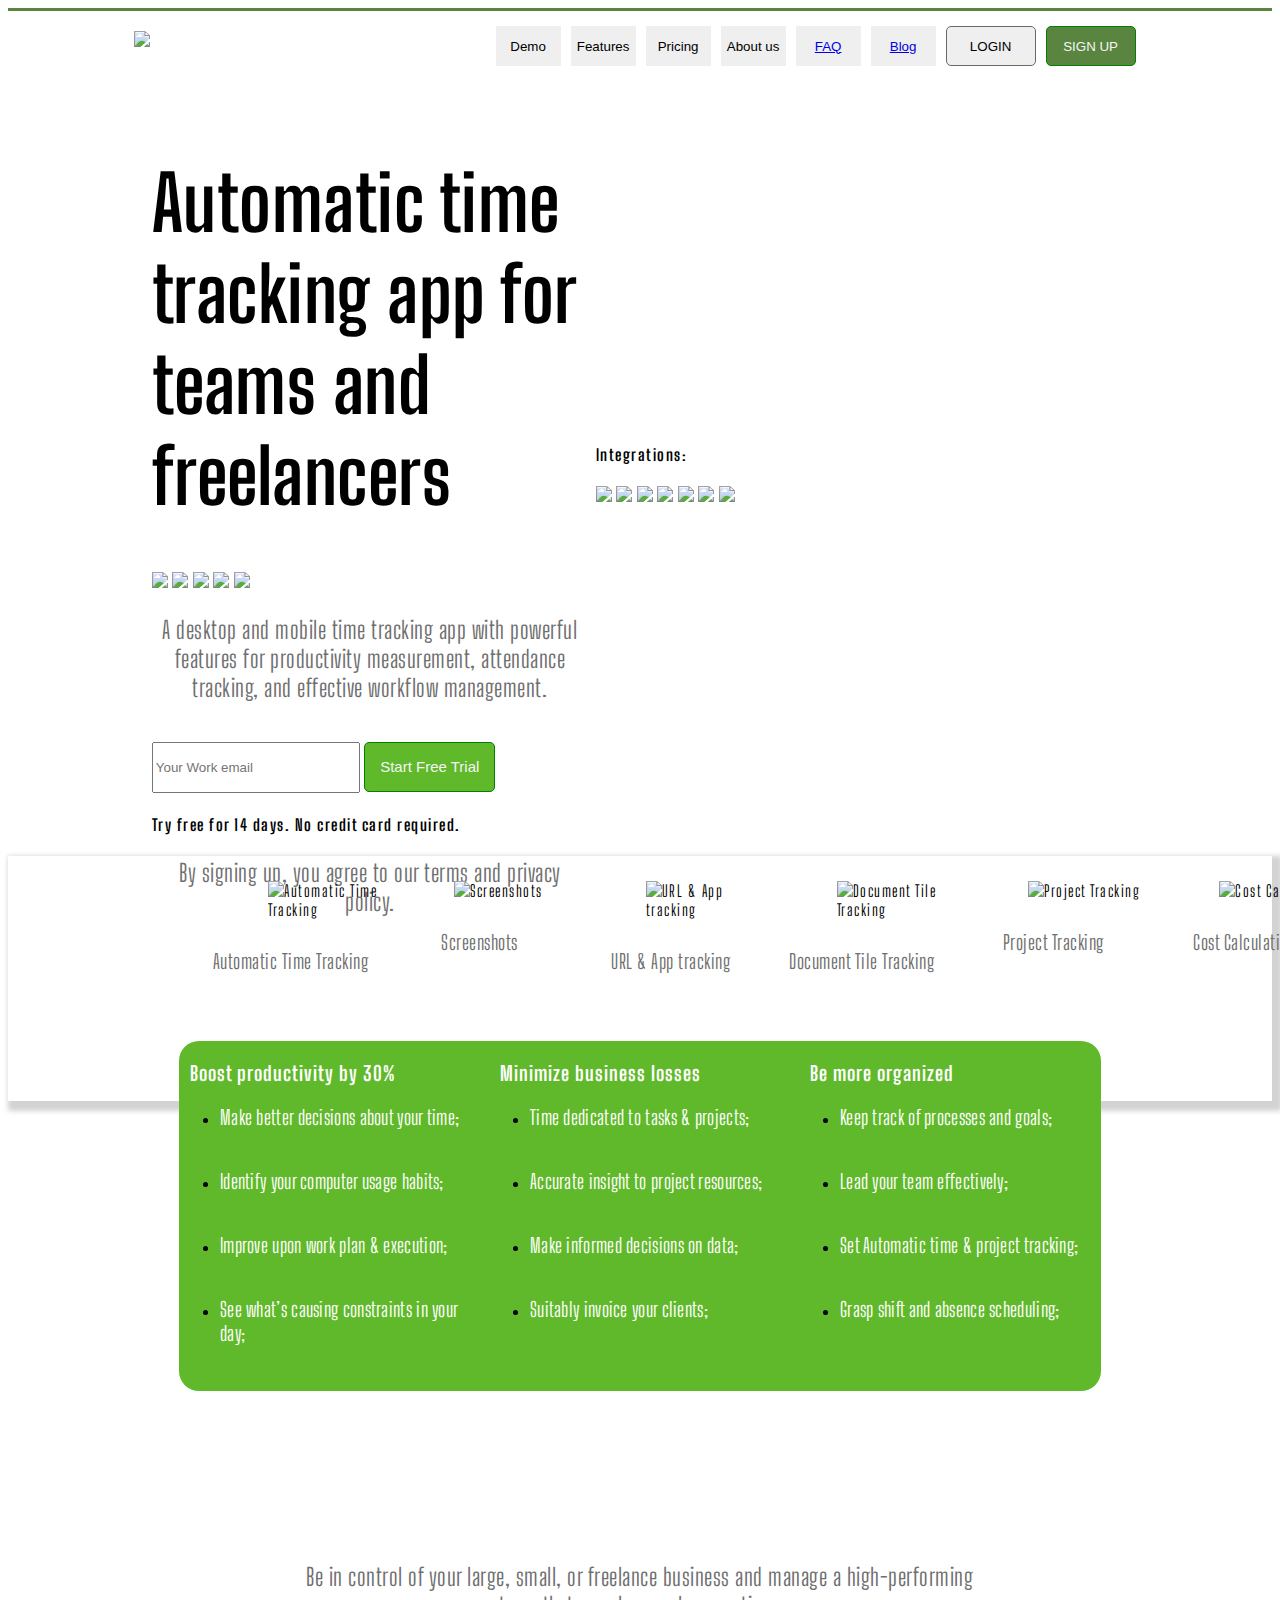
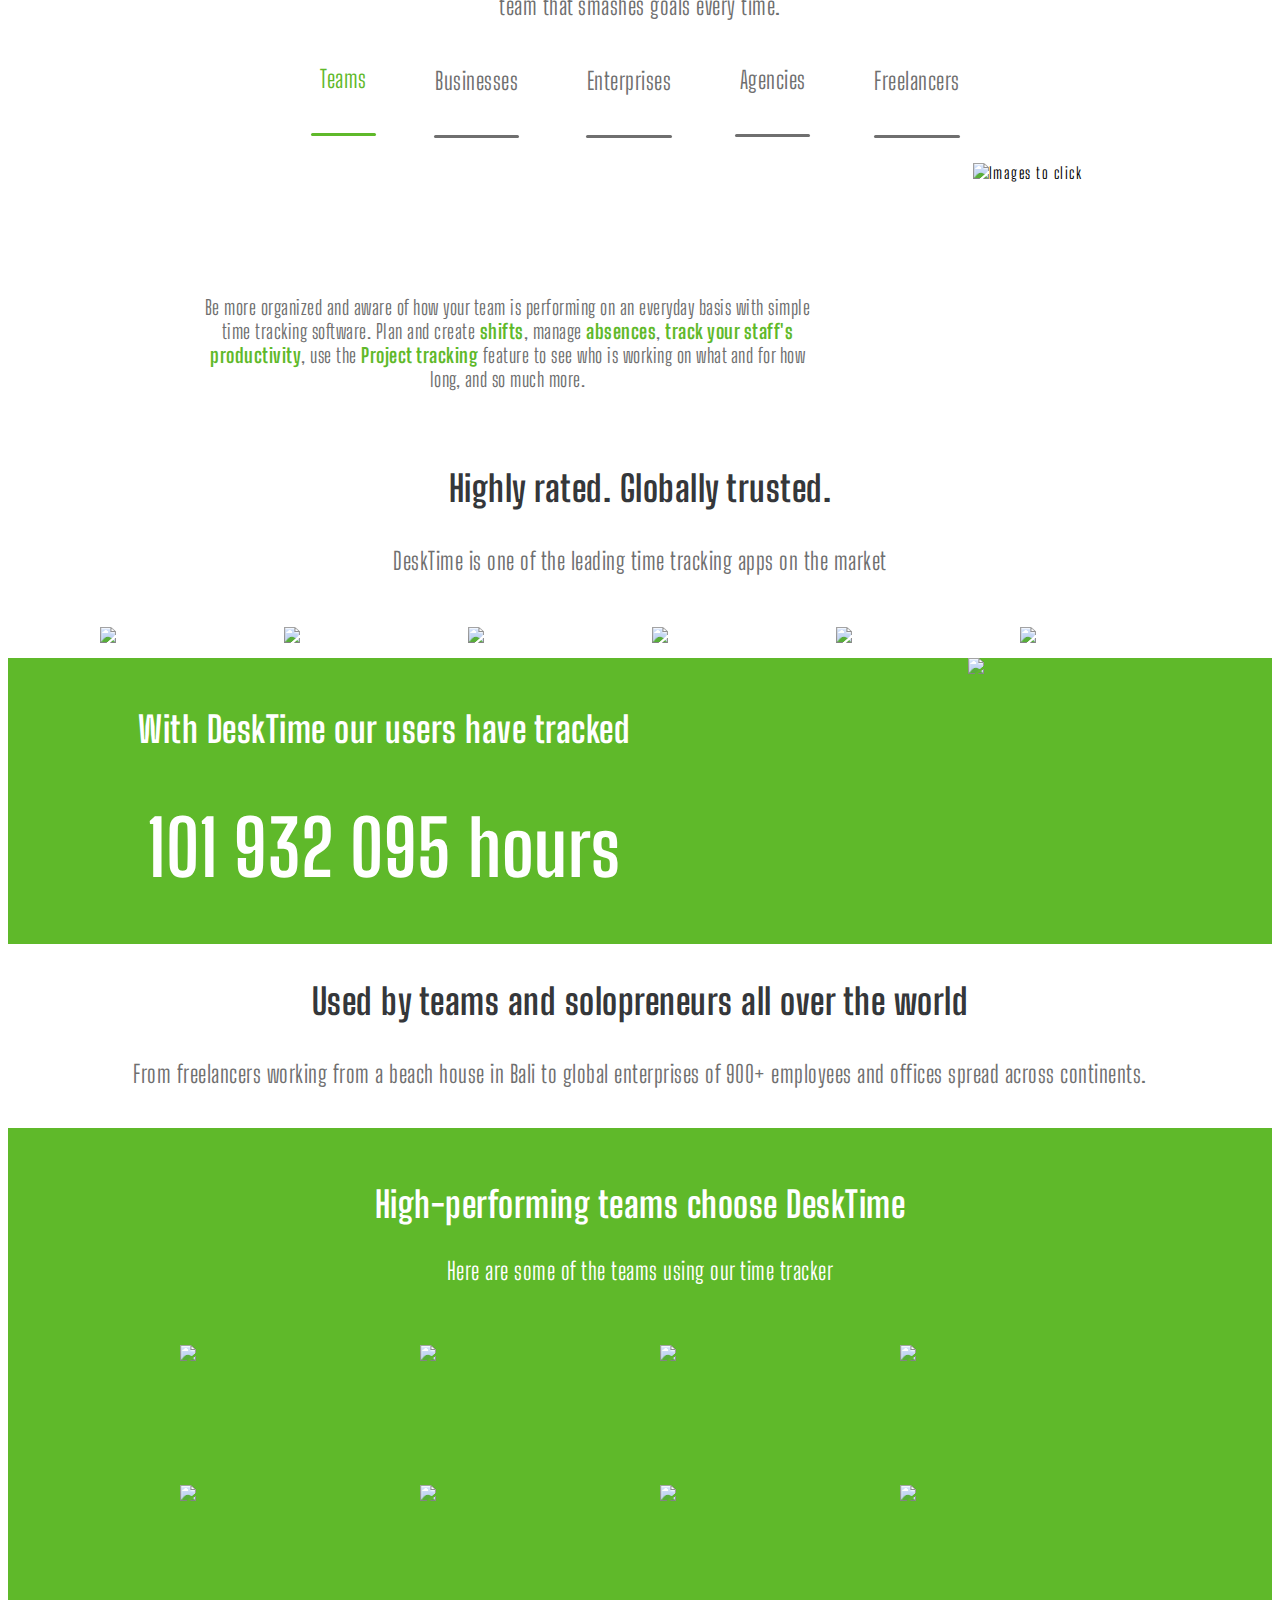
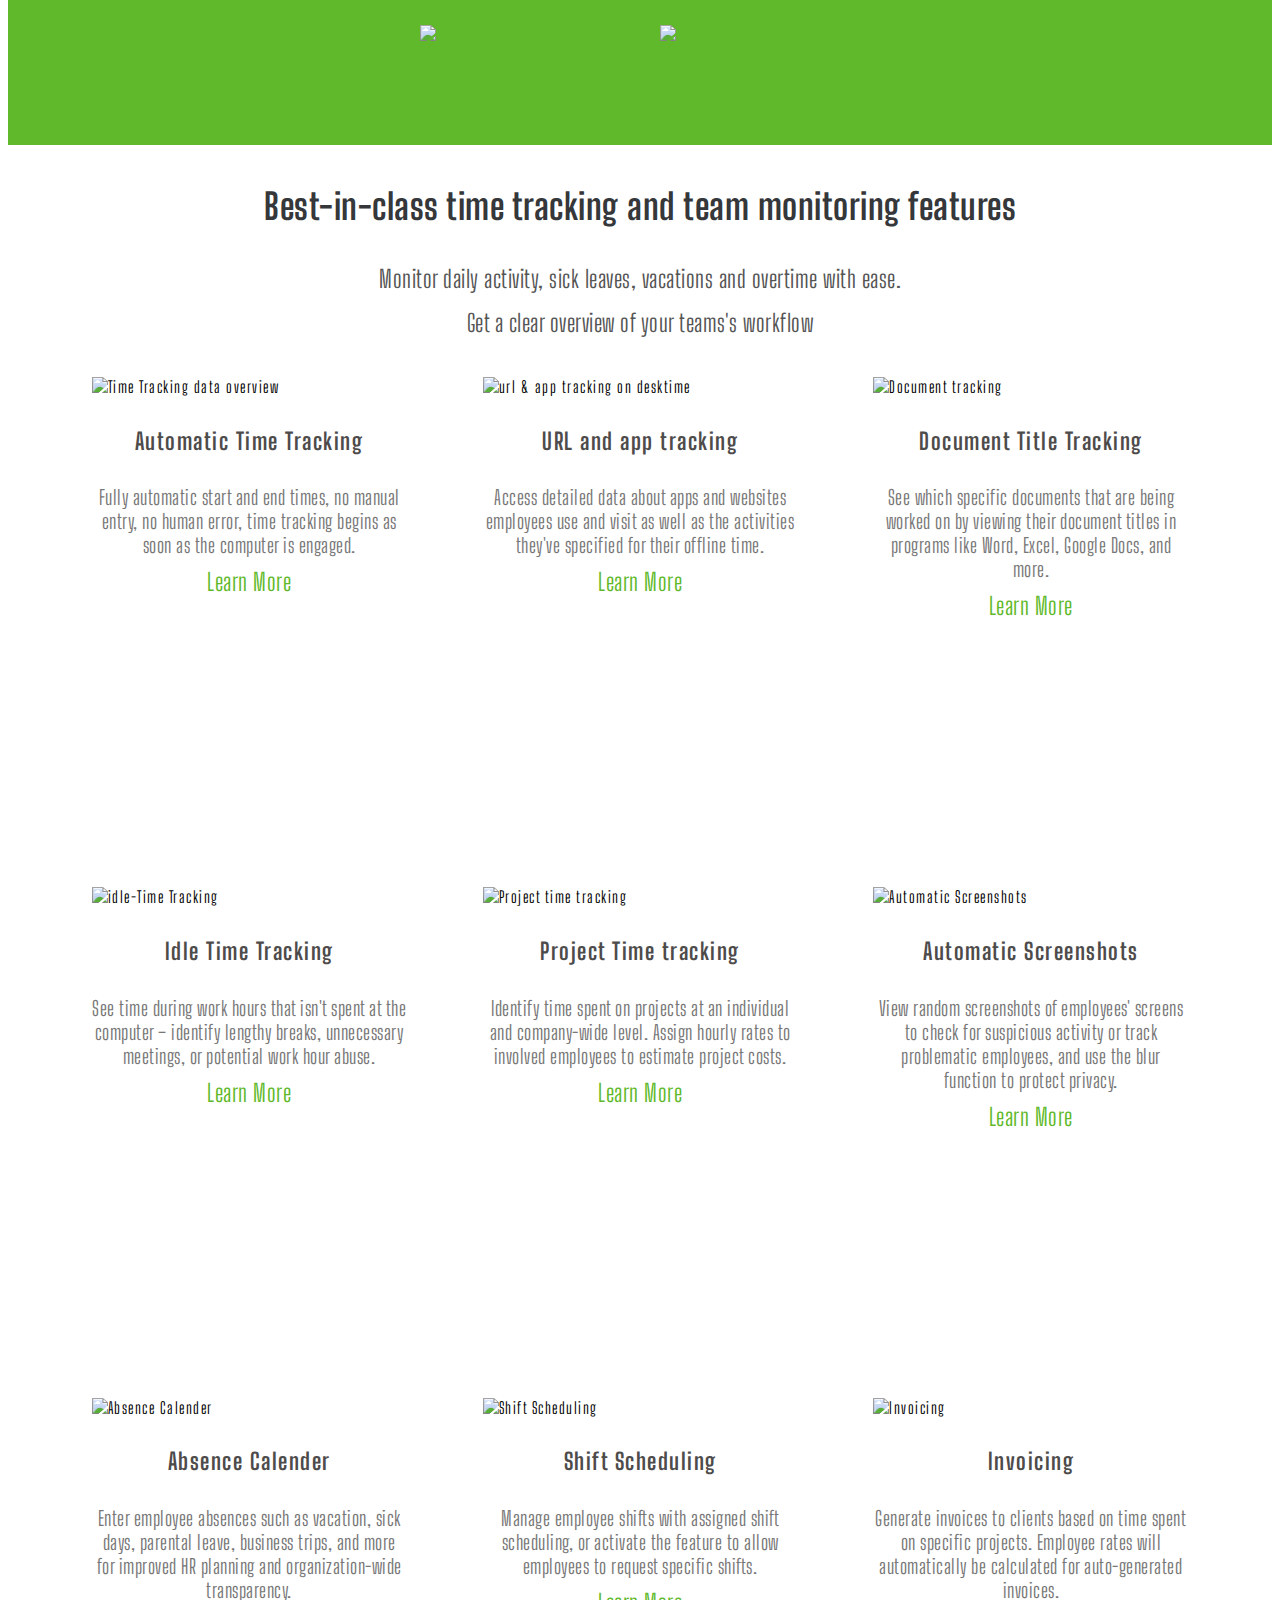
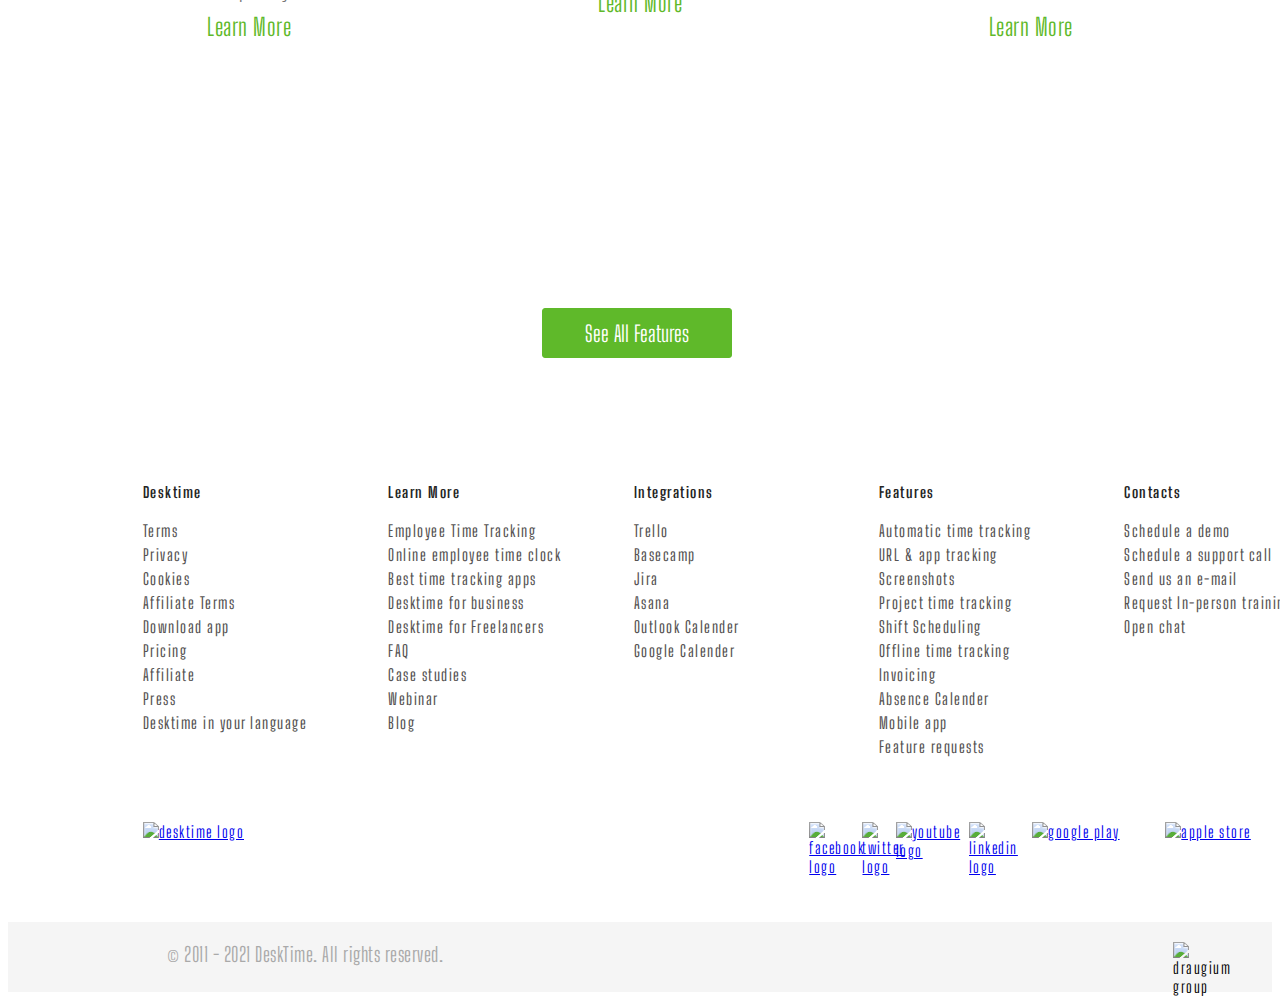
==== index.html @ cd6ae2ae "comitting all file of index" ====
<!DOCTYPE html>
<html lang="en">
<head>
    <meta charset="UTF-8">
    <meta name="viewport" content="width=device-width, initial-scale=1.0">
    <link rel="preconnect" href="https://fonts.gstatic.com">
    <link href="https://fonts.googleapis.com/css2?family=Big+Shoulders+Display&display=swap" rel="stylesheet">
    <title>A Time Tracking App For Businesses & Freelancreds | Desktime</title>
    <link rel="stylesheet" href="index.css">
    <link href="https://fonts.googleapis.com/css2?family=Big+Shoulders+Display:wght@400;800&display=swap" rel="stylesheet">
    <link href="https://fonts.googleapis.com/css2?family=Big+Shoulders+Display:wght@100;300;400;500;600;700;800;900&display=swap" rel="stylesheet">
</head>
<body>
    <div id = "MenuLine"></div>
    <div id = "layout">
        <div id = "MenuBar">
            <div>
                <a href="index.html">
                    <img src = "https://desktime.com/assets/img/logo/default.svg">
                </a>
            </div>
            <div class = "menu">
                
                <button>SIGN UP</button>
                <button>LOGIN</button>
                
                
                <button><a href="blog.html">Blog</a></button>
                
                <button><a href="FAQ.html">FAQ</a></button>
                <button>About us</button>
                <button>Pricing</button>
                <button>Features</button>
                <button>Demo</button>
                
            </div>
        </div>
        
        <div id = "Leftbox">

            <div>
                <h1>Automatic time tracking app for teams and freelancers</h1>
            </div>
            <div>
                <img src = "https://desktime.com/assets/img/icons/os/windows.svg">
                <img src = "https://desktime.com/assets/img/icons/os/apple.svg">
                <img src = "https://desktime.com/assets/img/icons/os/linux.svg">
                <img src = "https://desktime.com/assets/img/icons/os/android.svg">
                <img src = "https://desktime.com/assets/img/icons/os/ios.svg">
            </div>
            <div>
                <p>
                    A desktop and mobile time tracking app with powerful features for productivity measurement, attendance tracking, and effective workflow management.
                </p>
            </div>
            <div>
                <label for ="email"></label>
                <input class= "EamilBox" type= "email" placeholder="Your Work email" >
                <button class="FreeTrail">Start Free Trial</button>
            </div>
            <div>
                <h4>Try free for 14 days. No credit card required.</h4>
                <div>
                    <p>By signing up, you agree to our terms and privacy policy.
                        
                </div>
            </div>
        </div>
        <div id = "VideoLayout">

            <div>
                    
                <iframe width="100%" height="315" src="https://www.youtube.com/embed/co1WyOqqcc0" frameborder="0" allow="accelerometer; autoplay; clipboard-write; encrypted-media; gyroscope; picture-in-picture" allowfullscreen></iframe>
            </div>

            <div>
                <h4>Integrations:</h4>
                <img src = "https://desktime.com/assets/img/icons/integrations/gcal.svg">
                <img src  = "https://desktime.com/assets/img/icons/integrations/jira.svg">
                <img src  = "https://desktime.com/assets/img/icons/integrations/gitlab.svg">
                <img src  = "https://desktime.com/assets/img/icons/integrations/trello.svg">
                <img src  = "https://desktime.com/assets/img/icons/integrations/asana.svg">
                <img src  = "https://desktime.com/assets/img/icons/integrations/outlook.svg">
                <img src  = "https://desktime.com/assets/img/icons/integrations/basecamp.svg">
            
            </div>
        </div>
    </div>


    <div id="index_part2">
        <div id="elements">
            <div id="auto-time">
                <img src="https://desktime.com/assets/img/index_v2/icons/time-tracking.svg" alt="Automatic Time Tracking"/>
                <p>Automatic Time Tracking</p>
            </div>
            <div id="screenshots">
                <img src="https://desktime.com/assets/img/index_v2/icons/screenshot.svg" alt="Screenshots"/>
                <p>Screenshots</p>
            </div>
            <div id="url-app-track">
                <img src="https://desktime.com/assets/img/index_v2/icons/url-tracking.svg" alt="URL & App tracking"/>
                <p>URL & App tracking</p>
            </div>
            <div id="doc-track">
                <img src="https://desktime.com/assets/img/index_v2/icons/document-tracking.svg" alt="Document Tile Tracking"/>
                <p>Document Tile Tracking</p>
            </div>
            <div id="project-track">
                <img src="https://desktime.com/assets/img/index_v2/icons/project-tracking.svg" alt="Project Tracking"/>
                <p>Project Tracking</p>
            </div> 
            <div id="cost-cal">
                <img src="https://desktime.com/assets/img/index_v2/icons/cost-calculation.svg" alt="Cost Calculation"/>
                <p>Cost Calculation</p>
            </div>
        </div>
        <div id="green-cont">
            <div id="grid-green">
                <div id="boost">
                    <h3>Boost productivity by 30%</h3>
                    <ul class="check">
                        <li><p>Make better decisions about your time;</p></li>
                        <li><p>Identify your computer usage habits;</p></li>
                        <li><p>Improve upon work plan & execution;</p></li>
                        <li><p>See what’s causing constraints in your day;</p></li>
                    </ul>
                </div>
                <div id="mini">
                    <h3>Minimize business losses</h3>
                    <ul class="check">
                        <li><p>Time dedicated to tasks & projects;</p></li>
                        <li><p>Accurate insight to project resources;</p></li>
                        <li><p>Make informed decisions on data;</p></li>
                        <li><p>Suitably invoice your clients;</p></li>
                    </ul>
                </div>
                <div id="organize">
                    <h3>Be more organized</h3>
                    <ul class="check">
                        <li><p>Keep track of processes and goals;</p></li>
                        <li><p>Lead your team effectively;</p></li>
                        <li><p>Set Automatic time & project tracking;</p></li>
                        <li><p>Grasp shift and absence scheduling;</p></li>
                    </ul>
                </div>
            </div>
        </div>
    </div>
    <!-- I have to delete the id third_part -->
    <div id="third_part" class="flex_class basis_50">  
            
            
        <div class="decrease_width">

            <div class="center_align medium_size decrease_width">
                <h2>Top DeskTime features for you and your team</h2>
            </div>


            <div class="center_align normal_size">
                <p>Be in control of your large, small, or freelance business and manage a 
                    high-performing team that smashes goals every time.</p>
            </div>


            <div class="grid_class template_column1 lr_gap">  <!-- I have to delete the id third_part -->

                <div id="team" class="max_width_100 pointer1" onclick="variousFeatures(id)">

                    <p class="little_margin_top">Teams</p>
                    <div class="div_strikes"></div>

                </div>


                <div id="business" class="max_width_100 pointer1" onclick="variousFeatures(id)">

                    <p class="little_margin_top">Businesses</p>
                    <div class="div_strikes"></div>

                </div>


                <div id="enterprise" class="max_width_100 pointer1" onclick="variousFeatures(id)">

                    <p class="little_margin_top">Enterprises</p>
                    <div class="div_strikes"></div>

                </div>


                <div id="agency" class="max_width_100 pointer1" onclick="variousFeatures(id)">

                    <p class="little_margin_top">Agencies</p>
                    <div class="div_strikes"></div>

                </div>


                <div id="freelance" class="max_width_100 pointer1" onclick="variousFeatures(id)">

                    <p class="little_margin_top">Freelancers</p>
                    <div class="div_strikes"></div>

                </div>


            </div>

        </div>

        <div class="grid_class template_column2">           
            <div id="description">

                <h2 id="heading" class="max_width_80 normal_size">Teams</h2>

                <p id="describe" class="max_width_80 normal_size">
                    Be more organized and aware of how your team is performing on an everyday basis with simple time tracking software. 
                    Plan and create
                    <span >shifts</span>, manage 
                    <span >absences</span>, 
                    <span >track your staff's productivity</span>, use the 
                    <span >Project tracking</span> feature to see who is 
                    working on what and for how long, and so much more.
                </p>

            </div>

            <div id="picture">

                <img id="feature_photo" src="https://desktime.com/assets/img/index_v2/teams.svg" alt="Images to click">

            </div>

        </div>

    </div>

    <div id="container">


        <div class="upper">
            <h3>Highly rated. Globally trusted.</h3>
            <p>DeskTime is one of the leading time tracking apps on the market</p>
        </div>


        <div id="flex-container">


            <div class="badge-box">
                <img src="https://desktime.com/assets/img/awards/softwaresuggest.svg?v2"/>
            </div>


            <div class="badge-box">
                <img src="https://desktime.com/assets/img/awards/digitalcom.svg"/>
            </div>


            <div class="badge-box">
                <img src="https://desktime.com/assets/img/awards/g2.svg"/>
            </div>


            <div class="badge-box">
                <img src="https://desktime.com/assets/img/awards/capterra.svg"/>
            </div>


            <div class="badge-box">
                <img src="https://desktime.com/assets/img/awards/softwareadvice.svg"/>
            </div>


            <div class="badge-box">
                <img src="https://desktime.com/assets/img/awards/finance-online.svg"/>
            </div>


        </div>

    </div>

    <div id="hour-container">


        <div class="flex-inside-hour-container">
            <h2>With DeskTime our users have tracked</h2>
            <h1>101 932 095 hours</h1>
        </div>


        <div class="flex-inside-hour-container">
            <img src="https://desktime.com/assets/img/index_v2/desk-illustration.svg"/>
        </div>


    </div>


        
    <div id="map-box">
            <h3>Used by teams and solopreneurs all over the world</h3>
            <p>From freelancers working from a beach house in Bali to global enterprises of 900+ employees and offices spread across continents.</p>
    </div>


    <div id="partner-box">


                <div class="partner-box-upper">
                        <h2>High-performing teams choose DeskTime</h2>
                        <p1>Here are some of the teams using our time tracker</p1>


                </div>



        <div class="partner-box-lower">


            <div class="partner-flex-box">

                <img src="https://desktime.com/assets/img/companies/sixt-white.svg"/>

            </div>


            <div class="partner-flex-box">

                <img src="https://desktime.com/assets/img/companies/montway-white.svg"/>

            </div>


            <div class="partner-flex-box">

                <img src="https://desktime.com/assets/img/companies/onq-white.svg"/>

            </div>


            <div class="partner-flex-box">

                <img src="https://desktime.com/assets/img/companies/buildingstack-white.svg"/>

            </div>


            <div class="partner-flex-box">

                <img src="https://desktime.com/assets/img/companies/brain-station-white.svg"/>

            </div>


            <div class="partner-flex-box">

                <img src="https://desktime.com/assets/img/companies/heptagon-white.svg"/>

            </div>
            

            <div class="partner-flex-box">

                <img src="https://desktime.com/assets/img/companies/antino-labs-white.svg"/>

            </div>


            <div class="partner-flex-box">

                <img src="https://desktime.com/assets/img/companies/engineer-babu-white.svg"/>

            </div>



            <div class="partner-flex-box">

                <img src="https://desktime.com/assets/img/companies/html-pro-white.svg"/>

            </div>



            <div class="partner-flex-box">

                <img src="https://desktime.com/assets/img/companies/invent-india-white.svg"/>

            </div>


        </div>



    </div>


    <div id="tracking">
        <h3>Best-in-class time tracking and team monitoring features</h3>
        <p>Monitor daily activity, sick leaves, vacations and overtime with ease.</p>
        <p>Get a clear overview of your teams's workflow</p>
        <div id="tracking-list">
            <div id="time-t">
                <img src="https://desktime.com/assets/img/index_v2/features/automatic-time-tracking@2x.png?v2" alt="Time Tracking data overview"/>
                <h4>Automatic Time Tracking</h4>
                <p>Fully automatic start and end times, no manual entry, no human error, time tracking begins as soon as the computer is engaged.</p>
                <p>Learn More</p>
            </div>
            <div id="url-t">
                <img src="https://desktime.com/assets/img/index_v2/features/url-app-tracking@2x.png?v2" alt="url & app tracking on desktime"/>
                <h4>URL and app tracking</h4>
                <p>Access detailed data about apps and websites employees use and visit as well as the activities they've specified for their offline time.</p>
                <p>Learn More</p>
            </div>
            <div id="doc-t">
                <img src="https://desktime.com/assets/img/index_v2/features/document-title-tracking@3x.png?v2" alt="Document tracking"/>
                <h4>Document Title Tracking</h4>
                <p>See which specific documents that are being worked on by viewing their document titles in programs like Word, Excel, Google Docs, and more.</p>
                <p>Learn More</p>
            </div>
            <div id="idle-t">
                <img src="https://desktime.com/assets/img/index_v2/features/idle-time-tracking@2x.png?v2" alt="idle-Time Tracking"/>
                <h4>Idle Time Tracking</h4>
                <p>See time during work hours that isn't spent at the computer – identify lengthy breaks, unnecessary meetings, or potential work hour abuse.</p>
                <p>Learn More</p>
            </div>
            <div id="project-t">
                <img src="https://desktime.com/assets/img/index_v2/features/project-time-tracking@2x.png?v2" alt="Project time tracking"/>
                <h4>Project Time tracking</h4>
                <p>Identify time spent on projects at an individual and company-wide level. Assign hourly rates to involved employees to estimate project costs.</p>
                <p>Learn More</p>
            </div>
            <div id="auto-t">
                <img src="https://desktime.com/assets/img/index_v2/features/automatic-screenshots@3x.png?v2" alt="Automatic Screenshots"/>
                <h4>Automatic Screenshots</h4>
                <p>View random screenshots of employees' screens to check for suspicious activity or track problematic employees, and use the blur function to protect privacy.</p>
                <p>Learn More</p>
            </div>
            <div id="cal-t">
                <img src="https://desktime.com/assets/img/index_v2/features/absence-calendar@3x.png?v2" alt="Absence Calender"/>
                <h4>Absence Calender</h4>
                <p>Enter employee absences such as vacation, sick days, parental leave, business trips, and more for improved HR planning and organization-wide transparency.</p>
                <p>Learn More</p>
            </div>
            <div id="shift-t">
                <img src="https://desktime.com/assets/img/index_v2/features/shift-scheduling@3x.png?v2" alt="Shift Scheduling"/>
                <h4>Shift Scheduling</h4>
                <p>Manage employee shifts with assigned shift scheduling, or activate the feature to allow employees to request specific shifts.</p>
                <p>Learn More</p>
            </div>
            <div id="invoice-t">
                <img src="https://desktime.com/assets/img/index_v2/features/invoicing@3x.png?v2" alt="Invoicing"/>
                <h4>Invoicing</h4>
                <p>Generate invoices to clients based on time spent on specific projects. Employee rates will automatically be calculated for auto-generated invoices.</p>
                <p>Learn More</p>
            </div>
            <div id="feature-t">
                <button>See All Features</button>
            </div>
        </div>
    </div>

    <div id="footer">
        <div id="footer-list">
            <div id="desktime" >
                <nav>
                    <ul>
                        <li>Desktime</li>
                        <li>Terms</li>
                        <li>Privacy</li>
                        <li>Cookies</li>
                        <li>Affiliate Terms</li>
                        <li>Download app</li>
                        <li>Pricing</li>
                        <li>Affiliate</li>
                        <li>Press</li>
                        <li>Desktime in your language</li>
                    </ul>
                    <select>
                        <option value="" selected="selected">Desktime</option>
                        <option value="#Terms">Terms</option>
                        <option value="#Privacy">Privacy</option>
                        <option value="#Cookies">Cookies</option>
                        <option value="#Affiliate Terms">Affiliate Terms</option> 
                        <option value="#Download app">Download app</option>
                        <option value="#Pricing">Pricing</option>
                        <option value="#Affiliate">Affiliate</option>
                        <option value="#Press">Press</option>
                        <option value="#Desktime in your language">Desktime in your language</option>
                    </select>
                </nav>
            </div>
            <div id="Learn-more">
                <nav>
                    <ul>
                        <li>Learn More</li>
                        <li>Employee Time Tracking</li>
                        <li>Online employee time clock</li>
                        <li>Best time tracking apps</li>
                        <li>Desktime for business</li>
                        <li>Desktime for Freelancers</li>
                        <li>FAQ</li>
                        <li>Case studies</li>
                        <li>Webinar</li>
                        <li>Blog</li>
                    </ul>
                    <select>
                        <option value="" selected="selected">Learn More</option>
                        <option value="#Employee Time Tracking">Employee Time Tracking</option>
                        <option value="#Online employee time clock">Online employee time clock</option>
                        <option value="#Best time tracking apps">Best time tracking apps</option>
                        <option value="#Desktime for business">Desktime for business</option> 
                        <option value="#Desktime for Freelancers">Desktime for Freelancers</option>
                        <option value="#FAQ">FAQ</option>
                        <option value="#Case studies">Case studies</option>
                        <option value="#Webinar">Webinar</option>
                        <option value="#Blog">Blog</option>
                    </select>
                </nav>
            </div>
            <div id="Integrations">
                <nav>
                    <ul>
                        <li>Integrations</li>
                        <li>Trello</li>
                        <li>Basecamp</li>
                        <li>Jira</li>
                        <li>Asana</li>
                        <li>Outlook Calender</li>
                        <li>Google Calender</li>
                    </ul>
                    <select>
                        <option value="" selected="selected">Integrations</option>
                        <option value="#Trello">Trello</option>
                        <option value="#Basecamp">Basecamp</option>
                        <option value="#Jira">Jira</option>
                        <option value="#Asana">Asana</option> 
                        <option value="#Outlook Calender">Outlook Calender</option>
                        <option value="#Google Calende">Google Calende</option>
                    </select>
                </nav>
            </div>
            <div id="features">
                <nav>
                    <ul>
                        <li>Features</li>
                        <li>Automatic time tracking</li>
                        <li>URL & app tracking</li>
                        <li>Screenshots</li>
                        <li>Project time tracking</li>
                        <li>Shift Scheduling</li>
                        <li>Offline time tracking</li>
                        <li>Invoicing</li>
                        <li>Absence Calender</li>
                        <li>Mobile app</li>
                        <li>Feature requests</li>
                    </ul>
                    <select>
                        <option value="" selected="selected">Features</option>
                        <option value="#Automatic time tracking">Automatic time tracking</option>
                        <option value="URL & app tracking">URL & app tracking</option>
                        <option value="Screenshots">Screenshots</option>
                        <option value="#Project time tracking">Project time tracking</option> 
                        <option value="#Shift Scheduling">Shift Scheduling</option>
                        <option value="#Offline time tracking">Offline time tracking</option>
                        <option value="#Invoicing">Invoicing</option>
                        <option value="#Absence Calender">Absence Calender</option>
                        <option value="#Mobile app">Mobile app</option>
                    </select>
                </nav>
            </div>
            <div id="Contacts">
                <nav>
                    <ul>
                        <li>Contacts</li>
                        <li>Schedule a demo</li>
                        <li>Schedule a support call</li>
                        <li>Send us an e-mail</li>
                        <li>Request In-person training</li>
                        <li>Open chat</li>
                    </ul>
                    <select>
                        <option value="" selected="selected">Contacts</option>
                        <option value="#Schedule a demo">Schedule a demo</option>
                        <option value="#Schedule a support call">Schedule a support call</option>
                        <option value="Send us an e-mail">Send us an e-mail</option>
                        <option value="#Request In-person training">Request In-person training</option> 
                        <option value="#Open chat">Open chat</option>
                    </select>
                </nav>
            </div>
        </div>
        <div id="copy">
            <div id="d-logo">
                <a href="index.html">
                <img src="https://desktime.com/assets/img/logo/default.svg" alt="desktime logo"/></a>
            </div>
            <div id="copy-blank"></div>
            <div id="fb-l">
                <a href="https://www.facebook.com/DeskTime/">
                <img  src="https://www.pngitem.com/pimgs/m/519-5190929_facebook-icon-svg-grey-hd-png-download.png" alt="facebook logo"></a>
            </div>
            <div id="twitter-l">
                <a href="https://twitter.com/desktimecom">
                <img src=https://encrypted-tbn0.gstatic.com/images?q=tbn:ANd9GcRcrFrlMCUjVhWmMEIItJR39_qpKt72GnxQow&usqp=CAU" alt="twitter logo"></a>
            </div>
            <div id="youtube-l">
                <a href="https://www.youtube.com/channel/UCHMGr8kbfSU2Ler6iBM4b1g">
                <img src="https://www.seekpng.com/png/detail/22-223106_boulder-bits-youtube-logo-grey-png.png" alt="youtube logo"></a>
            </div>
            <div id="linkedin-l">
                <a href="https://www.linkedin.com/company/desktime-com/">
                <img src="https://simg.nicepng.com/png/small/374-3745383_linkedin-linkedin-logo-grey-png.png" alt="linkedin logo"></a>
            </div>
            <div id="google-play">
                <a href="https://play.google.com/store/apps/details?id=desktime.main">
                <img src="https://freeiconshop.com/wp-content/uploads/edd/google-play-badge-128x128.png" alt="google play"></a>
            </div>
            <div id="app-store">
                <a href="https://apps.apple.com/us/app/desktime-for-iphone/id452994124">
                <img src="https://developer.apple.com/app-store/marketing/guidelines/images/badge-example-preferred_2x.png" alt="apple store"></a>
            </div>
        </div>
        <div id="copy-2">
            <div id="copyright">
                <p>© 2011 - 2021 DeskTime. All rights reserved.</p>
            </div>
            <div id="copyr-blank"></div>
            <div id="dra-group">
                <a href="https://draugiemgroup.com/"></a>
                <img src="https://desktime.com/assets/img/draugiem-group.svg" alt="draugium group"/>
            </div>
        </div>
    </div>

    <script src="index.js"></script>



</body>
    
</html>
---- index.css ----
#index_part2 {
  width: 100%;
  height: 190px;
  margin: auto;
  margin-top: 250px;
}
#elements {
  display: grid;
  grid-template-columns: 185px 190px 190px 190px 190px 190px 190px 185px;
  grid-template-rows: 220px;
  gap: 0.1%;
  padding-top: 25px;
  box-shadow: 5px 5px 5px 5px lightgray;
}
#elements > div > p {
  text-align: center;
  font-size: 20px;
  font-family: "Big Shoulders Display", sans-serif;
  color: rgb(111, 111, 111);
}
#elements > div > img {
  margin-left: 70px;
  margin-bottom: 10px;
}
#elements > div {
  margin-left: 190px;
  margin-right: -190px;
}
#grid-green {
  display: grid;
  grid-template-columns: 300px 300px 300px;
  grid-template-rows: 280px;
  gap: 10px;
  margin-top: -60px;
  justify-content: center;
}
#green-cont {
  width: 73%;
  border-radius: 20px;
  background-color: #5fb92a;
  margin: auto;
  height: 350px;
}
#grid-green > div > ul > li > p,
#grid-green > div > h3 {
  color: white;
  font-family: "Big Shoulders Display", sans-serif;
  font-size: 20px;
}
#grid-green > div > ul > li > p {
  font-size: 20px;
  letter-spacing: 0.3px;
  text-align: left;
}
#grid-green > div > h3 {
  letter-spacing: 1px;
  margin-left: 10px;
}
.check {
  list-style-image: url(https://desktime.com/assets/img/icons/bullet-point-check_white.svg);
}
#tracking {
  width: 100%;
}
#tracking-list {
  display: grid;
  justify-content: center;
  grid-template-columns: 315px 315px 315px;
  grid-template-rows: 430px 430px 430px;
  gap: 6%;
}
#tracking-list > div > img {
  width: 90%;
  height: 50%;
}
#tracking > h3,
p,
p,
#tracking-list > div > h4,
p {
  text-align: center;
}
#tracking > p,
p {
  color: rgb(84, 84, 84);
}
#tracking > p:nth-child(3) {
  margin-top: -25px;
}
#tracking-list > div > h4 {
  font-size: 23px;
  font-weight: none;
  color: rgb(78, 75, 75);
}
#tracking-list > div > p:nth-child(3) {
  font-size: 20px;
  color: rgb(120, 119, 119);
}
#tracking-list > div > p:nth-child(4) {
  margin-top: -30px;
  color: #5fb92a;
}
#feature-t > button {
  background-color: #5fb92a;
  height: 50px;
  width: 190px;
  margin-left: 450px;
  border: 1px solid #5fb92a;
  border-radius: 3px;
  color: white;
  font-family: "Big Shoulders Display", sans-serif;
  font-size: 22px;
}

#footer {
  width: 100%;
  margin: auto;
  margin-top: 350px;
}
#footer-list {
  width: 85%;
  display: grid;
  grid-template-columns: 240px 240px 240px 240px 240px;
  grid-template-rows: 500px;
  margin: auto;
  gap: 0.5%;
}
#footer-list > div > nav > ul > li {
  list-style: none;
  margin-bottom: 5px;
  font-weight: 500;
  color: rgb(86, 83, 83);
}
#footer-list > div > nav > ul > li:hover {
  color: #5fb92a;
  cursor: pointer;
}
#footer-list > div > nav > ul > li:nth-child(1) {
  margin-bottom: 20px;
  font-size: 15px;
  font-weight: bold;
  color: rgb(37, 37, 37);
}
#copy {
  width: 85%;
  display: grid;
  grid-template-columns: 200px 500px 50px 50px 50px 50px 130px 130px;
  grid-template-rows: 100px;
  gap: 0.3%;
  margin: auto;
  margin-top: -145px;
}
#d-logo {
  margin-left: 40px;
  cursor: pointer;
}
#fb-l > a > img,
#twitter-l > a > img,
#linkedin-l > a > img {
  width: 30px;
}
#youtube-l > a > img {
  width: 70px;
  margin-left: -20px;
}
#google-play > a > img,
#app-store > a > img {
  width: 120px;
  margin-left: 10px;
}
#google-play > a > img {
  margin-top: -40px;
}
#copy-2 {
  width: 100%;
  background-color: whitesmoke;
  display: grid;
  grid-template-columns: 435px 730px 20px;
  grid-template-rows: 70px;
  margin: auto;
}
#copyright > p {
  font-size: 20px;
  text-align: right;
  color: darkgray;
}
#dra-group > img {
  margin-top: 20px;
  cursor: pointer;
}

/* Large devices exact width :900px) */
@media only screen and (max-width: 900px) {
  #elements {
    grid-template:
      "auto-time screenshots url-app-track "
      "doc-track project-track cost-cal";
    margin-bottom: 10px;
    padding-bottom: 60px;
  }
  #elements > div {
    margin-left: 40px;
  }
  #elements > div > p {
    margin-left: -110px;
  }
  #grid-green {
    grid-template:
      "boost"
      "mini"
      "organize";
  }
  #green-cont {
    height: 1020px;
  }
  #tracking-list {
    grid-template:
      "time-t url-t"
      "doc-t idle-t"
      "project-t auto-t"
      "cal-t shift-t"
      "invoice-t invoice-t"
      "feature-t feature-t";
    grid-template-columns: 315px 315px;
  }

  #feature-t {
    margin-left: -450px;
    margin-top: 550px;
  }
  #footer-list {
    grid-template:
      "desktime Learn-more Integrations"
      "features Contacts";
    grid-template-columns: 240px 240px 240px;
    grid-template-rows: 330px 330px;
  }
  #footer {
    margin-top: 650px;
  }
  #copy {
    margin-top: 50px;
    grid-template:
      "d-logo"
      "fb-l twitter-l youtube-l linkedin-l google-play app-store";
    grid-template-columns: 50px 50px 50px 50px 130px 130px;
    grid-template-rows: 70px 100px;
    margin-left: 200px;
  }
  #copy-2 {
    grid-template: "copyright cpoyr-blank dra-group";
    grid-template-columns: 300px 350px 100px;
    grid-template-rows: 70px;
  }
  #d-logo {
    grid-column-start: 3;
    grid-column-end: 6;
  }
}
#MenuBar > div > a > img {
  margin-top: 20px;
}
#footer-list > div > nav > select {
  display: none;
  /* height: auto; */
}
/* #footer-list > div {
  height: 10px;
} */
/* Small devices with exact 600px */
@media only screen and (max-width: 600px) {
  #elements > div {
    margin-left: 40px;
  }
  #elements > div > p {
    margin-left: -100px;
  }
  #elements {
    grid-template:
      "auto-time screenshots"
      "url-app-track doc-track"
      " project-track cost-cal";
    margin-bottom: 10px;
    padding-bottom: 60px;
  }
  #grid-green {
    grid-template:
      "boost"
      "mini"
      "organize";
  }
  #green-cont {
    height: 1020px;
  }
  #tracking-list {
    grid-template:
      "time-t"
      "url-t"
      "doc-t"
      "idle-t"
      "project-t"
      "auto-t"
      "cal-t"
      "shift-t"
      "invoice-t"
      "feature-t";
    grid-template-rows:
      280px
      280px
      280px
      280px
      280px
      280px
      280px
      280px
      280px;
  }
  #feature-t {
    margin-left: -320px;
    margin-top: 30px;
  }
  #tracking-list > div > img {
    width: 90%;
    height: 80%;
  }
  #footer-list {
    grid-template:
      "desktime"
      "Learn-more"
      "Integrations"
      "features"
      "Contacts";
    grid-template-columns: 240px;
    grid-template-rows: 30px 30px 30px 30px 30px;
  }

  #footer-list > div > nav > ul {
    display: none;
  }
  #footer-list > div > nav > select {
    display: inline-block;
    width: 400px;
    border: none;
    cursor: pointer;
  }
  #footer-list > div > nav > select:hover {
    color: #5fb92a;
  }
  #copy {
    margin-top: 50px;
    grid-template:
      "d-logo copy-blank"
      "fb-l twitter-l youtube-l linkedin-l"
      "google-play app-store";
    grid-template-columns: 65px 65px 65px 65px;
    grid-template-rows: 70px 70px 100px;
    margin-left: 80px;
  }
  #fb-l,
  #twitter-l,
  #yutube-l,
  #linkedin-l {
    margin-left: 10px;
  }
  #google-play {
    grid-column-start: 1;
    grid-column-end: 3;
  }
  #app-store {
    grid-column-start: 3;
    grid-column-end: 5;
  }
  #copy-2 {
    grid-template:
      "copyright copyr-blank"
      "dra-group";
    grid-template-columns: 280px 0px;
    grid-template-rows: 70px 70px;
    margin-left: 80px;
  }
  #dra-group {
    grid-row-start: 2;
    text-align: center;
  }
  #d-logo {
    grid-column-start: 1;
    grid-column-end: 4;
  }
  #desktime > ul > li,
  #Learn-more > ul > li,
  #Integrations > ul > li,
  #features > ul > li,
  #Contacts > ul > li {
    overflow: hidden;
  }
  #footer {
    margin-top: 1450px;
  }
}

#third_part {
  width: 70%;
  /* height: 80%; */
  /* border: solid red; */
  margin: auto;
  margin-top: 350px;
}

/* #third_part > div:nth-child(2){
    height: 250px;
} */

span,
.green {
  color: #5fb92a;
}

span,
.text_bold {
  font-weight: bold;
}

.pointer1 {
  cursor: pointer;
}

span:hover,
.pointer2:hover {
  color: green;
  cursor: pointer;
  text-decoration: underline;
}

.flex_class {
  display: flex;
  flex-direction: column;
}

.basis_50 {
  flex-basis: 50%;
}
/* .basis_20{
    flex-basis: 20%;
} */

p {
  font-family: "Big Shoulders Display", sans-serif;
  color: darkgray;
  color: rgb(111, 111, 111);
  max-width: 100%;
  letter-spacing: 0.5px;
}

h2 {
  font-family: "Big Shoulders Display", sans-serif;
  color: black;
  max-width: 100%;
  letter-spacing: 0.5px;
}

.max_width_80 {
  max-width: 80%;
}

.max_width_100 {
  max-width: 100%;
}

.little_margin_top {
  margin-top: 5%;
}
.lr_gap > div {
  margin: 0% 10%;
  padding: 0%;
  /* border: solid pink; */
}

.div_strikes {
  width: 70%;
  height: 3px;
  background: rgb(111, 111, 111);
  margin: auto;
  margin-bottom: 20%;
  border-radius: 10px;
  /* grid-area: strike; */
}

.grid_class {
  display: grid;
}

.template_column1 {
  grid-template: "team business enterprise agency freelance";
  text-align: center;
}

#team {
  grid-area: team;
}
#business {
  grid-area: business;
}
#enterprise {
  grid-area: enterprise;
}
#agency {
  grid-area: agency;
}
#freelance {
  grid-area: freelance;
}

.template_column2 {
  /* grid-template-columns: auto auto auto auto auto; */
  /* width: 60%; */
  grid-template: "des pic";
  /* padding: 5%; */
  /* background: pink; */
  /* text-align: center; */
  /* gap: 20%; */
}

#description {
  grid-area: des;
  margin-top: 5%;
}

#picture {
  grid-area: pic;
}

#feature_photo {
  width: 100%;
  height: auto;
}

.direction_row {
  flex-direction: row;
}

/* #third_part > div{
    /* border: solid black; */
/* height: 50%; */

/* #demo{
    border: solid teal;
}
#demo > div{
    border: solid red;
    margin: 0% 5%;
    /* flex-basis: 20%; */

.normal_size {
  font-size: 20px;
}

.medium_size {
  font-size: 22px;
}

.small_size {
  font-size: 15px;
}

.center_align {
  text-align: center;
}

.decrease_width {
  width: 80%;
  margin: auto;
}

@media only screen and (max-width: 900px) {
  .template_column2 {
    grid-template:
      "pic"
      "des";
  }

  .medium_size {
    font-size: 15px;
  }
  #third_part {
    margin-top: 1300px;
  }
}

@media only screen and (max-width: 600px) {
  .template_column1 {
    grid-template:
      "team"
      "business"
      "enterprise"
      "agency"
      "freelance";
  }
  .div_strikes {
    width: 100%;
    height: 1px;
  }
  #third_part {
    margin-top: 1300px;
  }
}
#container {
  width: 100%;
  display: flex;
  flex-direction: column;
}

.upper {
  text-align: center;
  height: auto;
}

#flex-container {
  height: auto;

  display: flex;

  margin: auto;
  /* border: 1px solid black; */
  justify-content: center;
}

.badge-box {
  width: 160px;
  height: auto;
  /* border: 1px solid maroon; */
  margin: 12px;
}

h3 {
  font-family: "Big Shoulders Display", sans-serif;
  font-size: 36px;
  color: rgb(53, 55, 58);
  letter-spacing: 0.5px;
}

p {
  font-family: "Big Shoulders Display", sans-serif;
  font-size: 24px;
  padding-bottom: 20px;
  margin-bottom: 20px;
  letter-spacing: 0.5px;
}

#hour-container {
  background-color: #5fb92a;
  height: auto;
  color: white;
  display: flex;
}

.flex-inside-hour-container {
  width: 700px;

  height: auto;
  text-align: center;
}

.flex-inside-hour-container:nth-child(1) {
  margin-left: 80px;
}

.flex-inside-hour-container > image {
  margin-left: 100px;
}

h2 {
  font-size: 36px;
  font-family: "Big Shoulders Display", sans-serif;
  margin-top: 50px;
  letter-spacing: 0.5px;
  color: white;
}

h1 {
  font-size: 76px;
  font-family: "Big Shoulders Display", sans-serif;
  letter-spacing: 0.5px;
}

#map-box {
  height: auto;
  text-align: center;
}

#partner-box {
  background-color: #5fb92a;
  height: auto;
}

.partner-box-upper {
  height: auto;
  /* border: 0.1px solid maroon; */
  color: white;
  text-align: center;
  padding-top: 5px;
}

p1 {
  font-family: "Big Shoulders Display", sans-serif;
  font-size: 24px;
  letter-spacing: 0.5px;
  /* padding-bottom: 10px; */
}
#partner-box > div:nth-child(1) > h2 {
  color: white;
}

.partner-box-lower {
  height: auto;
  /* border: 1px solid black; */
  display: flex;
  order: 5;
  flex-wrap: wrap;
  justify-content: center;
  margin: 40px;
}

.partner-flex-box {
  width: 200px;
  height: 100px;

  margin: 20px;
}

.partner-flex-box > img {
  max-width: 100%;
}

/* @media (max-width:900px){
    #flext-container{
        width: 765px;
        flex-wrap: wrap;
    }
} */

@media (max-width: 900px) {
  #flex-container,
  #hour-container,
  #partner-box-container {
    /* max-width: 100%; */
    flex-wrap: wrap;
  }
}

@media (max-width: 600) {
  #flex-container,
  #partner-box-container {
    /* max-width:50%; */
    flex-wrap: wrap;
  }
}

#layout {
  display: grid;
  margin-left: 10%;
  margin-right: 10%;
  gap: 25px;

  grid-template-columns: 150px 190px;
  grid-template-rows: 150px 150px;
  grid-template:
    "MenuBar  MenuBar"
    "Leftbox  VideoLayout";
}
body {
  font-family: "Big Shoulders Display", sans-serif;
  letter-spacing: 1.5px;
}

#MenuLine {
  width: 100%;
  height: 3px;
  background-color: #5a8540;
}

#MenuBar {
  width: 100%;
  min-width: 400px;
  max-width: 100%;
  height: 70px;
  grid-area: MenuBar;

  /* background-color: brown; */
}
#Leftbox {
  width: 100%;
  height: 500px;
  min-width: 350px;
  max-width: 600px;
  /* background-color: red; */
  margin-left: 4%;
  float: left;
  grid-area: Leftbox;
}
#VideoLayout {
  min-width: 550px;
  max-width: 100%;
  height: 500px;

  /* background-color: salmon; */
  float: left;
  grid-area: VideoLayout;
}
#MenuBar > div:nth-child(1) {
  width: 25%;
  height: 70px;

  float: left;
}
#MenuBar > div > img:nth-child(1) {
  height: 32px;
  margin: 23px 7px 20px 40px;

  float: left;
}
.MenuBarh1 {
  padding-bottom: 10px;
  float: left;
}
.menu > button {
  float: right;
  height: 40px;
  margin: 15px 10px 15px 0px;
  width: 65px;
  border: 0px solid whitesmoke;
}
.menu > button:nth-child(2) {
  border: 1px solid rgb(105, 105, 105);
  width: 90px;
  border-radius: 5px;
}
.menu > button:nth-child(1) {
  border: 1px solid green;
  background-color: #5a8540;
  color: whitesmoke;
  width: 90px;
  border-radius: 5px;
}
.float_Left {
  float: left;
}
.EamilBox {
  width: 200px;
  height: 45px;
}
.FreeTrail {
  border: 1px solid green;
  background-color: #5fb92a;
  color: whitesmoke;
  width: 30%;
  height: 50px;
  border-radius: 5px;
  font-size: 15px;
}

@media (max-width: 600px) {
  .MenuBarh1 {
    padding-bottom: 10px;
    float: left;
    color: rgba(255, 0, 0, 0);
  }
  #layout {
    /* background-color: cyan; */
    grid-template:
      "MenuBar"
      "Leftbox"
      "VideoLayout";
  }
}

@media (max-width: 990px) {
  .MenuBarh1 {
    padding-bottom: 10px;
    float: left;
    color: rgba(255, 0, 0, 0);
  }

  .menu > button {
    float: right;
    height: 40px;
    margin: 10px 1px 10px 0px;

    min-width: 1%;
    max-width: 9%;
    border: 0px solid whitesmoke;
    font-size: 60%;
  }

  .EamilBox {
    width: 0px;
    height: 0px;
    background-color: rgba(0, 0, 0, 0);
    border: 0px solid rgba(0, 0, 0, 0);
  }
  .FreeTrail {
    border: 1px solid green;
    background-color: #5fb92a;
    color: whitesmoke;
    width: 80%;
    height: 50px;
    border-radius: 5px;
    font-size: 15px;
  }
  #Leftbox {
    margin-left: 1%;
    text-align: center;
  }
  #VideoLayout {
    margin-right: 0%;
  }

  #layout {
    grid-template:
      "MenuBar"
      "Leftbox"
      "VideoLayout";
  }
}

@media only screen and (min-width: 1200px) {
  #layout {
    grid-template:
      "MenuBar MenuBar"
      "Leftbox VideoLayout";
  }
}
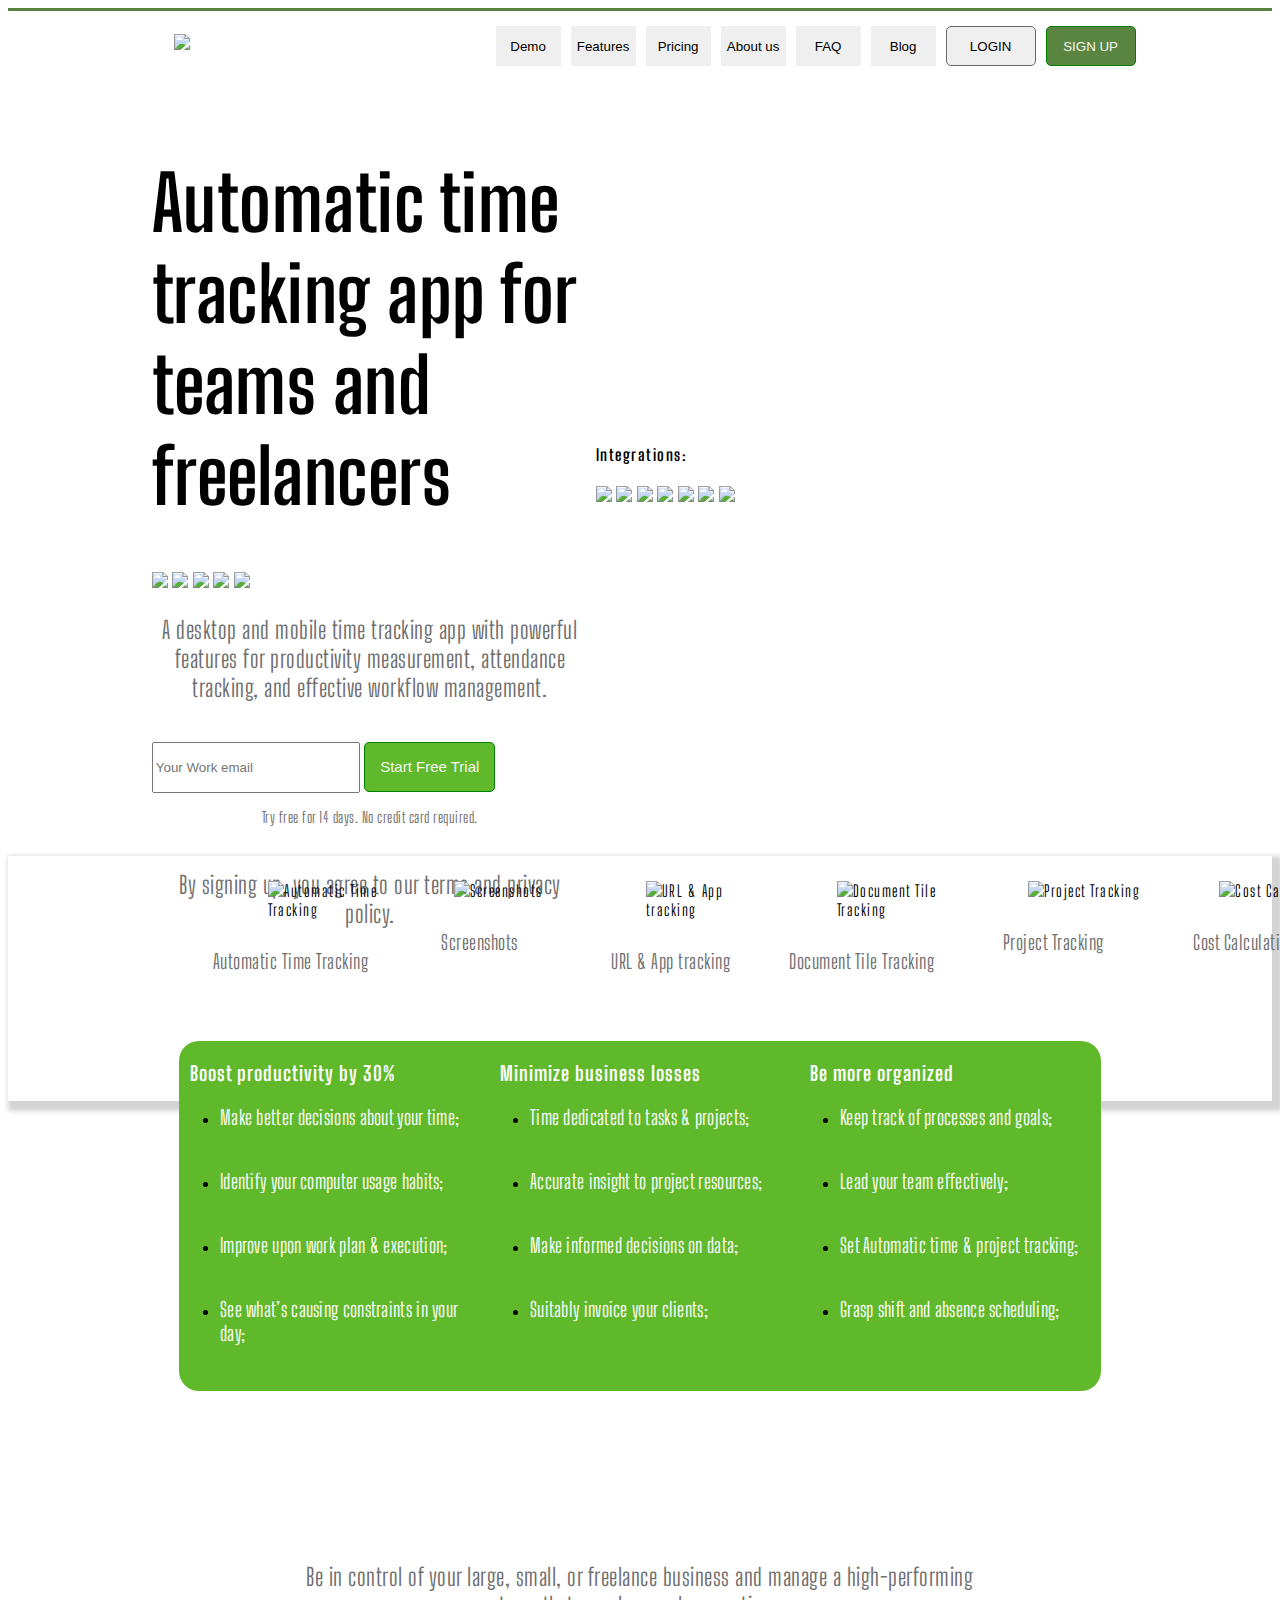
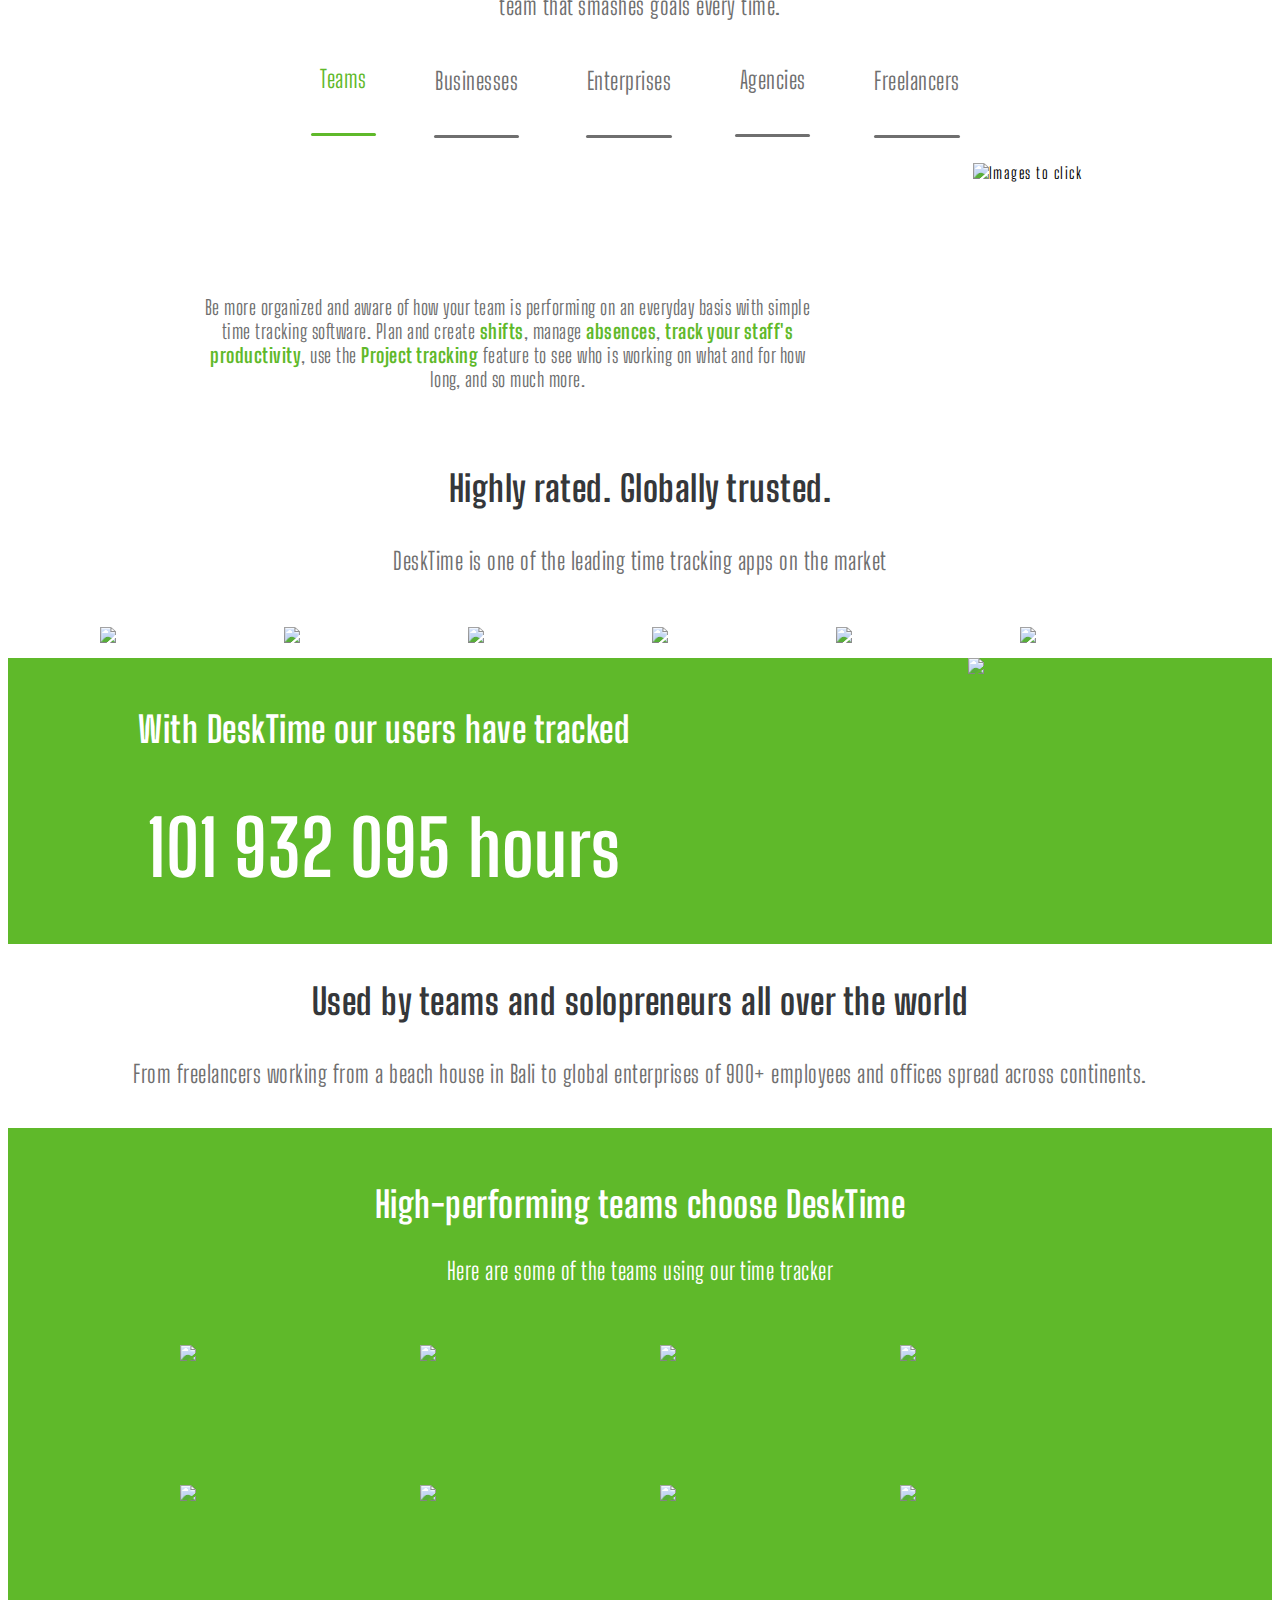
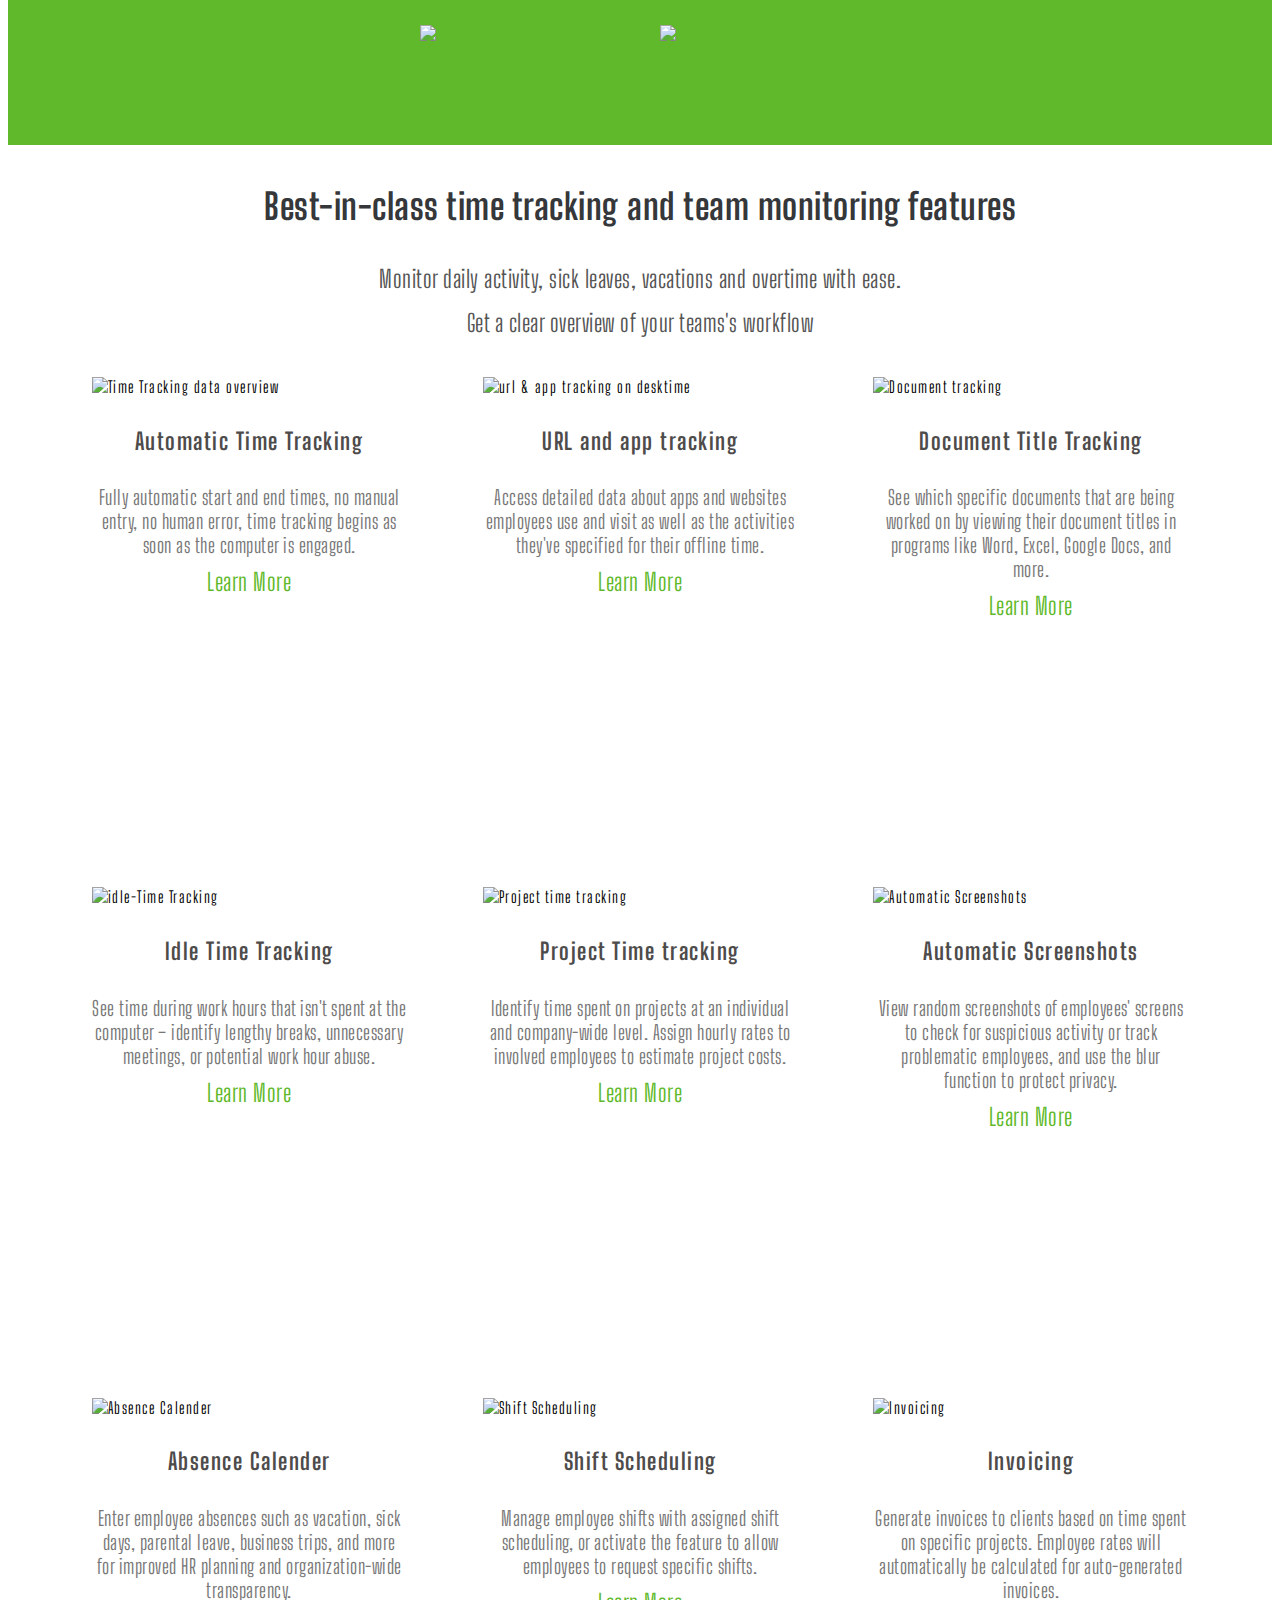
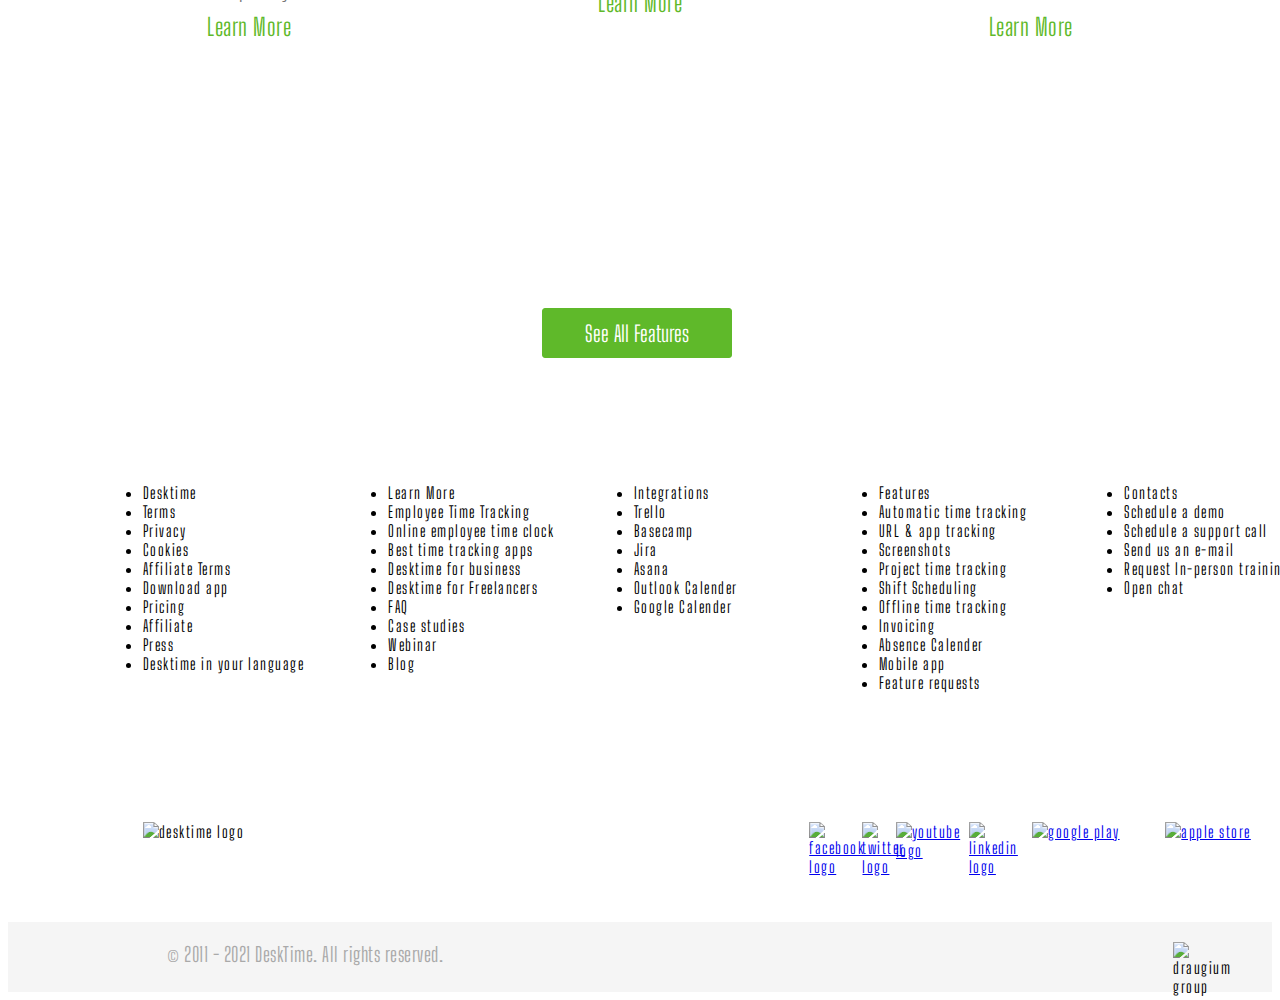
==== commit bbb6d6aa: "changing index.html little alignment" ====
--- a/index.html
+++ b/index.html
@@ -11,13 +11,12 @@
     <link href="https://fonts.googleapis.com/css2?family=Big+Shoulders+Display:wght@100;300;400;500;600;700;800;900&display=swap" rel="stylesheet">
 </head>
 <body>
-    <div id = "MenuLine"></div>
+    <div id = "MenuLine" class="immediate_below"></div>
     <div id = "layout">
         <div id = "MenuBar">
             <div>
-                <a href="index.html">
-                    <img src = "https://desktime.com/assets/img/logo/default.svg">
-                </a>
+                <img src = "https://desktime.com/assets/img/logo/default.svg">
+                
             </div>
             <div class = "menu">
                 
@@ -25,9 +24,9 @@
                 <button>LOGIN</button>
                 
                 
-                <button><a href="blog.html">Blog</a></button>
+                <button  onclick="location.href = 'blog.html';">Blog</button>
                 
-                <button><a href="FAQ.html">FAQ</a></button>
+                <button  onclick="location.href = 'FAQ.html';">FAQ</button>
                 <button>About us</button>
                 <button>Pricing</button>
                 <button>Features</button>
@@ -56,14 +55,13 @@
             <div>
                 <label for ="email"></label>
                 <input class= "EamilBox" type= "email" placeholder="Your Work email" >
-                <button class="FreeTrail">Start Free Trial</button>
-            </div>
-            <div>
-                <h4>Try free for 14 days. No credit card required.</h4>
-                <div>
-                    <p>By signing up, you agree to our terms and privacy policy.
+                <button class="FreeTrail little_left_margin">Start Free Trial</button>
+            </div>
+            <div>
+                <p class="small_size align_unset no_margin_top">Try free for 14 days. No credit card required.</p>
+                <!-- <div class="little_margin_top"> -->
+                <p class="align_unset no_margin_top">By signing up, you agree to our terms and privacy policy.</p>
                         
-                </div>
             </div>
         </div>
         <div id = "VideoLayout">
@@ -468,138 +466,75 @@
 
     <div id="footer">
         <div id="footer-list">
-            <div id="desktime" >
-                <nav>
-                    <ul>
-                        <li>Desktime</li>
-                        <li>Terms</li>
-                        <li>Privacy</li>
-                        <li>Cookies</li>
-                        <li>Affiliate Terms</li>
-                        <li>Download app</li>
-                        <li>Pricing</li>
-                        <li>Affiliate</li>
-                        <li>Press</li>
-                        <li>Desktime in your language</li>
-                    </ul>
-                    <select>
-                        <option value="" selected="selected">Desktime</option>
-                        <option value="#Terms">Terms</option>
-                        <option value="#Privacy">Privacy</option>
-                        <option value="#Cookies">Cookies</option>
-                        <option value="#Affiliate Terms">Affiliate Terms</option> 
-                        <option value="#Download app">Download app</option>
-                        <option value="#Pricing">Pricing</option>
-                        <option value="#Affiliate">Affiliate</option>
-                        <option value="#Press">Press</option>
-                        <option value="#Desktime in your language">Desktime in your language</option>
-                    </select>
-                </nav>
+            <div id="desktime">
+                <ul>
+                    <li>Desktime</li>
+                    <li>Terms</li>
+                    <li>Privacy</li>
+                    <li>Cookies</li>
+                    <li>Affiliate Terms</li>
+                    <li>Download app</li>
+                    <li>Pricing</li>
+                    <li>Affiliate</li>
+                    <li>Press</li>
+                    <li>Desktime in your language</li>
+                </ul>
             </div>
             <div id="Learn-more">
-                <nav>
-                    <ul>
-                        <li>Learn More</li>
-                        <li>Employee Time Tracking</li>
-                        <li>Online employee time clock</li>
-                        <li>Best time tracking apps</li>
-                        <li>Desktime for business</li>
-                        <li>Desktime for Freelancers</li>
-                        <li>FAQ</li>
-                        <li>Case studies</li>
-                        <li>Webinar</li>
-                        <li>Blog</li>
-                    </ul>
-                    <select>
-                        <option value="" selected="selected">Learn More</option>
-                        <option value="#Employee Time Tracking">Employee Time Tracking</option>
-                        <option value="#Online employee time clock">Online employee time clock</option>
-                        <option value="#Best time tracking apps">Best time tracking apps</option>
-                        <option value="#Desktime for business">Desktime for business</option> 
-                        <option value="#Desktime for Freelancers">Desktime for Freelancers</option>
-                        <option value="#FAQ">FAQ</option>
-                        <option value="#Case studies">Case studies</option>
-                        <option value="#Webinar">Webinar</option>
-                        <option value="#Blog">Blog</option>
-                    </select>
-                </nav>
+                <ul>
+                    <li>Learn More</li>
+                    <li>Employee Time Tracking</li>
+                    <li>Online employee time clock</li>
+                    <li>Best time tracking apps</li>
+                    <li>Desktime for business</li>
+                    <li>Desktime for Freelancers</li>
+                    <li>FAQ</li>
+                    <li>Case studies</li>
+                    <li>Webinar</li>
+                    <li>Blog</li>
+                </ul>
             </div>
             <div id="Integrations">
-                <nav>
-                    <ul>
-                        <li>Integrations</li>
-                        <li>Trello</li>
-                        <li>Basecamp</li>
-                        <li>Jira</li>
-                        <li>Asana</li>
-                        <li>Outlook Calender</li>
-                        <li>Google Calender</li>
-                    </ul>
-                    <select>
-                        <option value="" selected="selected">Integrations</option>
-                        <option value="#Trello">Trello</option>
-                        <option value="#Basecamp">Basecamp</option>
-                        <option value="#Jira">Jira</option>
-                        <option value="#Asana">Asana</option> 
-                        <option value="#Outlook Calender">Outlook Calender</option>
-                        <option value="#Google Calende">Google Calende</option>
-                    </select>
-                </nav>
+                <ul>
+                    <li>Integrations</li>
+                    <li>Trello</li>
+                    <li>Basecamp</li>
+                    <li>Jira</li>
+                    <li>Asana</li>
+                    <li>Outlook Calender</li>
+                    <li>Google Calender</li>
+                </ul>
             </div>
             <div id="features">
-                <nav>
-                    <ul>
-                        <li>Features</li>
-                        <li>Automatic time tracking</li>
-                        <li>URL & app tracking</li>
-                        <li>Screenshots</li>
-                        <li>Project time tracking</li>
-                        <li>Shift Scheduling</li>
-                        <li>Offline time tracking</li>
-                        <li>Invoicing</li>
-                        <li>Absence Calender</li>
-                        <li>Mobile app</li>
-                        <li>Feature requests</li>
-                    </ul>
-                    <select>
-                        <option value="" selected="selected">Features</option>
-                        <option value="#Automatic time tracking">Automatic time tracking</option>
-                        <option value="URL & app tracking">URL & app tracking</option>
-                        <option value="Screenshots">Screenshots</option>
-                        <option value="#Project time tracking">Project time tracking</option> 
-                        <option value="#Shift Scheduling">Shift Scheduling</option>
-                        <option value="#Offline time tracking">Offline time tracking</option>
-                        <option value="#Invoicing">Invoicing</option>
-                        <option value="#Absence Calender">Absence Calender</option>
-                        <option value="#Mobile app">Mobile app</option>
-                    </select>
-                </nav>
+                <ul>
+                    <li>Features</li>
+                    <li>Automatic time tracking</li>
+                    <li>URL & app tracking</li>
+                    <li>Screenshots</li>
+                    <li>Project time tracking</li>
+                    <li>Shift Scheduling</li>
+                    <li>Offline time tracking</li>
+                    <li>Invoicing</li>
+                    <li>Absence Calender</li>
+                    <li>Mobile app</li>
+                    <li>Feature requests</li>
+                </ul>
             </div>
             <div id="Contacts">
-                <nav>
-                    <ul>
-                        <li>Contacts</li>
-                        <li>Schedule a demo</li>
-                        <li>Schedule a support call</li>
-                        <li>Send us an e-mail</li>
-                        <li>Request In-person training</li>
-                        <li>Open chat</li>
-                    </ul>
-                    <select>
-                        <option value="" selected="selected">Contacts</option>
-                        <option value="#Schedule a demo">Schedule a demo</option>
-                        <option value="#Schedule a support call">Schedule a support call</option>
-                        <option value="Send us an e-mail">Send us an e-mail</option>
-                        <option value="#Request In-person training">Request In-person training</option> 
-                        <option value="#Open chat">Open chat</option>
-                    </select>
-                </nav>
+                <ul>
+                    <li>Contacts</li>
+                    <li>Schedule a demo</li>
+                    <li>Schedule a support call</li>
+                    <li>Send us an e-mail</li>
+                    <li>Request In-person training</li>
+                    <li>Open chat</li>
+                </ul>
             </div>
         </div>
         <div id="copy">
             <div id="d-logo">
-                <a href="index.html">
-                <img src="https://desktime.com/assets/img/logo/default.svg" alt="desktime logo"/></a>
+                <a href="C:\Users\shalini07061997\desktime_clone\index.html"></a>
+                <img src="https://desktime.com/assets/img/logo/default.svg" alt="desktime logo"/>
             </div>
             <div id="copy-blank"></div>
             <div id="fb-l">
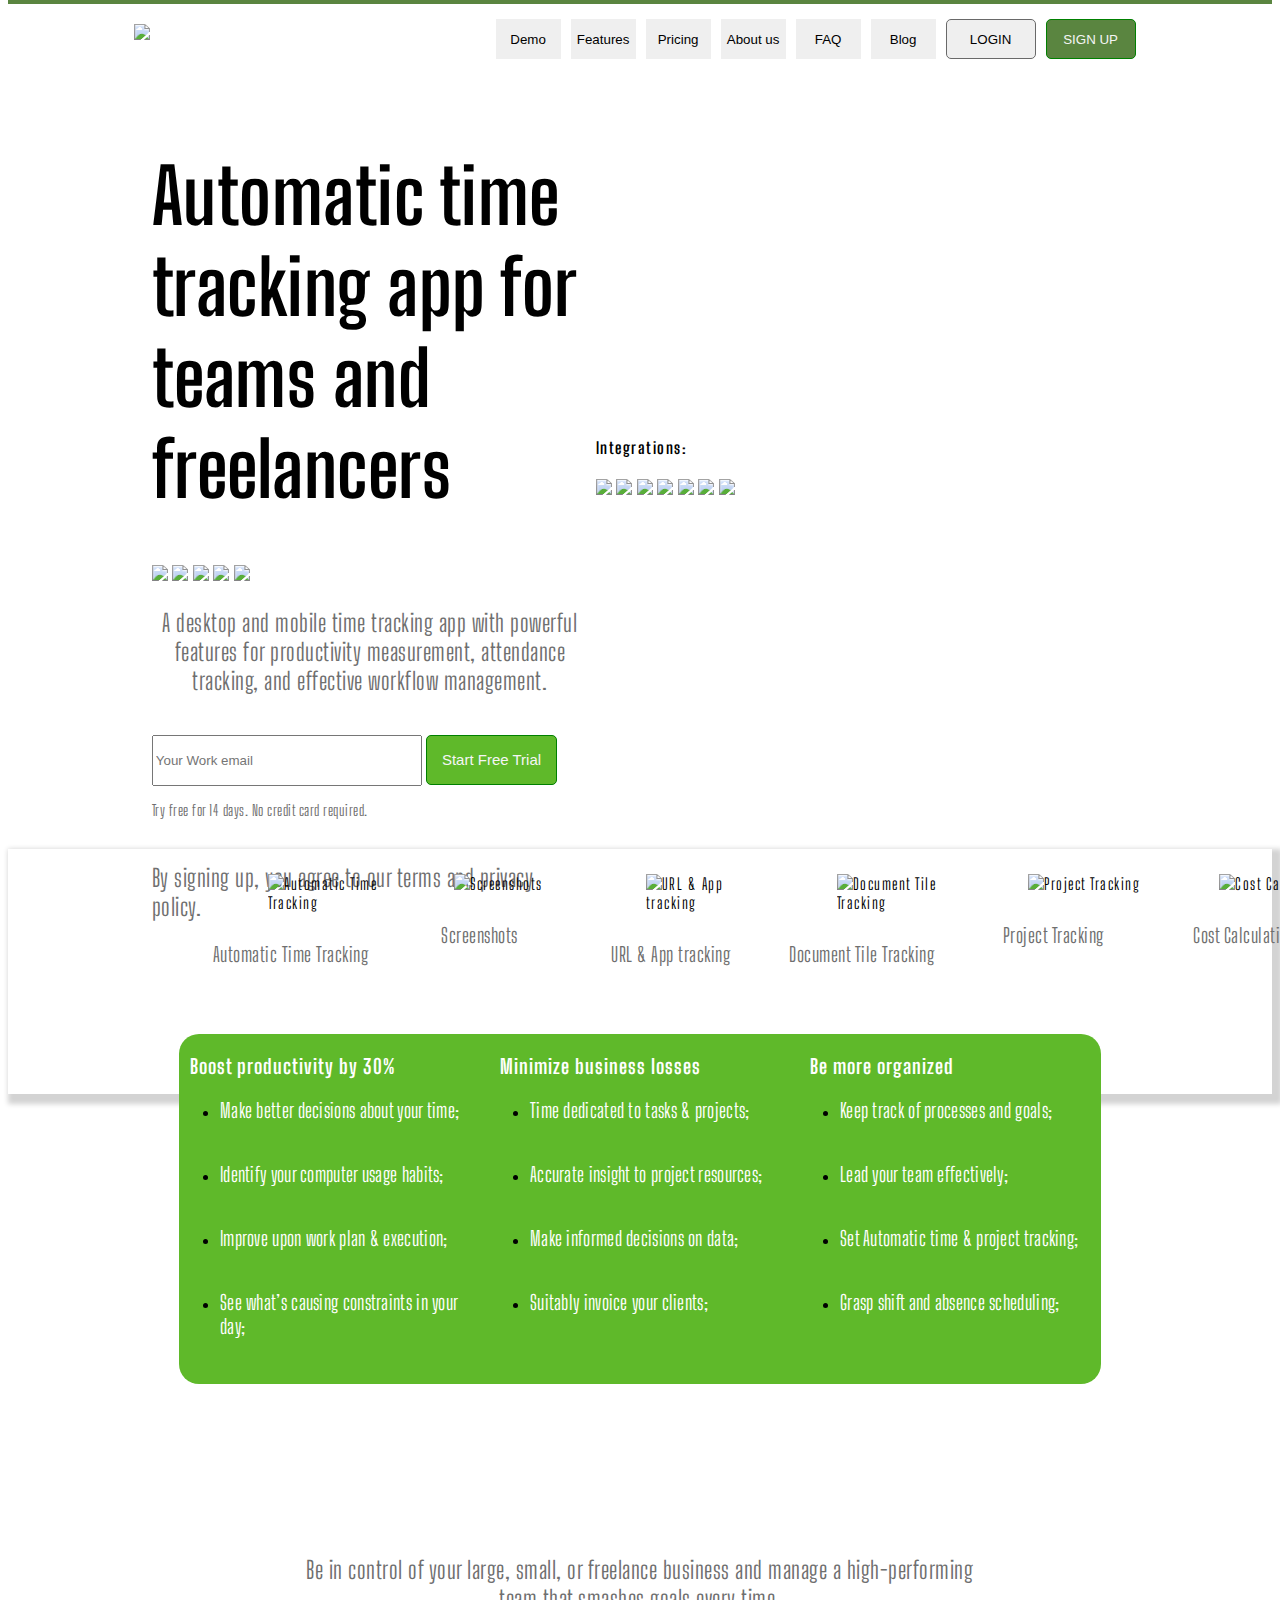
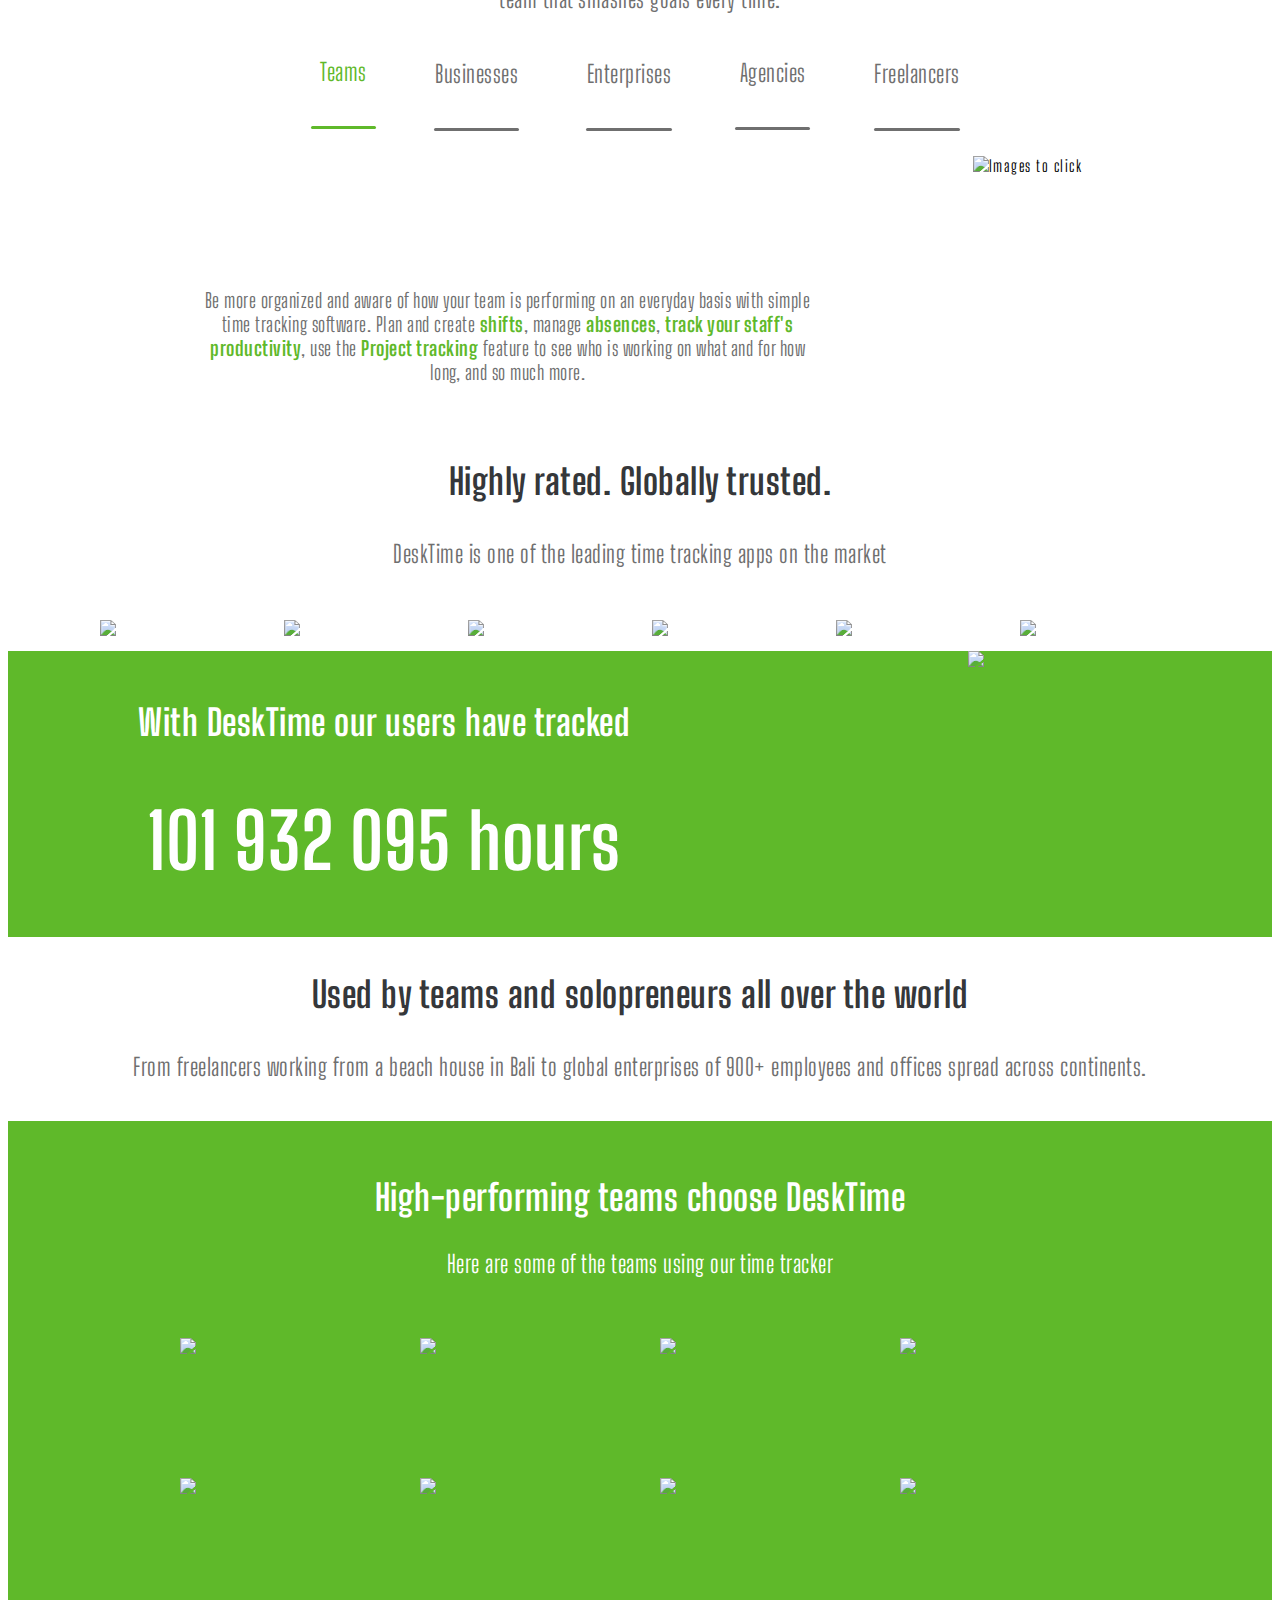
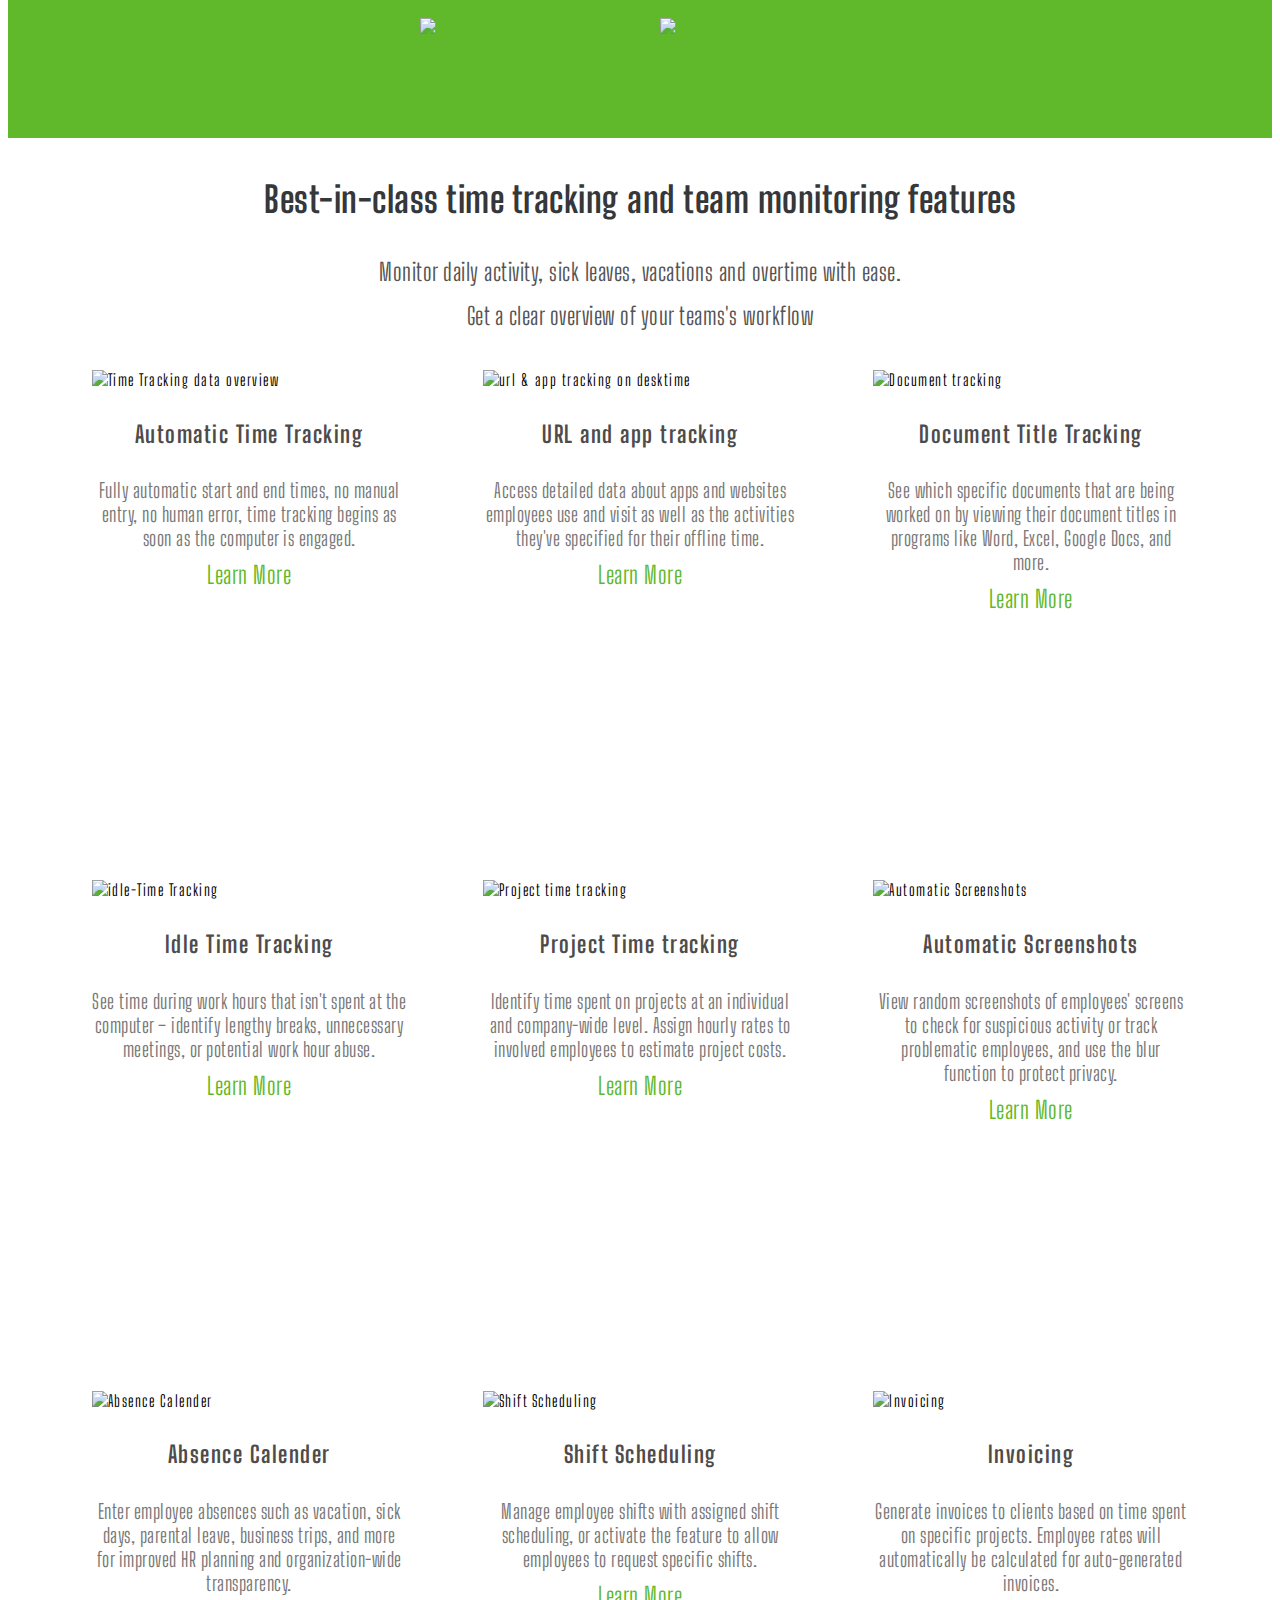
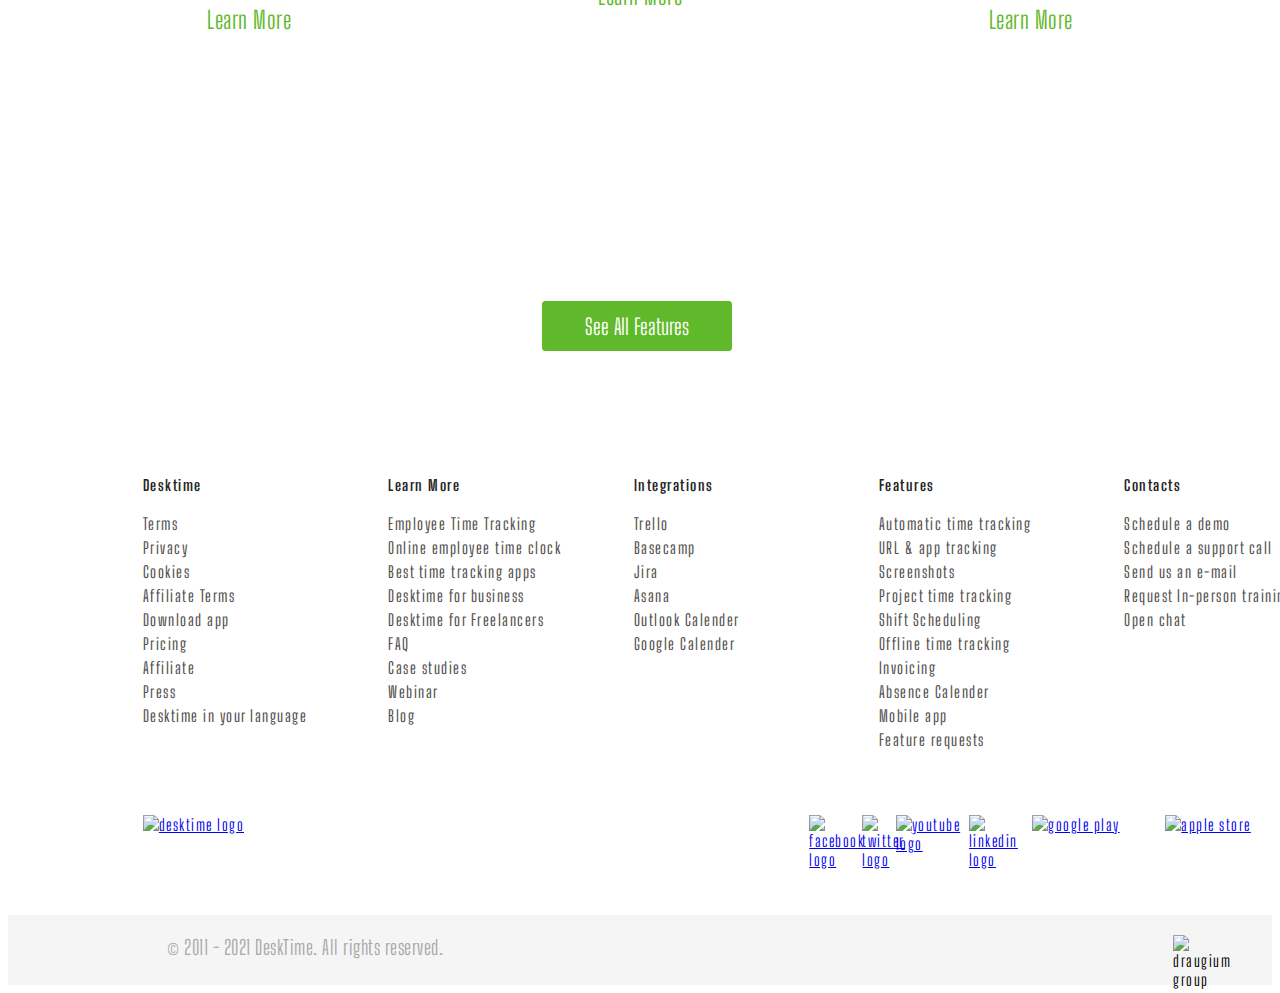
==== commit 116d9560: "Merge branch 'main_demo_all' into i_develop" ====
--- a/index.html
+++ b/index.html
@@ -15,8 +15,9 @@
     <div id = "layout">
         <div id = "MenuBar">
             <div>
-                <img src = "https://desktime.com/assets/img/logo/default.svg">
-                
+                <a href="index.html">
+                    <img src = "https://desktime.com/assets/img/logo/default.svg">
+                </a>
             </div>
             <div class = "menu">
                 
@@ -62,6 +63,7 @@
                 <!-- <div class="little_margin_top"> -->
                 <p class="align_unset no_margin_top">By signing up, you agree to our terms and privacy policy.</p>
                         
+                <!-- </div> -->
             </div>
         </div>
         <div id = "VideoLayout">
@@ -466,75 +468,138 @@
 
     <div id="footer">
         <div id="footer-list">
-            <div id="desktime">
-                <ul>
-                    <li>Desktime</li>
-                    <li>Terms</li>
-                    <li>Privacy</li>
-                    <li>Cookies</li>
-                    <li>Affiliate Terms</li>
-                    <li>Download app</li>
-                    <li>Pricing</li>
-                    <li>Affiliate</li>
-                    <li>Press</li>
-                    <li>Desktime in your language</li>
-                </ul>
+            <div id="desktime" >
+                <nav>
+                    <ul>
+                        <li>Desktime</li>
+                        <li>Terms</li>
+                        <li>Privacy</li>
+                        <li>Cookies</li>
+                        <li>Affiliate Terms</li>
+                        <li>Download app</li>
+                        <li>Pricing</li>
+                        <li>Affiliate</li>
+                        <li>Press</li>
+                        <li>Desktime in your language</li>
+                    </ul>
+                    <select>
+                        <option value="" selected="selected">Desktime</option>
+                        <option value="#Terms">Terms</option>
+                        <option value="#Privacy">Privacy</option>
+                        <option value="#Cookies">Cookies</option>
+                        <option value="#Affiliate Terms">Affiliate Terms</option> 
+                        <option value="#Download app">Download app</option>
+                        <option value="#Pricing">Pricing</option>
+                        <option value="#Affiliate">Affiliate</option>
+                        <option value="#Press">Press</option>
+                        <option value="#Desktime in your language">Desktime in your language</option>
+                    </select>
+                </nav>
             </div>
             <div id="Learn-more">
-                <ul>
-                    <li>Learn More</li>
-                    <li>Employee Time Tracking</li>
-                    <li>Online employee time clock</li>
-                    <li>Best time tracking apps</li>
-                    <li>Desktime for business</li>
-                    <li>Desktime for Freelancers</li>
-                    <li>FAQ</li>
-                    <li>Case studies</li>
-                    <li>Webinar</li>
-                    <li>Blog</li>
-                </ul>
+                <nav>
+                    <ul>
+                        <li>Learn More</li>
+                        <li>Employee Time Tracking</li>
+                        <li>Online employee time clock</li>
+                        <li>Best time tracking apps</li>
+                        <li>Desktime for business</li>
+                        <li>Desktime for Freelancers</li>
+                        <li>FAQ</li>
+                        <li>Case studies</li>
+                        <li>Webinar</li>
+                        <li>Blog</li>
+                    </ul>
+                    <select>
+                        <option value="" selected="selected">Learn More</option>
+                        <option value="#Employee Time Tracking">Employee Time Tracking</option>
+                        <option value="#Online employee time clock">Online employee time clock</option>
+                        <option value="#Best time tracking apps">Best time tracking apps</option>
+                        <option value="#Desktime for business">Desktime for business</option> 
+                        <option value="#Desktime for Freelancers">Desktime for Freelancers</option>
+                        <option value="#FAQ">FAQ</option>
+                        <option value="#Case studies">Case studies</option>
+                        <option value="#Webinar">Webinar</option>
+                        <option value="#Blog">Blog</option>
+                    </select>
+                </nav>
             </div>
             <div id="Integrations">
-                <ul>
-                    <li>Integrations</li>
-                    <li>Trello</li>
-                    <li>Basecamp</li>
-                    <li>Jira</li>
-                    <li>Asana</li>
-                    <li>Outlook Calender</li>
-                    <li>Google Calender</li>
-                </ul>
+                <nav>
+                    <ul>
+                        <li>Integrations</li>
+                        <li>Trello</li>
+                        <li>Basecamp</li>
+                        <li>Jira</li>
+                        <li>Asana</li>
+                        <li>Outlook Calender</li>
+                        <li>Google Calender</li>
+                    </ul>
+                    <select>
+                        <option value="" selected="selected">Integrations</option>
+                        <option value="#Trello">Trello</option>
+                        <option value="#Basecamp">Basecamp</option>
+                        <option value="#Jira">Jira</option>
+                        <option value="#Asana">Asana</option> 
+                        <option value="#Outlook Calender">Outlook Calender</option>
+                        <option value="#Google Calende">Google Calende</option>
+                    </select>
+                </nav>
             </div>
             <div id="features">
-                <ul>
-                    <li>Features</li>
-                    <li>Automatic time tracking</li>
-                    <li>URL & app tracking</li>
-                    <li>Screenshots</li>
-                    <li>Project time tracking</li>
-                    <li>Shift Scheduling</li>
-                    <li>Offline time tracking</li>
-                    <li>Invoicing</li>
-                    <li>Absence Calender</li>
-                    <li>Mobile app</li>
-                    <li>Feature requests</li>
-                </ul>
+                <nav>
+                    <ul>
+                        <li>Features</li>
+                        <li>Automatic time tracking</li>
+                        <li>URL & app tracking</li>
+                        <li>Screenshots</li>
+                        <li>Project time tracking</li>
+                        <li>Shift Scheduling</li>
+                        <li>Offline time tracking</li>
+                        <li>Invoicing</li>
+                        <li>Absence Calender</li>
+                        <li>Mobile app</li>
+                        <li>Feature requests</li>
+                    </ul>
+                    <select>
+                        <option value="" selected="selected">Features</option>
+                        <option value="#Automatic time tracking">Automatic time tracking</option>
+                        <option value="URL & app tracking">URL & app tracking</option>
+                        <option value="Screenshots">Screenshots</option>
+                        <option value="#Project time tracking">Project time tracking</option> 
+                        <option value="#Shift Scheduling">Shift Scheduling</option>
+                        <option value="#Offline time tracking">Offline time tracking</option>
+                        <option value="#Invoicing">Invoicing</option>
+                        <option value="#Absence Calender">Absence Calender</option>
+                        <option value="#Mobile app">Mobile app</option>
+                    </select>
+                </nav>
             </div>
             <div id="Contacts">
-                <ul>
-                    <li>Contacts</li>
-                    <li>Schedule a demo</li>
-                    <li>Schedule a support call</li>
-                    <li>Send us an e-mail</li>
-                    <li>Request In-person training</li>
-                    <li>Open chat</li>
-                </ul>
+                <nav>
+                    <ul>
+                        <li>Contacts</li>
+                        <li>Schedule a demo</li>
+                        <li>Schedule a support call</li>
+                        <li>Send us an e-mail</li>
+                        <li>Request In-person training</li>
+                        <li>Open chat</li>
+                    </ul>
+                    <select>
+                        <option value="" selected="selected">Contacts</option>
+                        <option value="#Schedule a demo">Schedule a demo</option>
+                        <option value="#Schedule a support call">Schedule a support call</option>
+                        <option value="Send us an e-mail">Send us an e-mail</option>
+                        <option value="#Request In-person training">Request In-person training</option> 
+                        <option value="#Open chat">Open chat</option>
+                    </select>
+                </nav>
             </div>
         </div>
         <div id="copy">
             <div id="d-logo">
-                <a href="C:\Users\shalini07061997\desktime_clone\index.html"></a>
-                <img src="https://desktime.com/assets/img/logo/default.svg" alt="desktime logo"/>
+                <a href="index.html">
+                <img src="https://desktime.com/assets/img/logo/default.svg" alt="desktime logo"/></a>
             </div>
             <div id="copy-blank"></div>
             <div id="fb-l">
--- a/index.css
+++ b/index.css
@@ -1,3 +1,7 @@
+.immediate_below{
+  margin-top: -0.5em !important;
+}
+
 #index_part2 {
   width: 100%;
   height: 190px;
@@ -445,7 +449,6 @@
 
 p {
   font-family: "Big Shoulders Display", sans-serif;
-  color: darkgray;
   color: rgb(111, 111, 111);
   max-width: 100%;
   letter-spacing: 0.5px;
@@ -464,6 +467,9 @@
 
 .max_width_100 {
   max-width: 100%;
+}
+.max_width_30{
+  max-width: 30%
 }
 
 .little_margin_top {
@@ -566,6 +572,10 @@
   text-align: center;
 }
 
+.align_unset{
+  text-align: unset;
+}
+
 .decrease_width {
   width: 80%;
   margin: auto;
@@ -774,7 +784,7 @@
 
 #MenuLine {
   width: 100%;
-  height: 3px;
+  height: 4px;
   background-color: #5a8540;
 }
 
@@ -845,7 +855,7 @@
   float: left;
 }
 .EamilBox {
-  width: 200px;
+  width: 60%;
   height: 45px;
 }
 .FreeTrail {
@@ -890,7 +900,6 @@
     border: 0px solid whitesmoke;
     font-size: 60%;
   }
-
   .EamilBox {
     width: 0px;
     height: 0px;
@@ -913,7 +922,16 @@
   #VideoLayout {
     margin-right: 0%;
   }
-
+    .FreeTrail {
+      /* border: 1px solid green;
+      background-color: #5fb92a;
+      color: whitesmoke; */
+      width: 80%;
+      /* height: 50px;
+      border-radius: 5px; */
+      font-size: 30px;
+    }
+ 
   #layout {
     grid-template:
       "MenuBar"
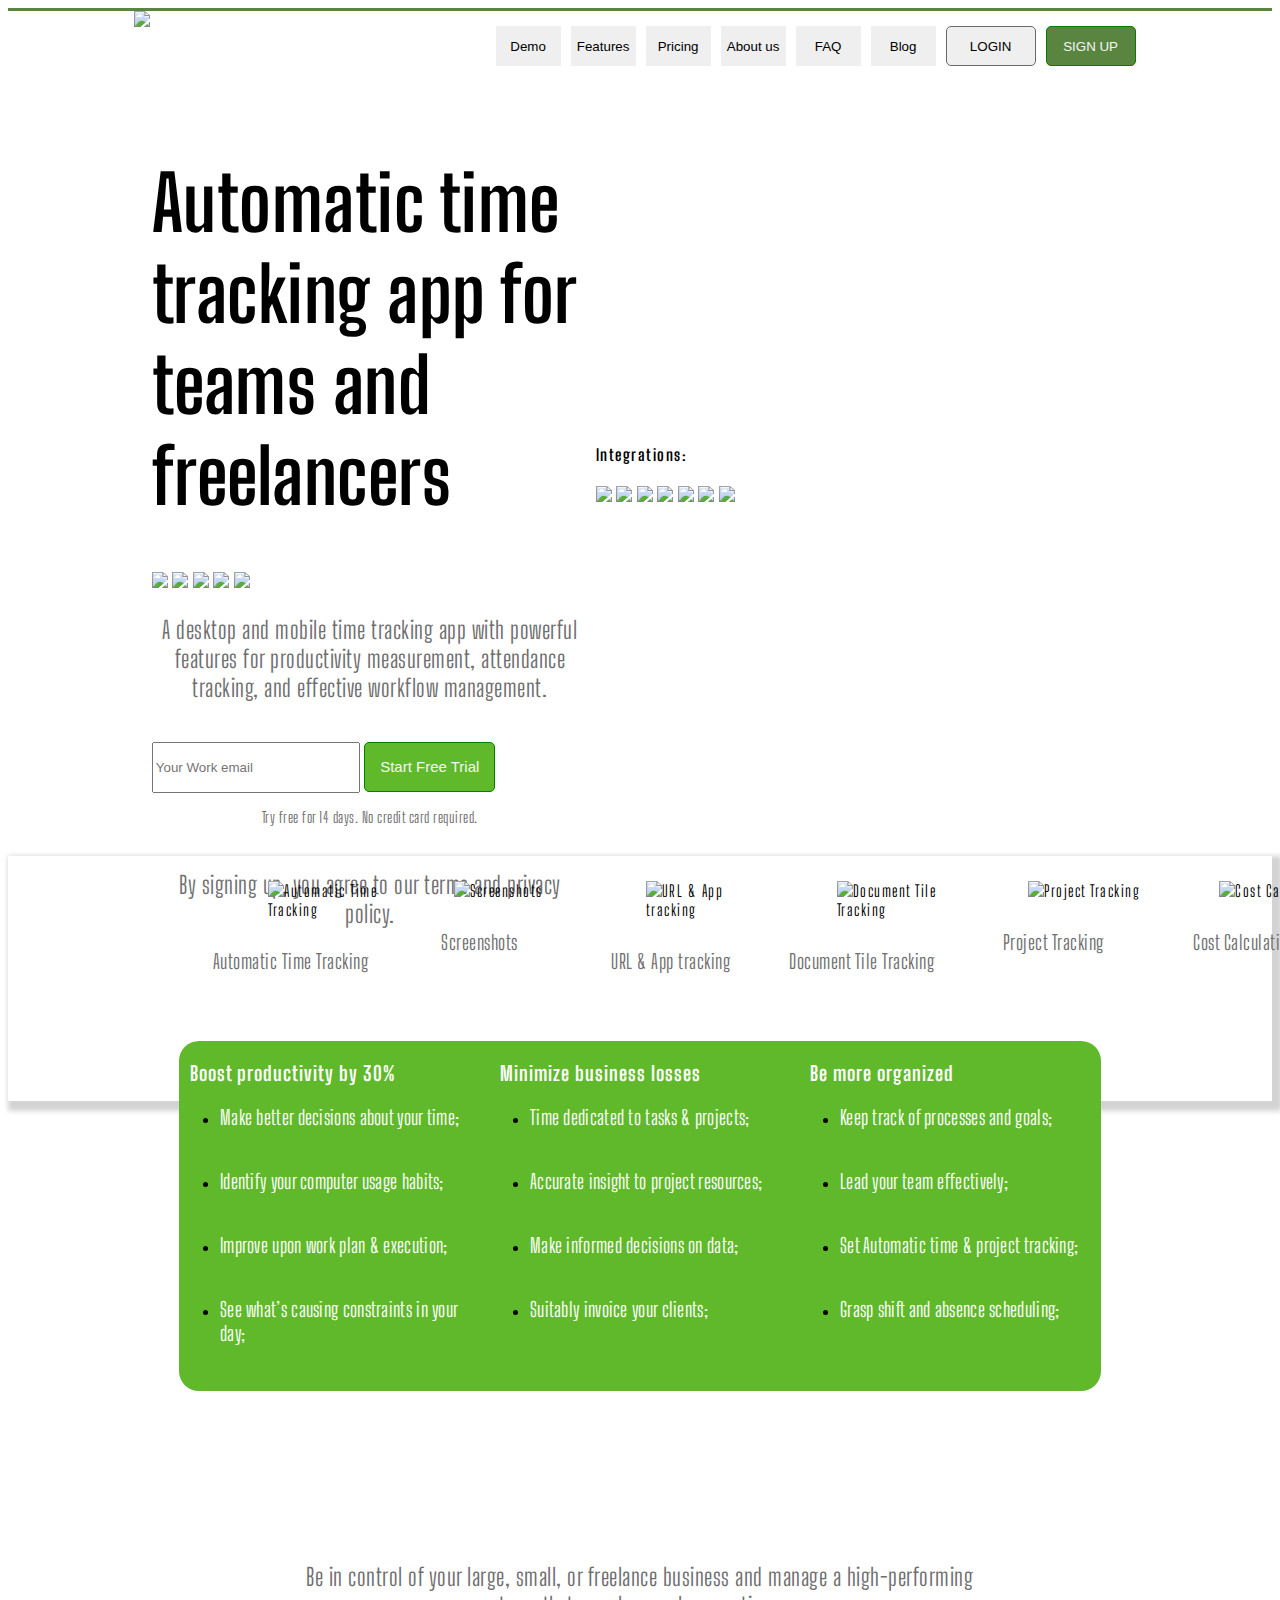
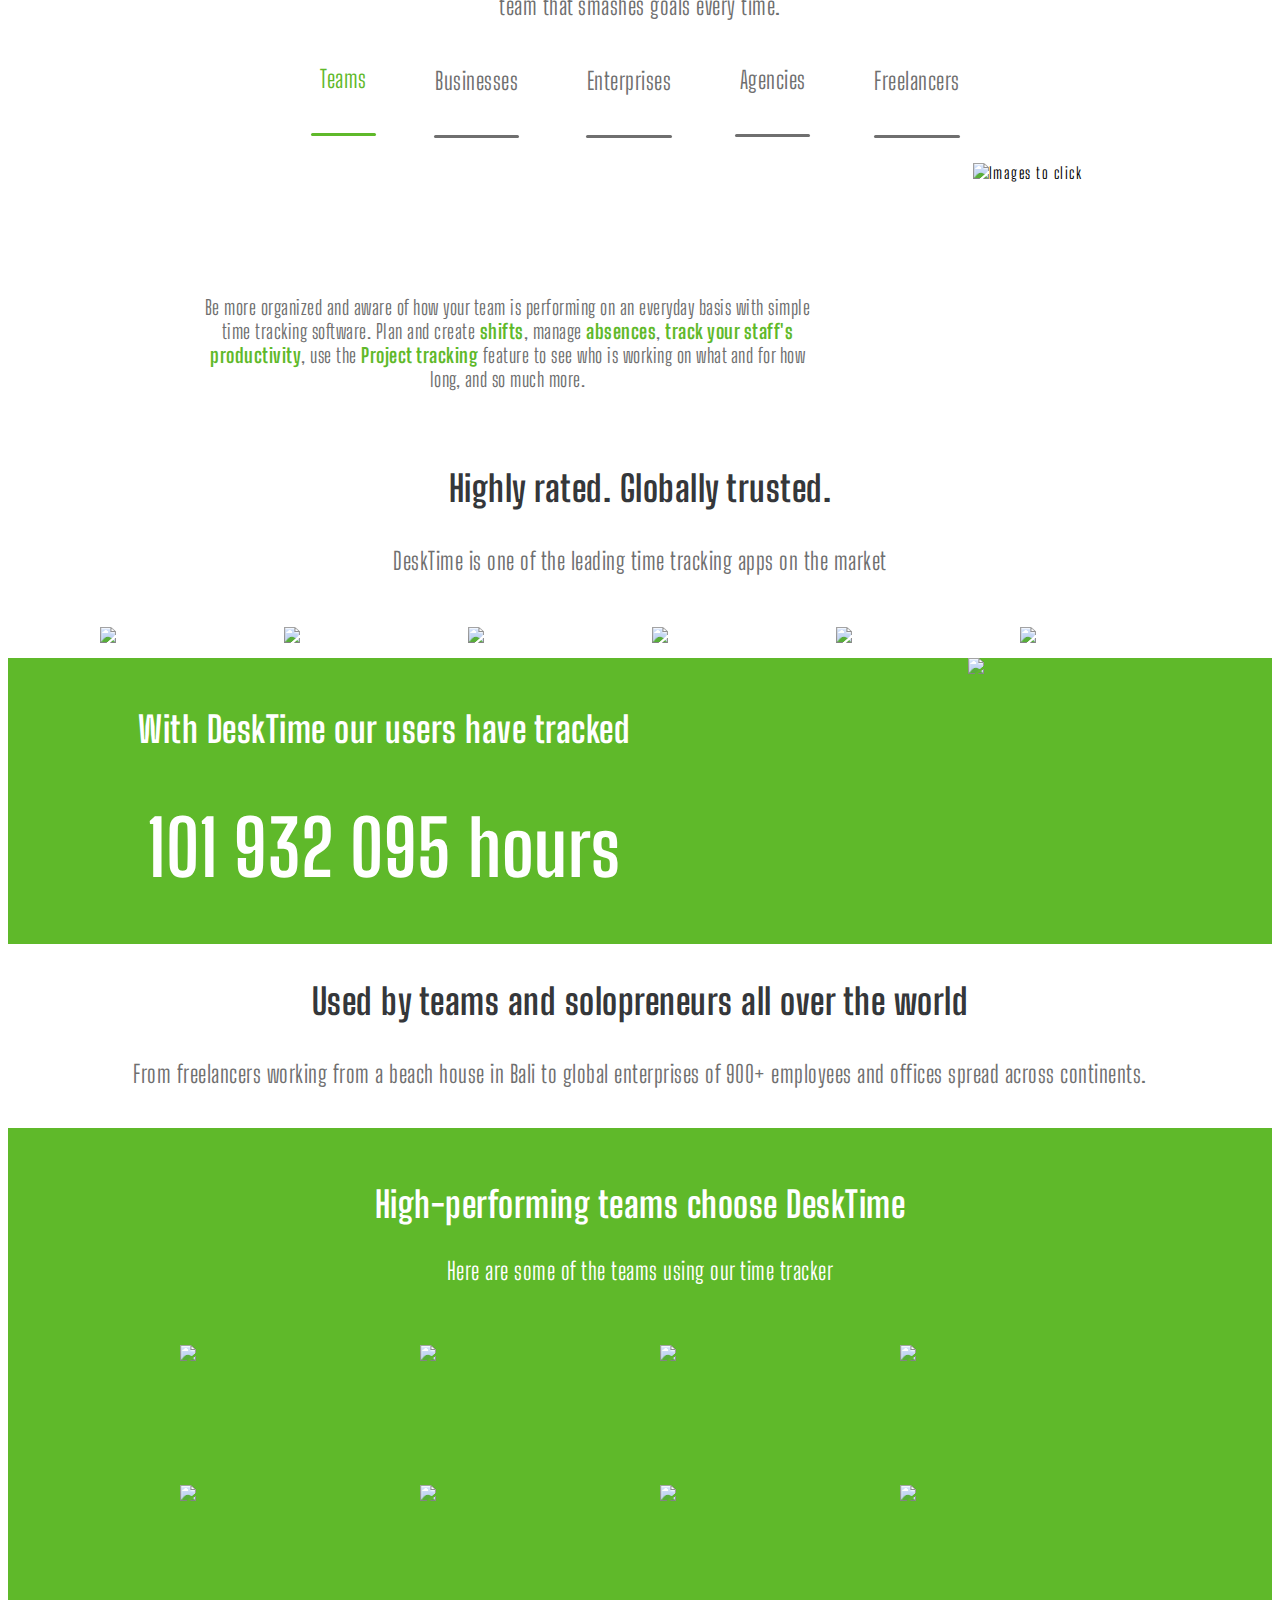
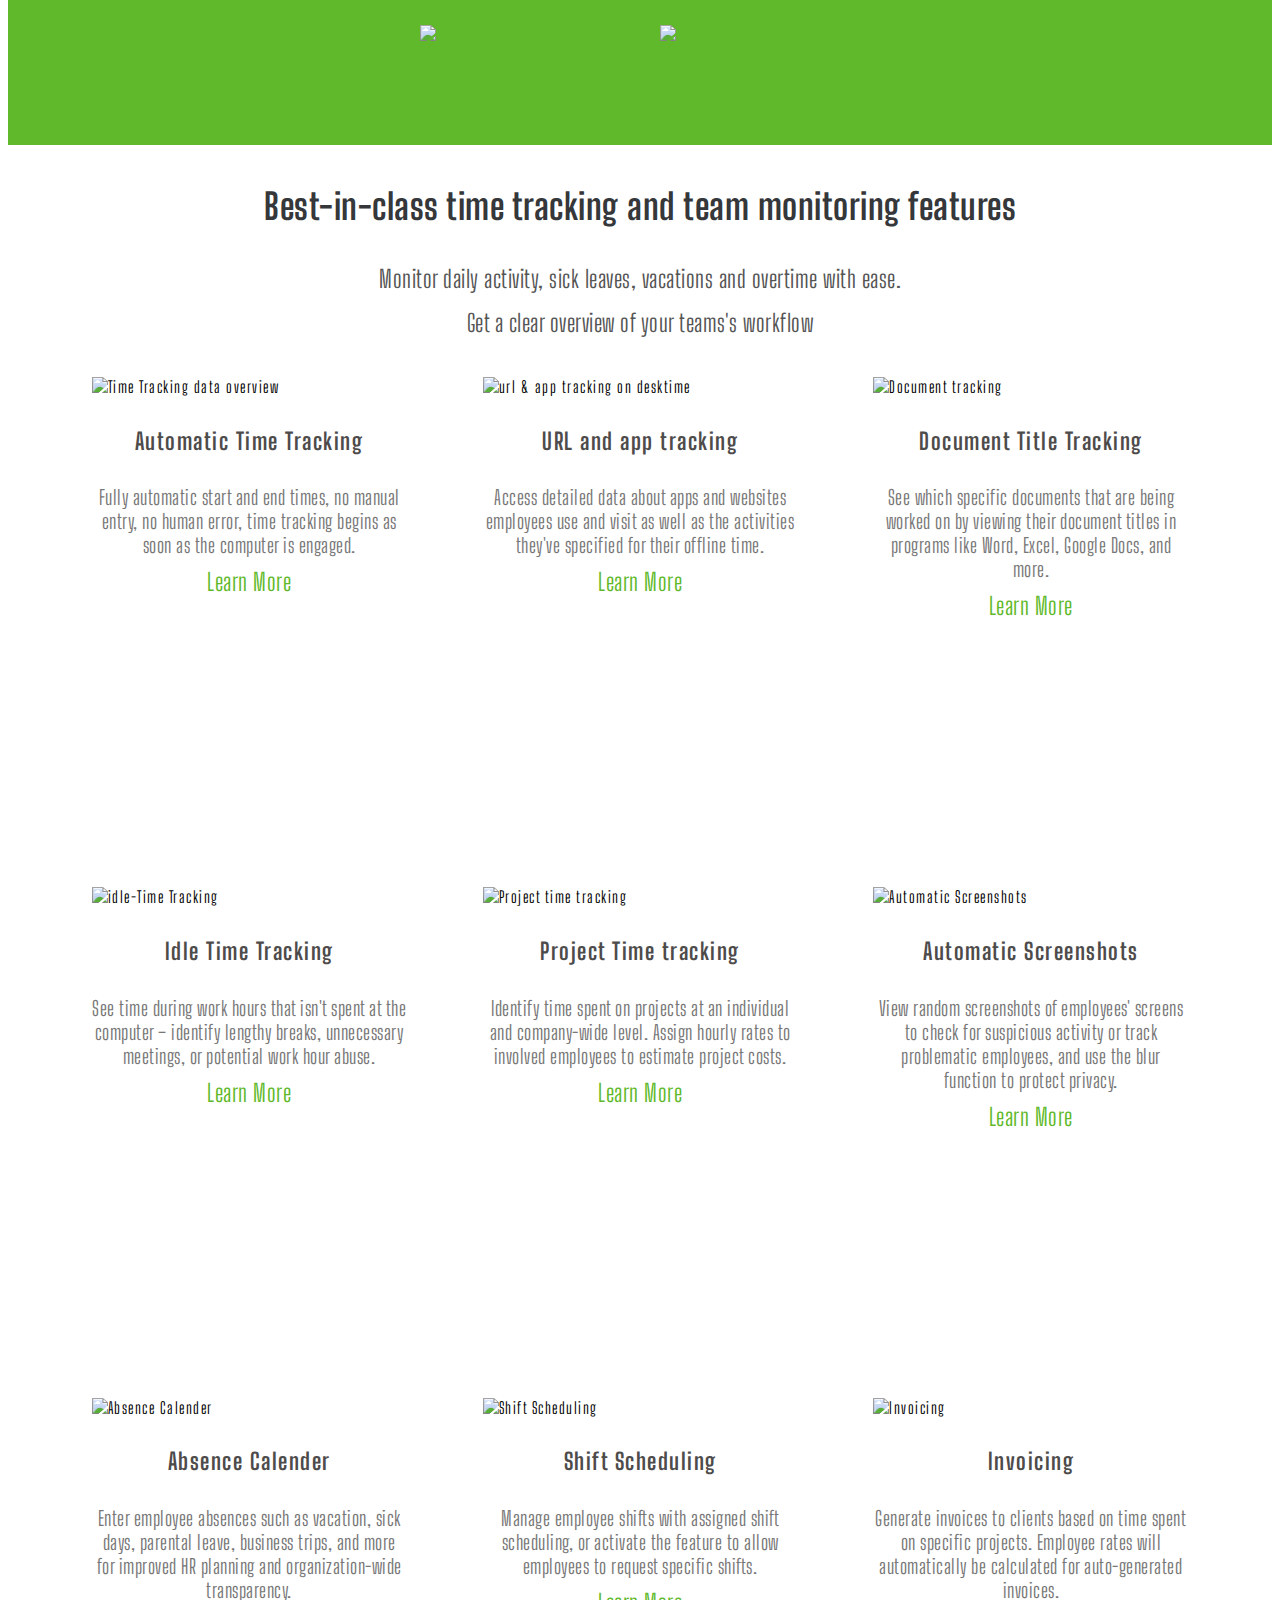
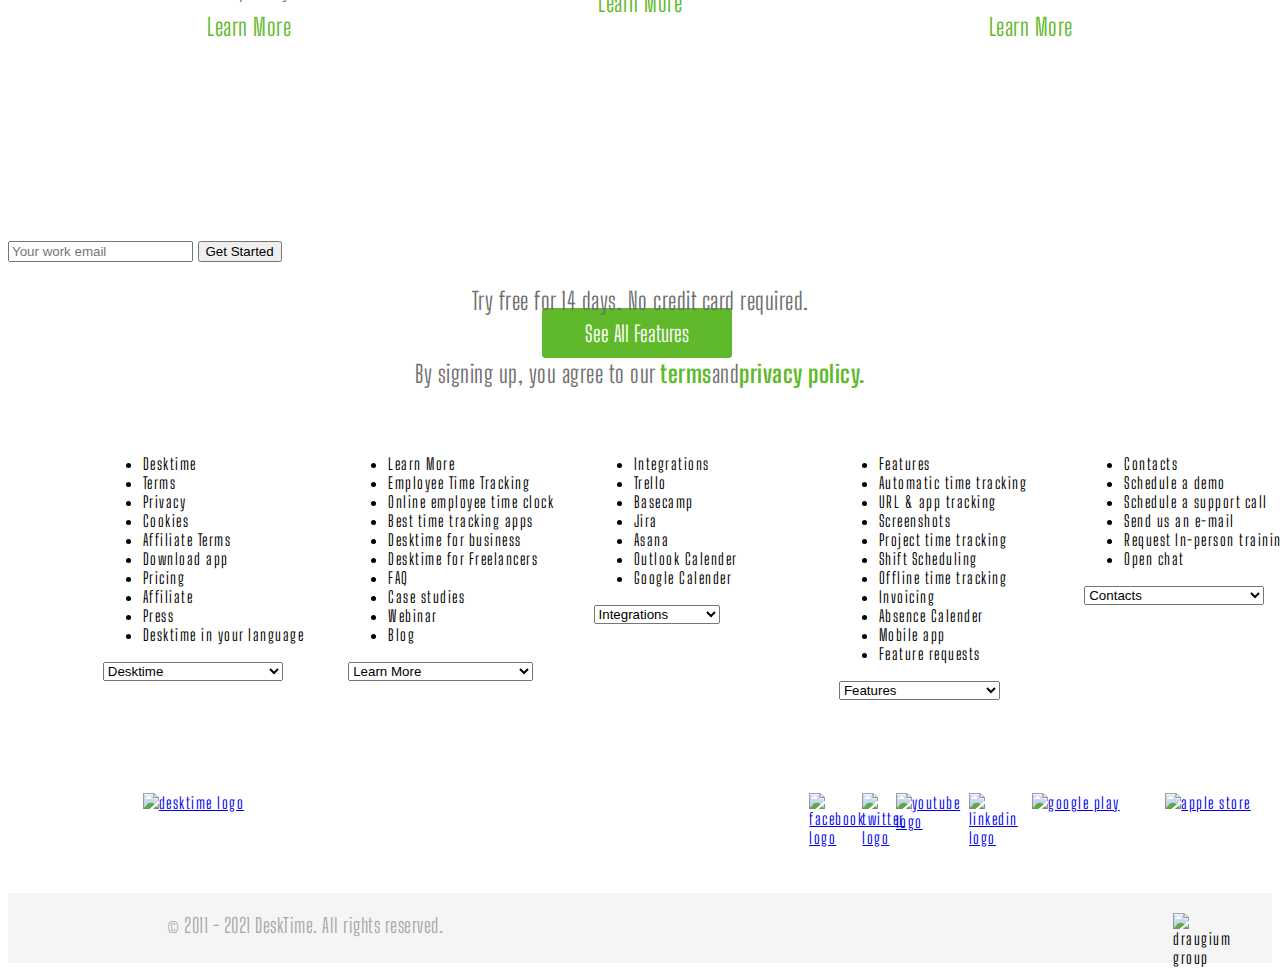
==== commit afe46c7f: "Done little alignment change" ====
--- a/index.html
+++ b/index.html
@@ -63,7 +63,6 @@
                 <!-- <div class="little_margin_top"> -->
                 <p class="align_unset no_margin_top">By signing up, you agree to our terms and privacy policy.</p>
                         
-                <!-- </div> -->
             </div>
         </div>
         <div id = "VideoLayout">
@@ -164,7 +163,7 @@
             </div>
 
 
-            <div class="grid_class template_column1 lr_gap">  <!-- I have to delete the id third_part -->
+            <div class="grid_class template_column1 lr_gap"> 
 
                 <div id="team" class="max_width_100 pointer1" onclick="variousFeatures(id)">
 
@@ -464,6 +463,19 @@
                 <button>See All Features</button>
             </div>
         </div>
+    </div>
+ 
+    <div id="trial-form">
+         <div id="trial">
+             <h2 id="ready">Ready for your free trial?</h2>
+             <form>
+                 <input type="text" placeholder="Your work email" id="email" name="Email"/>
+                 <a href="signup.html">
+                 <button id="start">Get Started</button></a>
+             </form>
+             <p id="cc">Try free for 14 days. No credit card required.</p>
+             <p id="terms">By signing up, you agree to our <span>terms</span>and<span>privacy policy.</span></p>
+         </div>
     </div>
 
     <div id="footer">
--- a/index.css
+++ b/index.css
@@ -1,7 +1,3 @@
-.immediate_below{
-  margin-top: -0.5em !important;
-}
-
 #index_part2 {
   width: 100%;
   height: 190px;
@@ -119,7 +115,7 @@
 #footer {
   width: 100%;
   margin: auto;
-  margin-top: 350px;
+  margin-top: 30px;
 }
 #footer-list {
   width: 85%;
@@ -129,17 +125,17 @@
   margin: auto;
   gap: 0.5%;
 }
-#footer-list > div > nav > ul > li {
+#footer-list > div > ul > li {
   list-style: none;
   margin-bottom: 5px;
   font-weight: 500;
   color: rgb(86, 83, 83);
 }
-#footer-list > div > nav > ul > li:hover {
+#footer-list > div > ul > li:hover {
   color: #5fb92a;
   cursor: pointer;
 }
-#footer-list > div > nav > ul > li:nth-child(1) {
+#footer-list > div > ul > li:nth-child(1) {
   margin-bottom: 20px;
   font-size: 15px;
   font-weight: bold;
@@ -252,25 +248,15 @@
     margin-left: 200px;
   }
   #copy-2 {
-    grid-template: "copyright cpoyr-blank dra-group";
-    grid-template-columns: 300px 350px 100px;
-    grid-template-rows: 70px;
+    grid-template: "copyright dra-group";
+    grid-template-columns: 300px 100px;
+    grid-template-rows: 100px;
   }
   #d-logo {
     grid-column-start: 3;
     grid-column-end: 6;
   }
 }
-#MenuBar > div > a > img {
-  margin-top: 20px;
-}
-#footer-list > div > nav > select {
-  display: none;
-  /* height: auto; */
-}
-/* #footer-list > div {
-  height: 10px;
-} */
 /* Small devices with exact 600px */
 @media only screen and (max-width: 600px) {
   #elements > div {
@@ -320,85 +306,8 @@
       280px;
   }
   #feature-t {
-    margin-left: -320px;
-    margin-top: 30px;
-  }
-  #tracking-list > div > img {
-    width: 90%;
-    height: 80%;
-  }
-  #footer-list {
-    grid-template:
-      "desktime"
-      "Learn-more"
-      "Integrations"
-      "features"
-      "Contacts";
-    grid-template-columns: 240px;
-    grid-template-rows: 30px 30px 30px 30px 30px;
-  }
-
-  #footer-list > div > nav > ul {
-    display: none;
-  }
-  #footer-list > div > nav > select {
-    display: inline-block;
-    width: 400px;
-    border: none;
-    cursor: pointer;
-  }
-  #footer-list > div > nav > select:hover {
-    color: #5fb92a;
-  }
-  #copy {
-    margin-top: 50px;
-    grid-template:
-      "d-logo copy-blank"
-      "fb-l twitter-l youtube-l linkedin-l"
-      "google-play app-store";
-    grid-template-columns: 65px 65px 65px 65px;
-    grid-template-rows: 70px 70px 100px;
-    margin-left: 80px;
-  }
-  #fb-l,
-  #twitter-l,
-  #yutube-l,
-  #linkedin-l {
-    margin-left: 10px;
-  }
-  #google-play {
-    grid-column-start: 1;
-    grid-column-end: 3;
-  }
-  #app-store {
-    grid-column-start: 3;
-    grid-column-end: 5;
-  }
-  #copy-2 {
-    grid-template:
-      "copyright copyr-blank"
-      "dra-group";
-    grid-template-columns: 280px 0px;
-    grid-template-rows: 70px 70px;
-    margin-left: 80px;
-  }
-  #dra-group {
-    grid-row-start: 2;
-    text-align: center;
-  }
-  #d-logo {
-    grid-column-start: 1;
-    grid-column-end: 4;
-  }
-  #desktime > ul > li,
-  #Learn-more > ul > li,
-  #Integrations > ul > li,
-  #features > ul > li,
-  #Contacts > ul > li {
-    overflow: hidden;
-  }
-  #footer {
-    margin-top: 1450px;
+    margin-left: -170px;
+    margin-top: -100px;
   }
 }
 
@@ -448,8 +357,13 @@
 } */
 
 p {
-  font-family: "Big Shoulders Display", sans-serif;
+<<<<<<< HEAD
+  font-family: "Big Shoulders Display", sans-serif;
+  color: darkgray;
+=======
+  font-family: "Big Shoulders Display", cursive;
   color: rgb(111, 111, 111);
+>>>>>>> fa2c6a3dd6598c1433366acf425c57509ccfb9c7
   max-width: 100%;
   letter-spacing: 0.5px;
 }
@@ -467,9 +381,6 @@
 
 .max_width_100 {
   max-width: 100%;
-}
-.max_width_30{
-  max-width: 30%
 }
 
 .little_margin_top {
@@ -496,6 +407,7 @@
 }
 
 .template_column1 {
+
   grid-template: "team business enterprise agency freelance";
   text-align: center;
 }
@@ -572,10 +484,6 @@
   text-align: center;
 }
 
-.align_unset{
-  text-align: unset;
-}
-
 .decrease_width {
   width: 80%;
   margin: auto;
@@ -784,7 +692,7 @@
 
 #MenuLine {
   width: 100%;
-  height: 4px;
+  height: 3px;
   background-color: #5a8540;
 }
 
@@ -855,7 +763,7 @@
   float: left;
 }
 .EamilBox {
-  width: 60%;
+  width: 200px;
   height: 45px;
 }
 .FreeTrail {
@@ -883,62 +791,56 @@
   }
 }
 
+
 @media (max-width: 990px) {
-  .MenuBarh1 {
-    padding-bottom: 10px;
-    float: left;
-    color: rgba(255, 0, 0, 0);
-  }
-
-  .menu > button {
-    float: right;
-    height: 40px;
-    margin: 10px 1px 10px 0px;
-
-    min-width: 1%;
-    max-width: 9%;
-    border: 0px solid whitesmoke;
-    font-size: 60%;
-  }
-  .EamilBox {
-    width: 0px;
-    height: 0px;
-    background-color: rgba(0, 0, 0, 0);
-    border: 0px solid rgba(0, 0, 0, 0);
-  }
-  .FreeTrail {
-    border: 1px solid green;
-    background-color: #5fb92a;
-    color: whitesmoke;
-    width: 80%;
-    height: 50px;
-    border-radius: 5px;
-    font-size: 15px;
-  }
-  #Leftbox {
-    margin-left: 1%;
-    text-align: center;
-  }
-  #VideoLayout {
-    margin-right: 0%;
-  }
+    .MenuBarh1 {
+      padding-bottom: 10px;
+      float: left;
+      color: rgba(255, 0, 0, 0);
+    }
+
+    .menu > button {
+      float: right;
+      height: 40px;
+      margin: 10px 1px 10px 0px;
+
+      min-width: 1%;
+      max-width: 9%;
+      border: 0px solid whitesmoke;
+      font-size: 60%;
+    }
+
+    .EamilBox {
+      width: 0px;
+      height: 0px;
+      background-color: rgba(0, 0, 0, 0);
+      border: 0px solid rgba(0, 0, 0, 0);
+    }
     .FreeTrail {
-      /* border: 1px solid green;
+      border: 1px solid green;
       background-color: #5fb92a;
-      color: whitesmoke; */
+      color: whitesmoke;
       width: 80%;
-      /* height: 50px;
-      border-radius: 5px; */
-      font-size: 30px;
+      height: 50px;
+      border-radius: 5px;
+      font-size: 15px;
     }
- 
-  #layout {
-    grid-template:
-      "MenuBar"
-      "Leftbox"
-      "VideoLayout";
-  }
-}
+    #Leftbox {
+      margin-left: 1%;
+      text-align: center;
+    }
+    #VideoLayout {
+      margin-right: 0%;
+    }
+
+    #layout {
+      grid-template:
+        "MenuBar"
+        "Leftbox"
+        "VideoLayout";
+    }
+}
+
 
 @media only screen and (min-width: 1200px) {
   #layout {
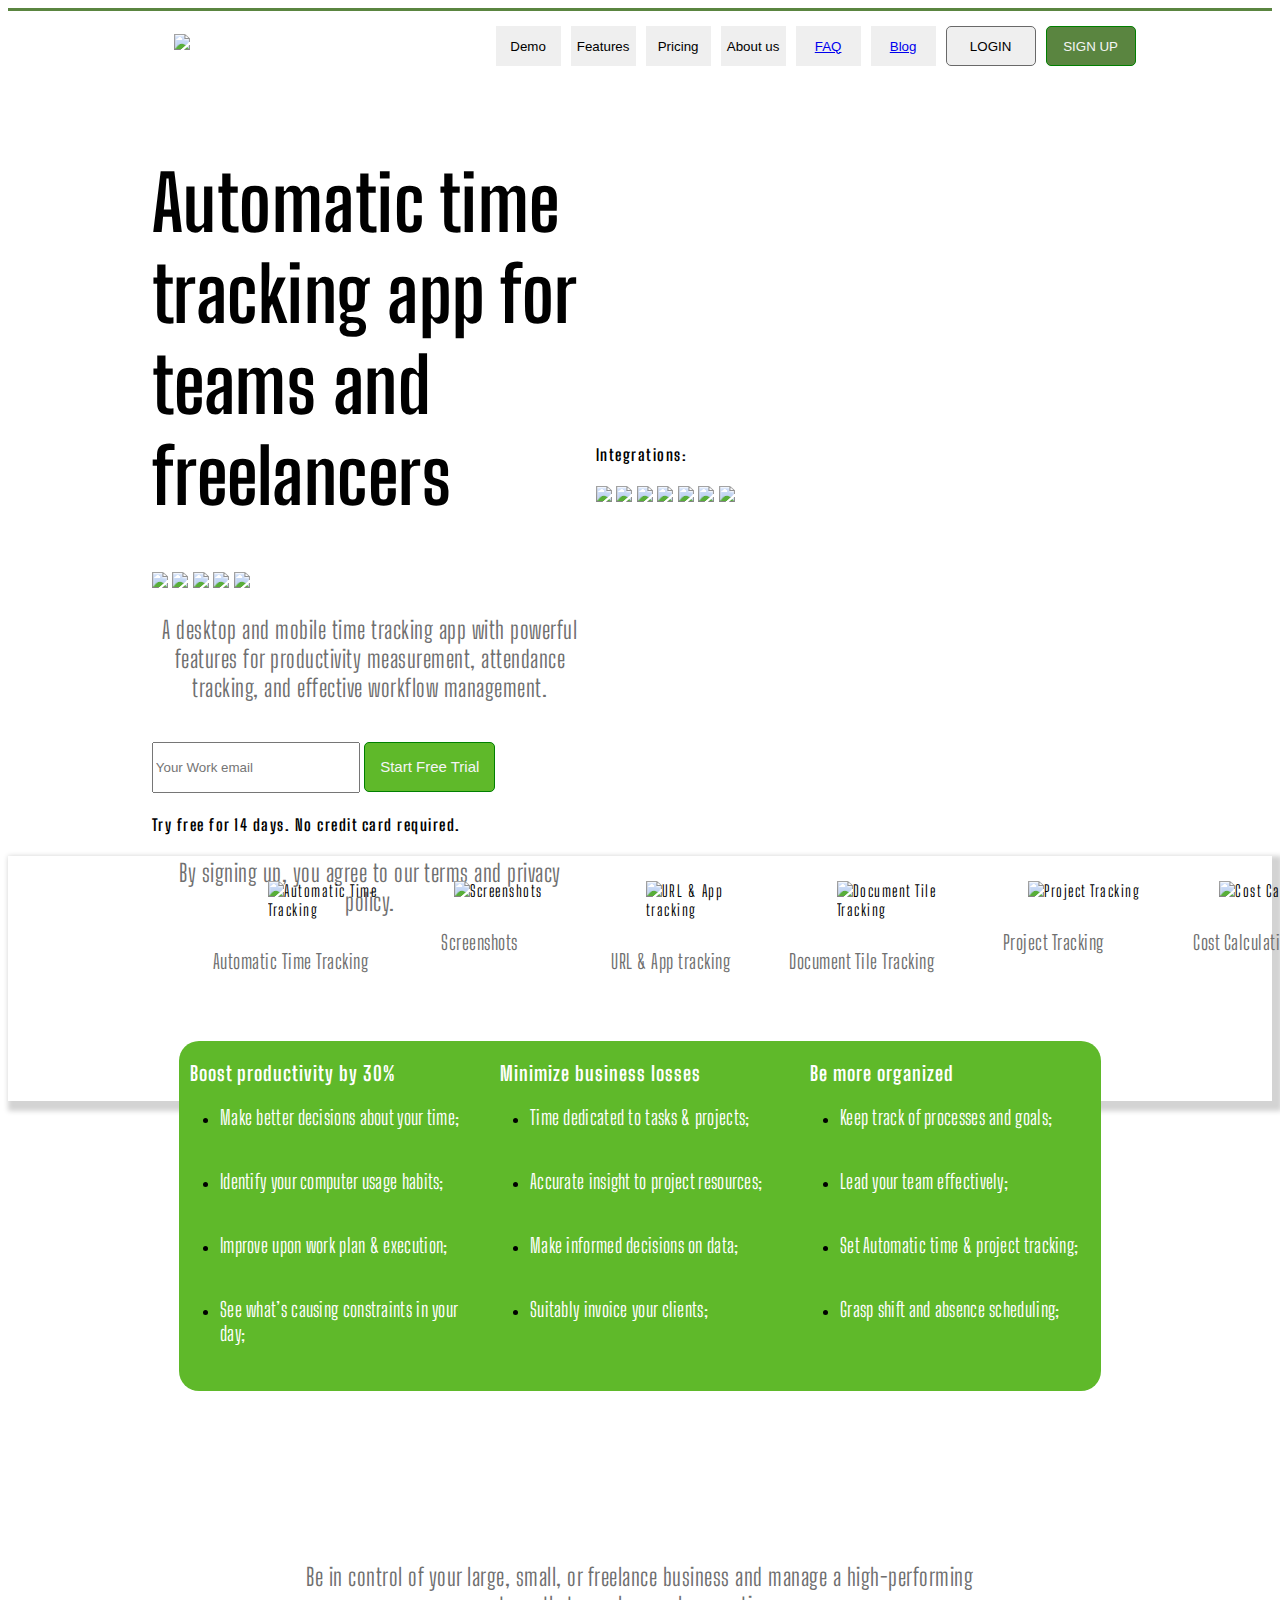
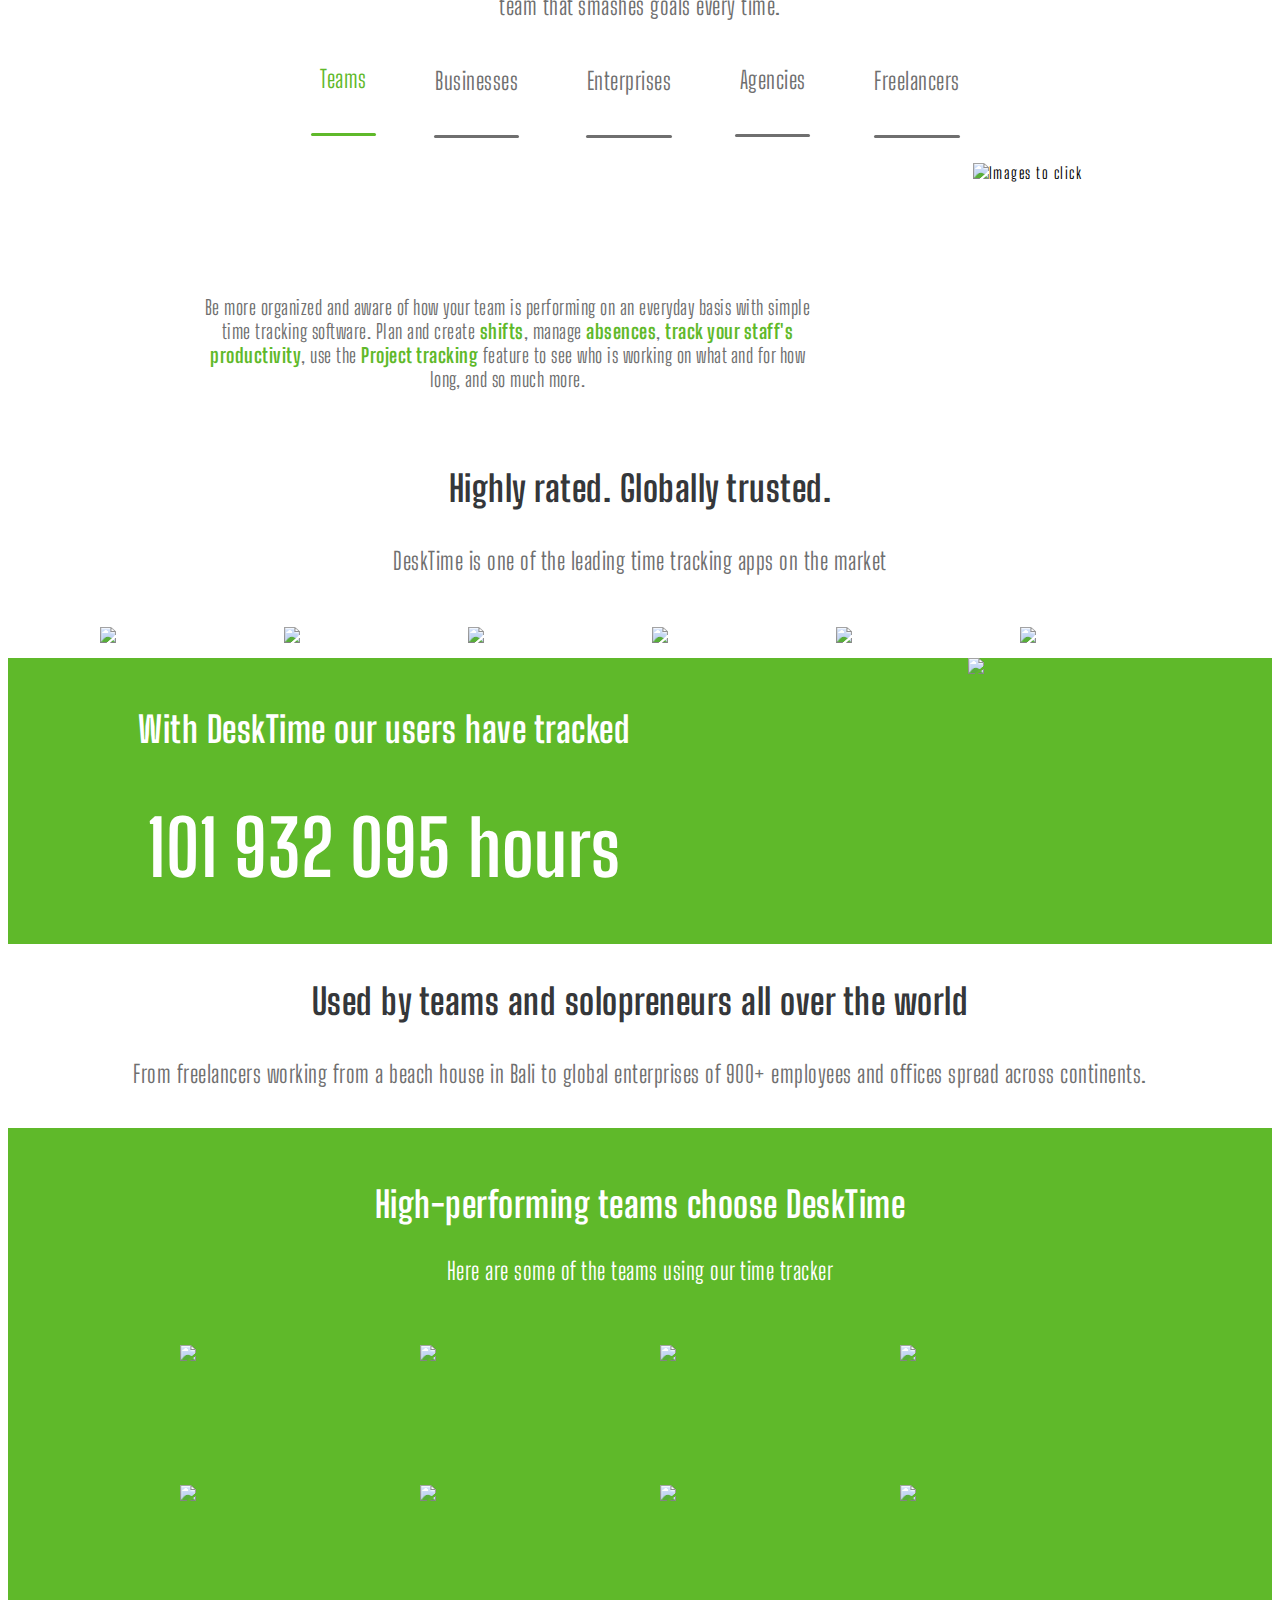
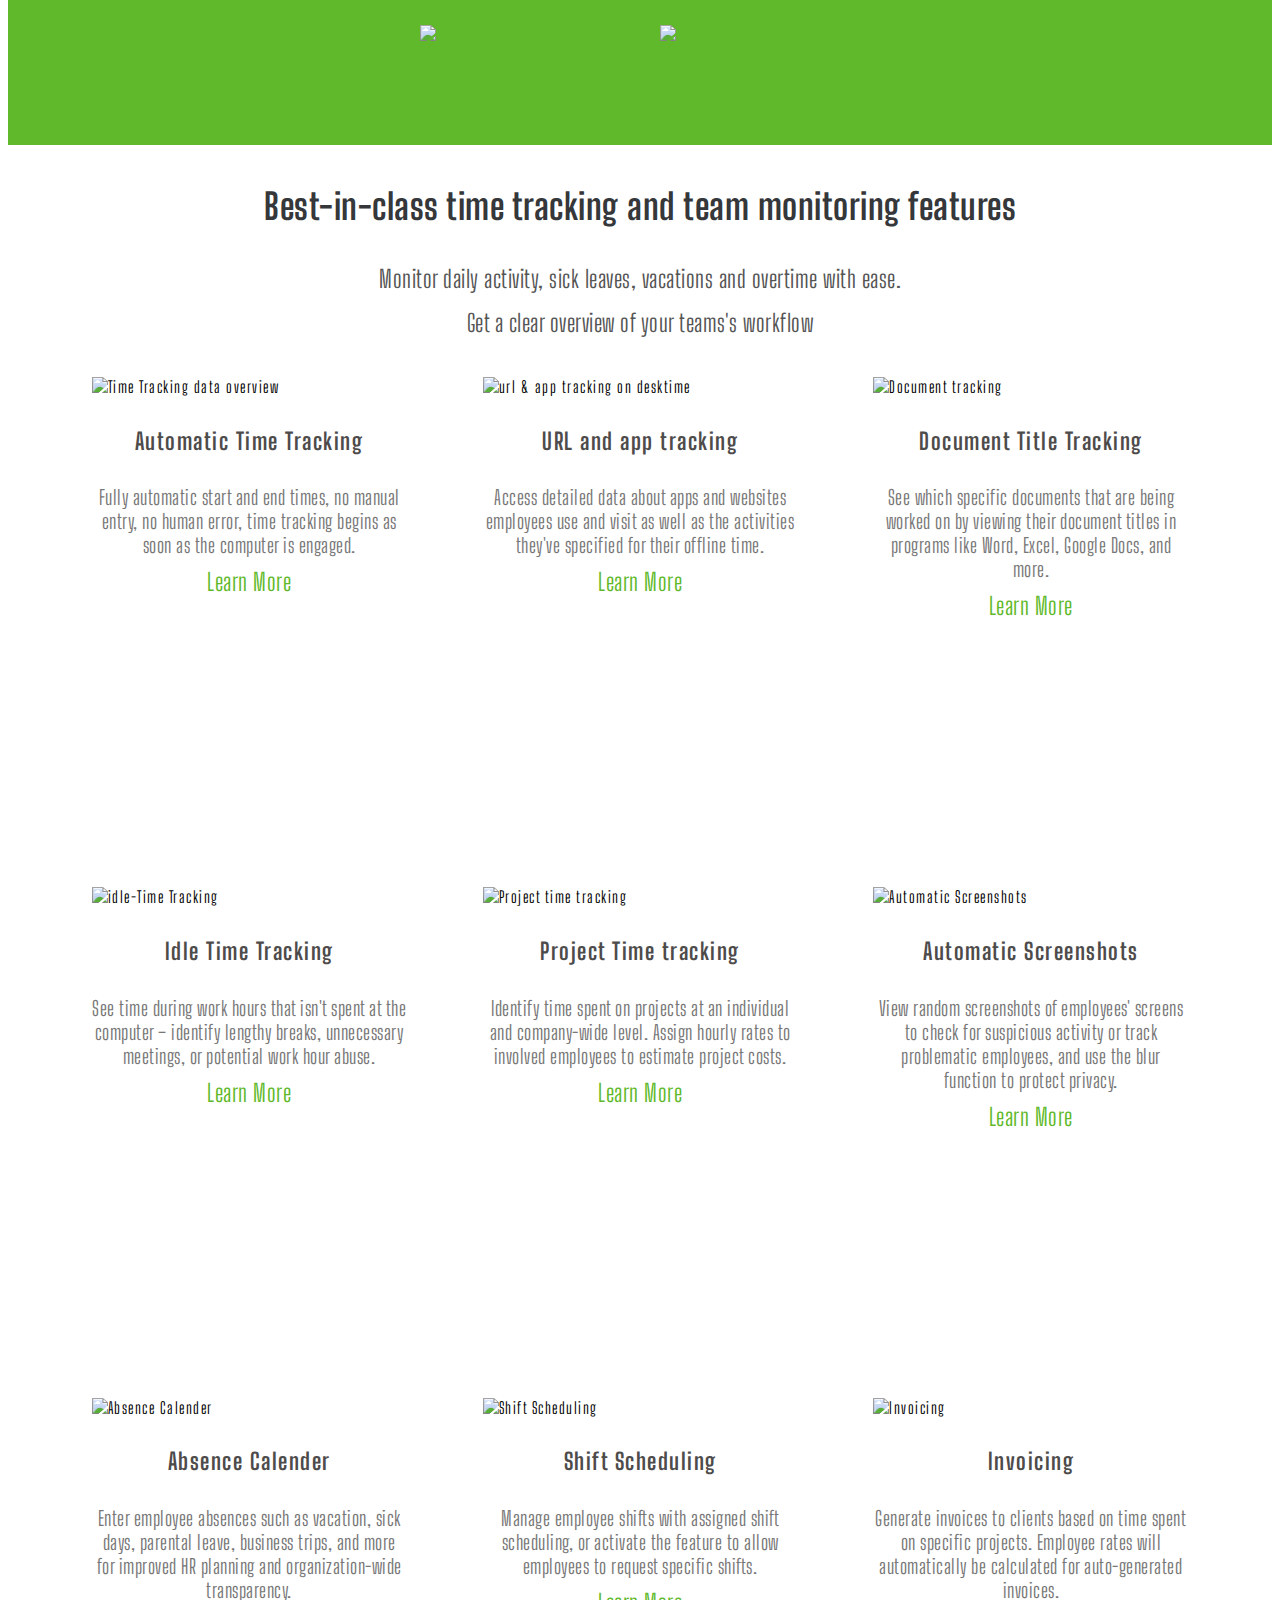
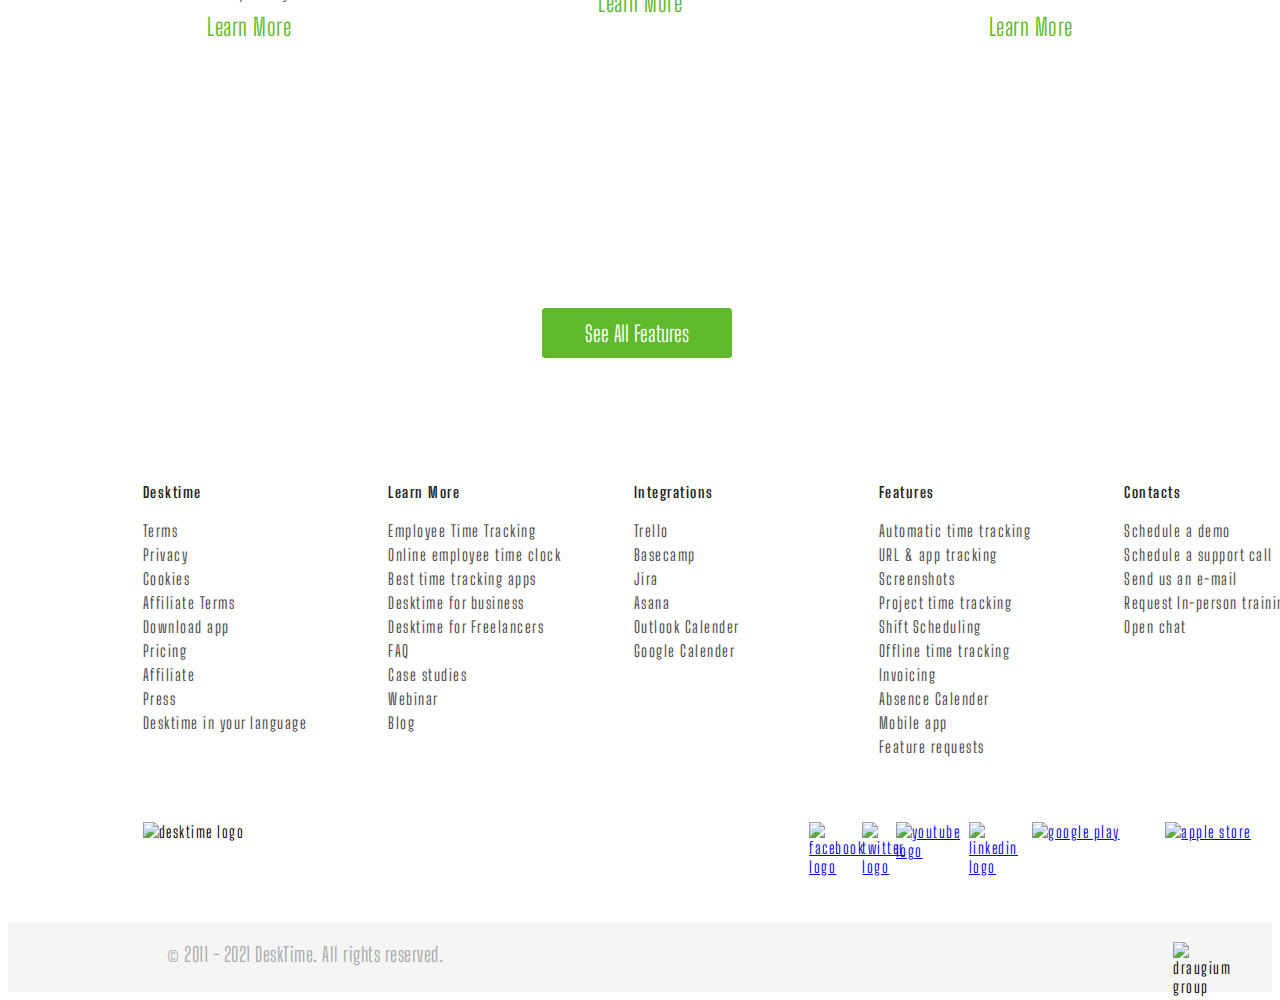
==== commit 54c31e17: "Merge branch 'main' of https://github.com/SumanChakraborty1998/desktime_clone into rushi_projects" ====
--- a/index.html
+++ b/index.html
@@ -11,13 +11,12 @@
     <link href="https://fonts.googleapis.com/css2?family=Big+Shoulders+Display:wght@100;300;400;500;600;700;800;900&display=swap" rel="stylesheet">
 </head>
 <body>
-    <div id = "MenuLine" class="immediate_below"></div>
+    <div id = "MenuLine"></div>
     <div id = "layout">
         <div id = "MenuBar">
             <div>
-                <a href="index.html">
-                    <img src = "https://desktime.com/assets/img/logo/default.svg">
-                </a>
+                <img src = "https://desktime.com/assets/img/logo/default.svg">
+                
             </div>
             <div class = "menu">
                 
@@ -25,9 +24,9 @@
                 <button>LOGIN</button>
                 
                 
-                <button  onclick="location.href = 'blog.html';">Blog</button>
+                <button><a href="blog.html">Blog</a></button>
                 
-                <button  onclick="location.href = 'FAQ.html';">FAQ</button>
+                <button><a href="FAQ.html">FAQ</a></button>
                 <button>About us</button>
                 <button>Pricing</button>
                 <button>Features</button>
@@ -56,13 +55,14 @@
             <div>
                 <label for ="email"></label>
                 <input class= "EamilBox" type= "email" placeholder="Your Work email" >
-                <button class="FreeTrail little_left_margin">Start Free Trial</button>
-            </div>
-            <div>
-                <p class="small_size align_unset no_margin_top">Try free for 14 days. No credit card required.</p>
-                <!-- <div class="little_margin_top"> -->
-                <p class="align_unset no_margin_top">By signing up, you agree to our terms and privacy policy.</p>
+                <button class="FreeTrail">Start Free Trial</button>
+            </div>
+            <div>
+                <h4>Try free for 14 days. No credit card required.</h4>
+                <div>
+                    <p>By signing up, you agree to our terms and privacy policy.
                         
+                </div>
             </div>
         </div>
         <div id = "VideoLayout">
@@ -163,7 +163,7 @@
             </div>
 
 
-            <div class="grid_class template_column1 lr_gap"> 
+            <div class="grid_class template_column1 lr_gap">  <!-- I have to delete the id third_part -->
 
                 <div id="team" class="max_width_100 pointer1" onclick="variousFeatures(id)">
 
@@ -464,154 +464,78 @@
             </div>
         </div>
     </div>
- 
-    <div id="trial-form">
-         <div id="trial">
-             <h2 id="ready">Ready for your free trial?</h2>
-             <form>
-                 <input type="text" placeholder="Your work email" id="email" name="Email"/>
-                 <a href="signup.html">
-                 <button id="start">Get Started</button></a>
-             </form>
-             <p id="cc">Try free for 14 days. No credit card required.</p>
-             <p id="terms">By signing up, you agree to our <span>terms</span>and<span>privacy policy.</span></p>
-         </div>
-    </div>
 
     <div id="footer">
         <div id="footer-list">
-            <div id="desktime" >
-                <nav>
-                    <ul>
-                        <li>Desktime</li>
-                        <li>Terms</li>
-                        <li>Privacy</li>
-                        <li>Cookies</li>
-                        <li>Affiliate Terms</li>
-                        <li>Download app</li>
-                        <li>Pricing</li>
-                        <li>Affiliate</li>
-                        <li>Press</li>
-                        <li>Desktime in your language</li>
-                    </ul>
-                    <select>
-                        <option value="" selected="selected">Desktime</option>
-                        <option value="#Terms">Terms</option>
-                        <option value="#Privacy">Privacy</option>
-                        <option value="#Cookies">Cookies</option>
-                        <option value="#Affiliate Terms">Affiliate Terms</option> 
-                        <option value="#Download app">Download app</option>
-                        <option value="#Pricing">Pricing</option>
-                        <option value="#Affiliate">Affiliate</option>
-                        <option value="#Press">Press</option>
-                        <option value="#Desktime in your language">Desktime in your language</option>
-                    </select>
-                </nav>
+            <div id="desktime">
+                <ul>
+                    <li>Desktime</li>
+                    <li>Terms</li>
+                    <li>Privacy</li>
+                    <li>Cookies</li>
+                    <li>Affiliate Terms</li>
+                    <li>Download app</li>
+                    <li>Pricing</li>
+                    <li>Affiliate</li>
+                    <li>Press</li>
+                    <li>Desktime in your language</li>
+                </ul>
             </div>
             <div id="Learn-more">
-                <nav>
-                    <ul>
-                        <li>Learn More</li>
-                        <li>Employee Time Tracking</li>
-                        <li>Online employee time clock</li>
-                        <li>Best time tracking apps</li>
-                        <li>Desktime for business</li>
-                        <li>Desktime for Freelancers</li>
-                        <li>FAQ</li>
-                        <li>Case studies</li>
-                        <li>Webinar</li>
-                        <li>Blog</li>
-                    </ul>
-                    <select>
-                        <option value="" selected="selected">Learn More</option>
-                        <option value="#Employee Time Tracking">Employee Time Tracking</option>
-                        <option value="#Online employee time clock">Online employee time clock</option>
-                        <option value="#Best time tracking apps">Best time tracking apps</option>
-                        <option value="#Desktime for business">Desktime for business</option> 
-                        <option value="#Desktime for Freelancers">Desktime for Freelancers</option>
-                        <option value="#FAQ">FAQ</option>
-                        <option value="#Case studies">Case studies</option>
-                        <option value="#Webinar">Webinar</option>
-                        <option value="#Blog">Blog</option>
-                    </select>
-                </nav>
+                <ul>
+                    <li>Learn More</li>
+                    <li>Employee Time Tracking</li>
+                    <li>Online employee time clock</li>
+                    <li>Best time tracking apps</li>
+                    <li>Desktime for business</li>
+                    <li>Desktime for Freelancers</li>
+                    <li>FAQ</li>
+                    <li>Case studies</li>
+                    <li>Webinar</li>
+                    <li>Blog</li>
+                </ul>
             </div>
             <div id="Integrations">
-                <nav>
-                    <ul>
-                        <li>Integrations</li>
-                        <li>Trello</li>
-                        <li>Basecamp</li>
-                        <li>Jira</li>
-                        <li>Asana</li>
-                        <li>Outlook Calender</li>
-                        <li>Google Calender</li>
-                    </ul>
-                    <select>
-                        <option value="" selected="selected">Integrations</option>
-                        <option value="#Trello">Trello</option>
-                        <option value="#Basecamp">Basecamp</option>
-                        <option value="#Jira">Jira</option>
-                        <option value="#Asana">Asana</option> 
-                        <option value="#Outlook Calender">Outlook Calender</option>
-                        <option value="#Google Calende">Google Calende</option>
-                    </select>
-                </nav>
+                <ul>
+                    <li>Integrations</li>
+                    <li>Trello</li>
+                    <li>Basecamp</li>
+                    <li>Jira</li>
+                    <li>Asana</li>
+                    <li>Outlook Calender</li>
+                    <li>Google Calender</li>
+                </ul>
             </div>
             <div id="features">
-                <nav>
-                    <ul>
-                        <li>Features</li>
-                        <li>Automatic time tracking</li>
-                        <li>URL & app tracking</li>
-                        <li>Screenshots</li>
-                        <li>Project time tracking</li>
-                        <li>Shift Scheduling</li>
-                        <li>Offline time tracking</li>
-                        <li>Invoicing</li>
-                        <li>Absence Calender</li>
-                        <li>Mobile app</li>
-                        <li>Feature requests</li>
-                    </ul>
-                    <select>
-                        <option value="" selected="selected">Features</option>
-                        <option value="#Automatic time tracking">Automatic time tracking</option>
-                        <option value="URL & app tracking">URL & app tracking</option>
-                        <option value="Screenshots">Screenshots</option>
-                        <option value="#Project time tracking">Project time tracking</option> 
-                        <option value="#Shift Scheduling">Shift Scheduling</option>
-                        <option value="#Offline time tracking">Offline time tracking</option>
-                        <option value="#Invoicing">Invoicing</option>
-                        <option value="#Absence Calender">Absence Calender</option>
-                        <option value="#Mobile app">Mobile app</option>
-                    </select>
-                </nav>
+                <ul>
+                    <li>Features</li>
+                    <li>Automatic time tracking</li>
+                    <li>URL & app tracking</li>
+                    <li>Screenshots</li>
+                    <li>Project time tracking</li>
+                    <li>Shift Scheduling</li>
+                    <li>Offline time tracking</li>
+                    <li>Invoicing</li>
+                    <li>Absence Calender</li>
+                    <li>Mobile app</li>
+                    <li>Feature requests</li>
+                </ul>
             </div>
             <div id="Contacts">
-                <nav>
-                    <ul>
-                        <li>Contacts</li>
-                        <li>Schedule a demo</li>
-                        <li>Schedule a support call</li>
-                        <li>Send us an e-mail</li>
-                        <li>Request In-person training</li>
-                        <li>Open chat</li>
-                    </ul>
-                    <select>
-                        <option value="" selected="selected">Contacts</option>
-                        <option value="#Schedule a demo">Schedule a demo</option>
-                        <option value="#Schedule a support call">Schedule a support call</option>
-                        <option value="Send us an e-mail">Send us an e-mail</option>
-                        <option value="#Request In-person training">Request In-person training</option> 
-                        <option value="#Open chat">Open chat</option>
-                    </select>
-                </nav>
+                <ul>
+                    <li>Contacts</li>
+                    <li>Schedule a demo</li>
+                    <li>Schedule a support call</li>
+                    <li>Send us an e-mail</li>
+                    <li>Request In-person training</li>
+                    <li>Open chat</li>
+                </ul>
             </div>
         </div>
         <div id="copy">
             <div id="d-logo">
-                <a href="index.html">
-                <img src="https://desktime.com/assets/img/logo/default.svg" alt="desktime logo"/></a>
+                <a href="C:\Users\shalini07061997\desktime_clone\index.html"></a>
+                <img src="https://desktime.com/assets/img/logo/default.svg" alt="desktime logo"/>
             </div>
             <div id="copy-blank"></div>
             <div id="fb-l">
--- a/index.css
+++ b/index.css
@@ -115,7 +115,7 @@
 #footer {
   width: 100%;
   margin: auto;
-  margin-top: 30px;
+  margin-top: 350px;
 }
 #footer-list {
   width: 85%;
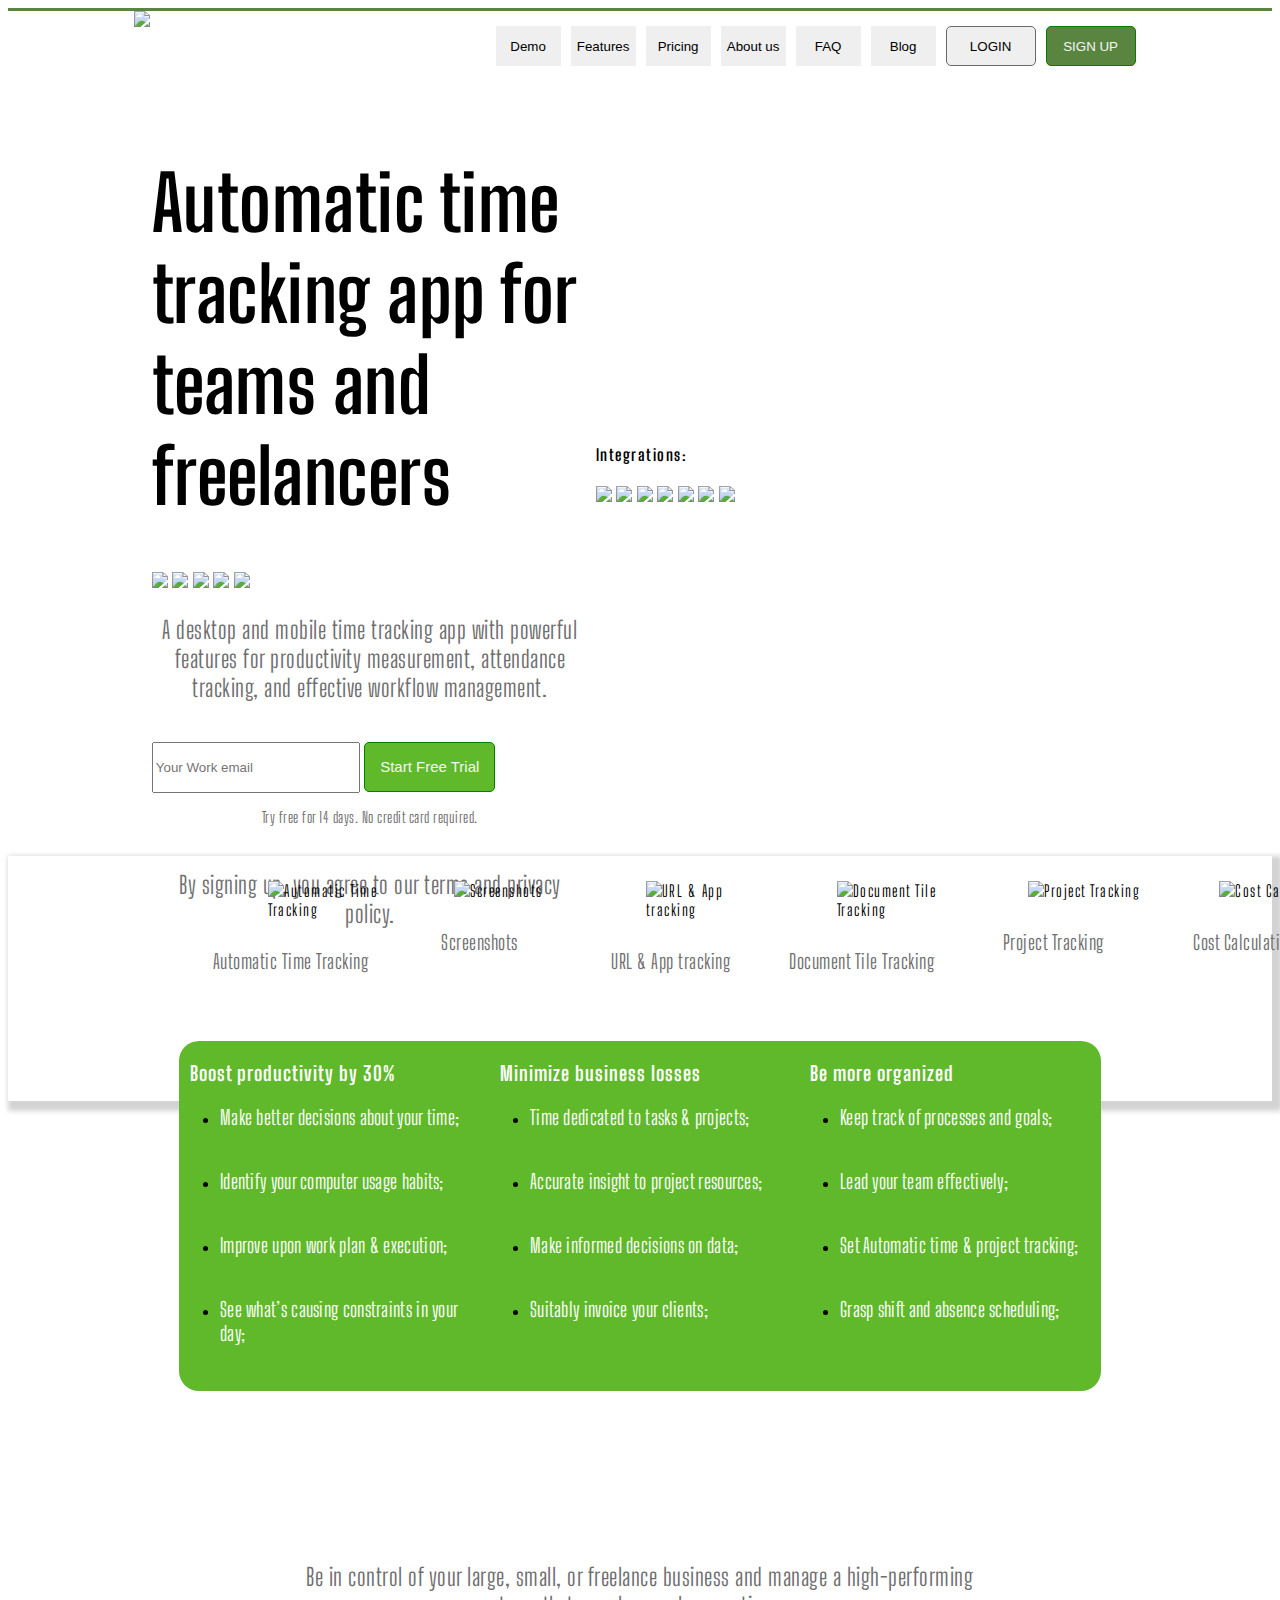
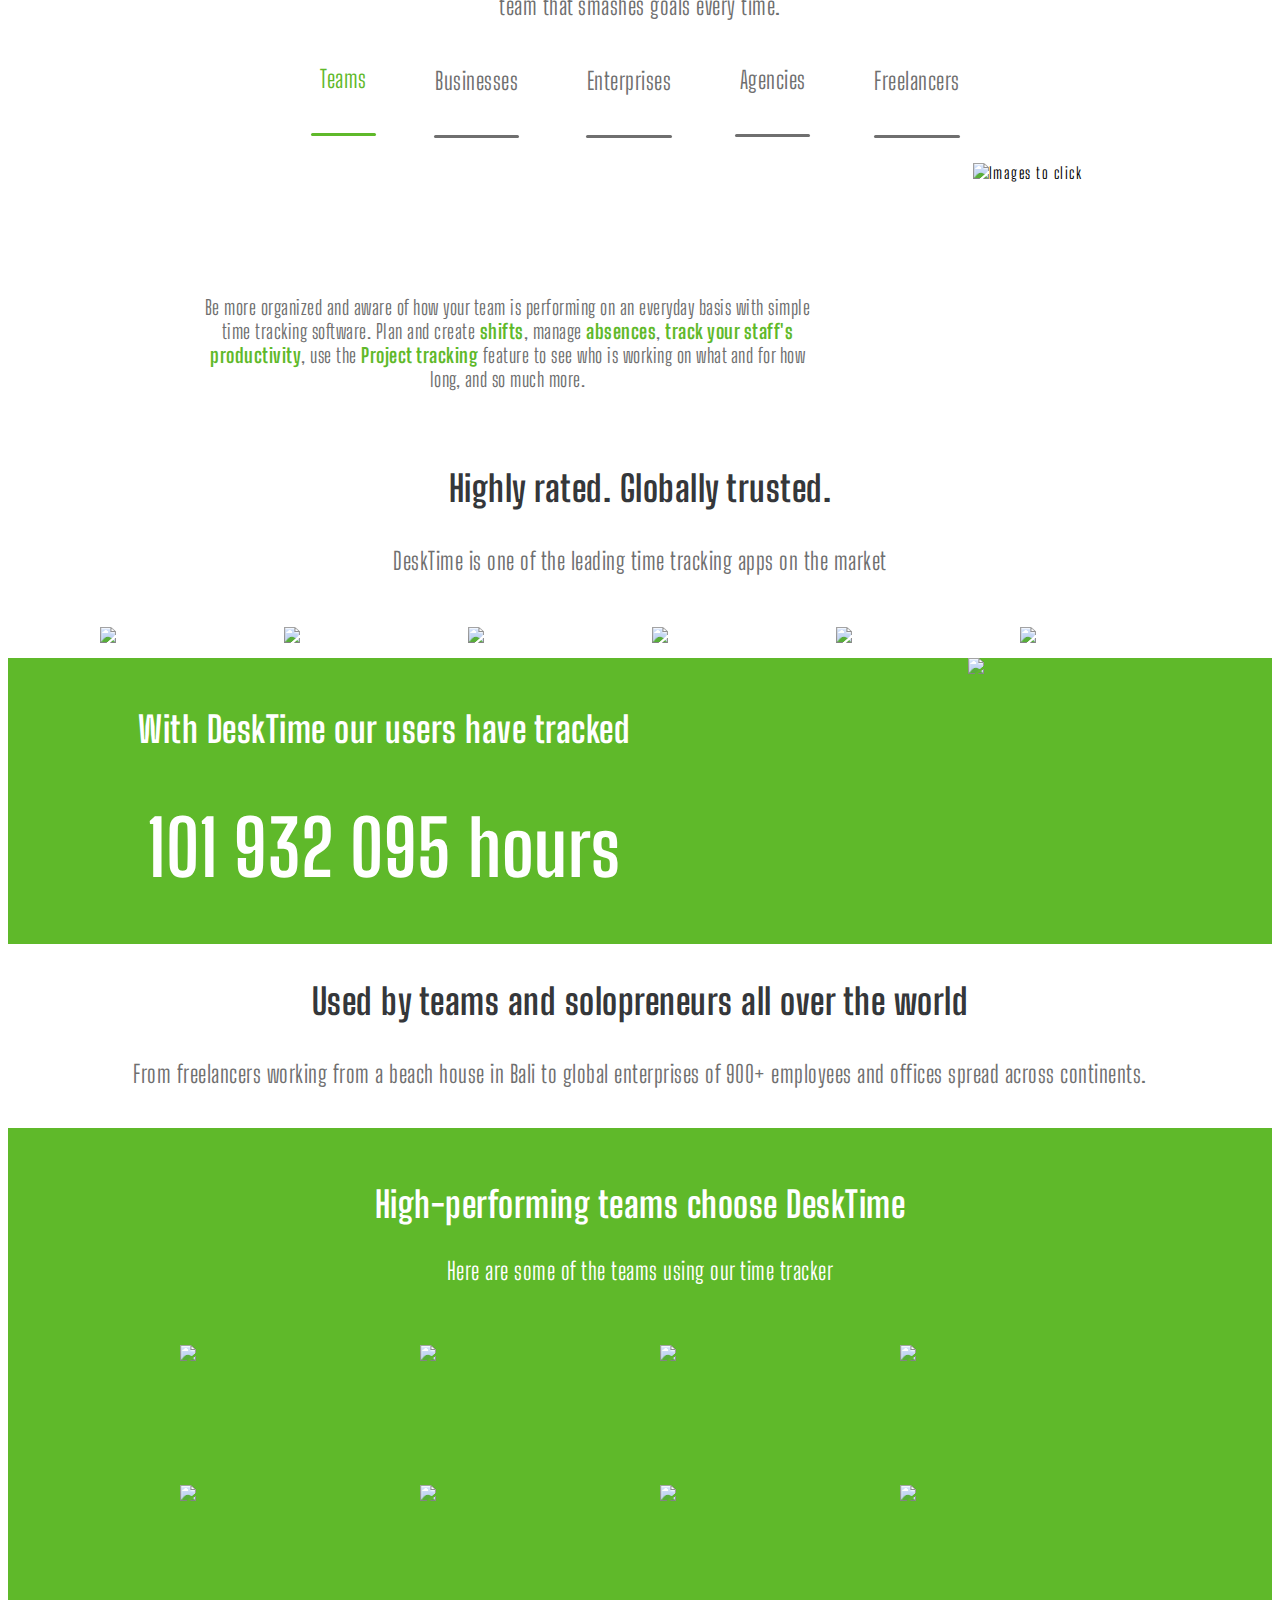
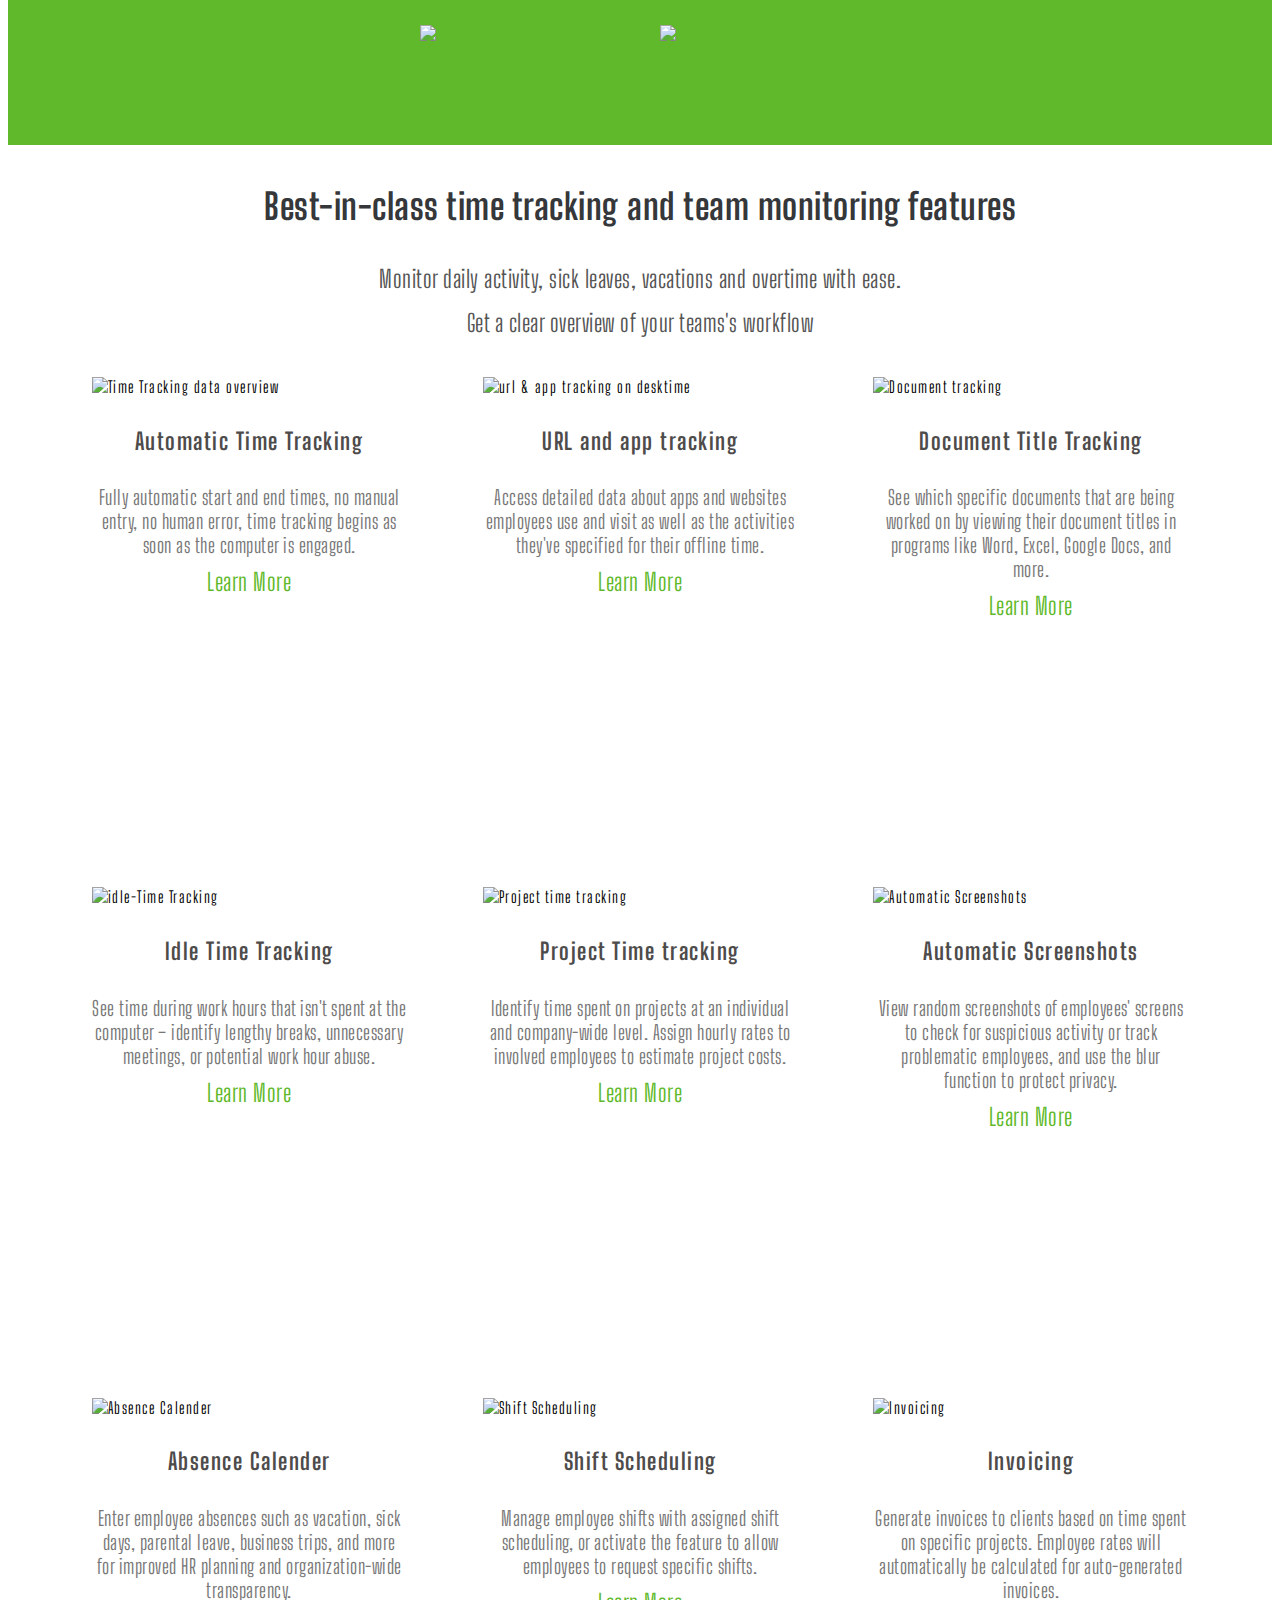
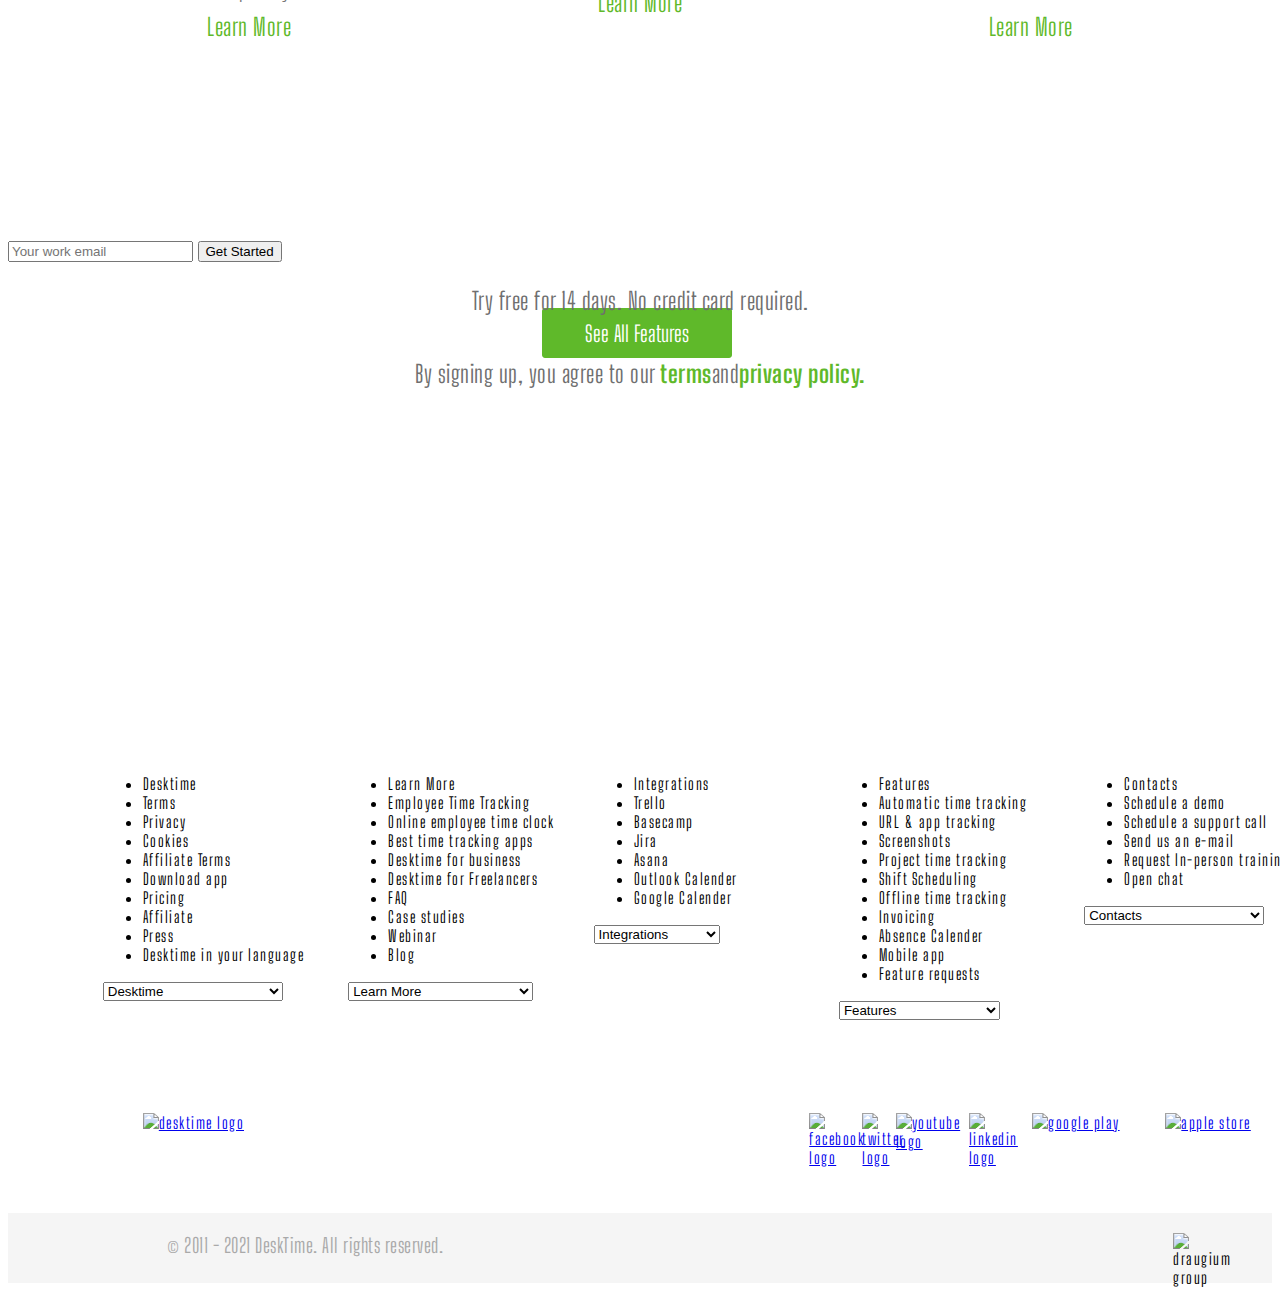
==== commit 4a74e1c9: "Merge pull request #16 from SumanChakraborty1998/suman_develop" ====
--- a/index.html
+++ b/index.html
@@ -11,12 +11,13 @@
     <link href="https://fonts.googleapis.com/css2?family=Big+Shoulders+Display:wght@100;300;400;500;600;700;800;900&display=swap" rel="stylesheet">
 </head>
 <body>
-    <div id = "MenuLine"></div>
+    <div id = "MenuLine" class="immediate_below"></div>
     <div id = "layout">
         <div id = "MenuBar">
             <div>
-                <img src = "https://desktime.com/assets/img/logo/default.svg">
-                
+                <a href="index.html">
+                    <img src = "https://desktime.com/assets/img/logo/default.svg">
+                </a>
             </div>
             <div class = "menu">
                 
@@ -24,9 +25,9 @@
                 <button>LOGIN</button>
                 
                 
-                <button><a href="blog.html">Blog</a></button>
+                <button  onclick="location.href = 'blog.html';">Blog</button>
                 
-                <button><a href="FAQ.html">FAQ</a></button>
+                <button  onclick="location.href = 'FAQ.html';">FAQ</button>
                 <button>About us</button>
                 <button>Pricing</button>
                 <button>Features</button>
@@ -55,14 +56,13 @@
             <div>
                 <label for ="email"></label>
                 <input class= "EamilBox" type= "email" placeholder="Your Work email" >
-                <button class="FreeTrail">Start Free Trial</button>
-            </div>
-            <div>
-                <h4>Try free for 14 days. No credit card required.</h4>
-                <div>
-                    <p>By signing up, you agree to our terms and privacy policy.
+                <button class="FreeTrail little_left_margin">Start Free Trial</button>
+            </div>
+            <div>
+                <p class="small_size align_unset no_margin_top">Try free for 14 days. No credit card required.</p>
+                <!-- <div class="little_margin_top"> -->
+                <p class="align_unset no_margin_top">By signing up, you agree to our terms and privacy policy.</p>
                         
-                </div>
             </div>
         </div>
         <div id = "VideoLayout">
@@ -163,7 +163,7 @@
             </div>
 
 
-            <div class="grid_class template_column1 lr_gap">  <!-- I have to delete the id third_part -->
+            <div class="grid_class template_column1 lr_gap"> 
 
                 <div id="team" class="max_width_100 pointer1" onclick="variousFeatures(id)">
 
@@ -399,7 +399,7 @@
 
     </div>
 
-
+     
     <div id="tracking">
         <h3>Best-in-class time tracking and team monitoring features</h3>
         <p>Monitor daily activity, sick leaves, vacations and overtime with ease.</p>
@@ -464,78 +464,156 @@
             </div>
         </div>
     </div>
+    
+    
+    
+    <div id="trial-form">
+         <div id="trial">
+             <h2 id="ready">Ready for your free trial?</h2>
+             <form>
+                 <input type="text" placeholder="Your work email" id="email" name="Email"/>
+                 <a href="signup.html">
+                 <button id="start">Get Started</button></a>
+             </form>
+             <p id="cc">Try free for 14 days. No credit card required.</p>
+             <p id="terms">By signing up, you agree to our <span>terms</span>and<span>privacy policy.</span></p>
+         </div>
+    </div>
 
     <div id="footer">
         <div id="footer-list">
-            <div id="desktime">
-                <ul>
-                    <li>Desktime</li>
-                    <li>Terms</li>
-                    <li>Privacy</li>
-                    <li>Cookies</li>
-                    <li>Affiliate Terms</li>
-                    <li>Download app</li>
-                    <li>Pricing</li>
-                    <li>Affiliate</li>
-                    <li>Press</li>
-                    <li>Desktime in your language</li>
-                </ul>
+            <div id="desktime" >
+                <nav>
+                    <ul>
+                        <li>Desktime</li>
+                        <li>Terms</li>
+                        <li>Privacy</li>
+                        <li>Cookies</li>
+                        <li>Affiliate Terms</li>
+                        <li>Download app</li>
+                        <li>Pricing</li>
+                        <li>Affiliate</li>
+                        <li>Press</li>
+                        <li>Desktime in your language</li>
+                    </ul>
+                    <select>
+                        <option value="" selected="selected">Desktime</option>
+                        <option value="#Terms">Terms</option>
+                        <option value="#Privacy">Privacy</option>
+                        <option value="#Cookies">Cookies</option>
+                        <option value="#Affiliate Terms">Affiliate Terms</option> 
+                        <option value="#Download app">Download app</option>
+                        <option value="#Pricing">Pricing</option>
+                        <option value="#Affiliate">Affiliate</option>
+                        <option value="#Press">Press</option>
+                        <option value="#Desktime in your language">Desktime in your language</option>
+                    </select>
+                </nav>
             </div>
             <div id="Learn-more">
-                <ul>
-                    <li>Learn More</li>
-                    <li>Employee Time Tracking</li>
-                    <li>Online employee time clock</li>
-                    <li>Best time tracking apps</li>
-                    <li>Desktime for business</li>
-                    <li>Desktime for Freelancers</li>
-                    <li>FAQ</li>
-                    <li>Case studies</li>
-                    <li>Webinar</li>
-                    <li>Blog</li>
-                </ul>
+                <nav>
+                    <ul>
+                        <li>Learn More</li>
+                        <li>Employee Time Tracking</li>
+                        <li>Online employee time clock</li>
+                        <li>Best time tracking apps</li>
+                        <li>Desktime for business</li>
+                        <li>Desktime for Freelancers</li>
+                        <li>FAQ</li>
+                        <li>Case studies</li>
+                        <li>Webinar</li>
+                        <li>Blog</li>
+                    </ul>
+                    <select>
+                        <option value="" selected="selected">Learn More</option>
+                        <option value="#Employee Time Tracking">Employee Time Tracking</option>
+                        <option value="#Online employee time clock">Online employee time clock</option>
+                        <option value="#Best time tracking apps">Best time tracking apps</option>
+                        <option value="#Desktime for business">Desktime for business</option> 
+                        <option value="#Desktime for Freelancers">Desktime for Freelancers</option>
+                        <option value="#FAQ">FAQ</option>
+                        <option value="#Case studies">Case studies</option>
+                        <option value="#Webinar">Webinar</option>
+                        <option value="#Blog">Blog</option>
+                    </select>
+                </nav>
             </div>
             <div id="Integrations">
-                <ul>
-                    <li>Integrations</li>
-                    <li>Trello</li>
-                    <li>Basecamp</li>
-                    <li>Jira</li>
-                    <li>Asana</li>
-                    <li>Outlook Calender</li>
-                    <li>Google Calender</li>
-                </ul>
+                <nav>
+                    <ul>
+                        <li>Integrations</li>
+                        <li>Trello</li>
+                        <li>Basecamp</li>
+                        <li>Jira</li>
+                        <li>Asana</li>
+                        <li>Outlook Calender</li>
+                        <li>Google Calender</li>
+                    </ul>
+                    <select>
+                        <option value="" selected="selected">Integrations</option>
+                        <option value="#Trello">Trello</option>
+                        <option value="#Basecamp">Basecamp</option>
+                        <option value="#Jira">Jira</option>
+                        <option value="#Asana">Asana</option> 
+                        <option value="#Outlook Calender">Outlook Calender</option>
+                        <option value="#Google Calende">Google Calende</option>
+                    </select>
+                </nav>
             </div>
             <div id="features">
-                <ul>
-                    <li>Features</li>
-                    <li>Automatic time tracking</li>
-                    <li>URL & app tracking</li>
-                    <li>Screenshots</li>
-                    <li>Project time tracking</li>
-                    <li>Shift Scheduling</li>
-                    <li>Offline time tracking</li>
-                    <li>Invoicing</li>
-                    <li>Absence Calender</li>
-                    <li>Mobile app</li>
-                    <li>Feature requests</li>
-                </ul>
+                <nav>
+                    <ul>
+                        <li>Features</li>
+                        <li>Automatic time tracking</li>
+                        <li>URL & app tracking</li>
+                        <li>Screenshots</li>
+                        <li>Project time tracking</li>
+                        <li>Shift Scheduling</li>
+                        <li>Offline time tracking</li>
+                        <li>Invoicing</li>
+                        <li>Absence Calender</li>
+                        <li>Mobile app</li>
+                        <li>Feature requests</li>
+                    </ul>
+                    <select>
+                        <option value="" selected="selected">Features</option>
+                        <option value="#Automatic time tracking">Automatic time tracking</option>
+                        <option value="URL & app tracking">URL & app tracking</option>
+                        <option value="Screenshots">Screenshots</option>
+                        <option value="#Project time tracking">Project time tracking</option> 
+                        <option value="#Shift Scheduling">Shift Scheduling</option>
+                        <option value="#Offline time tracking">Offline time tracking</option>
+                        <option value="#Invoicing">Invoicing</option>
+                        <option value="#Absence Calender">Absence Calender</option>
+                        <option value="#Mobile app">Mobile app</option>
+                    </select>
+                </nav>
             </div>
             <div id="Contacts">
-                <ul>
-                    <li>Contacts</li>
-                    <li>Schedule a demo</li>
-                    <li>Schedule a support call</li>
-                    <li>Send us an e-mail</li>
-                    <li>Request In-person training</li>
-                    <li>Open chat</li>
-                </ul>
+                <nav>
+                    <ul>
+                        <li>Contacts</li>
+                        <li>Schedule a demo</li>
+                        <li>Schedule a support call</li>
+                        <li>Send us an e-mail</li>
+                        <li>Request In-person training</li>
+                        <li>Open chat</li>
+                    </ul>
+                    <select>
+                        <option value="" selected="selected">Contacts</option>
+                        <option value="#Schedule a demo">Schedule a demo</option>
+                        <option value="#Schedule a support call">Schedule a support call</option>
+                        <option value="Send us an e-mail">Send us an e-mail</option>
+                        <option value="#Request In-person training">Request In-person training</option> 
+                        <option value="#Open chat">Open chat</option>
+                    </select>
+                </nav>
             </div>
         </div>
         <div id="copy">
             <div id="d-logo">
-                <a href="C:\Users\shalini07061997\desktime_clone\index.html"></a>
-                <img src="https://desktime.com/assets/img/logo/default.svg" alt="desktime logo"/>
+                <a href="index.html">
+                <img src="https://desktime.com/assets/img/logo/default.svg" alt="desktime logo"/></a>
             </div>
             <div id="copy-blank"></div>
             <div id="fb-l">
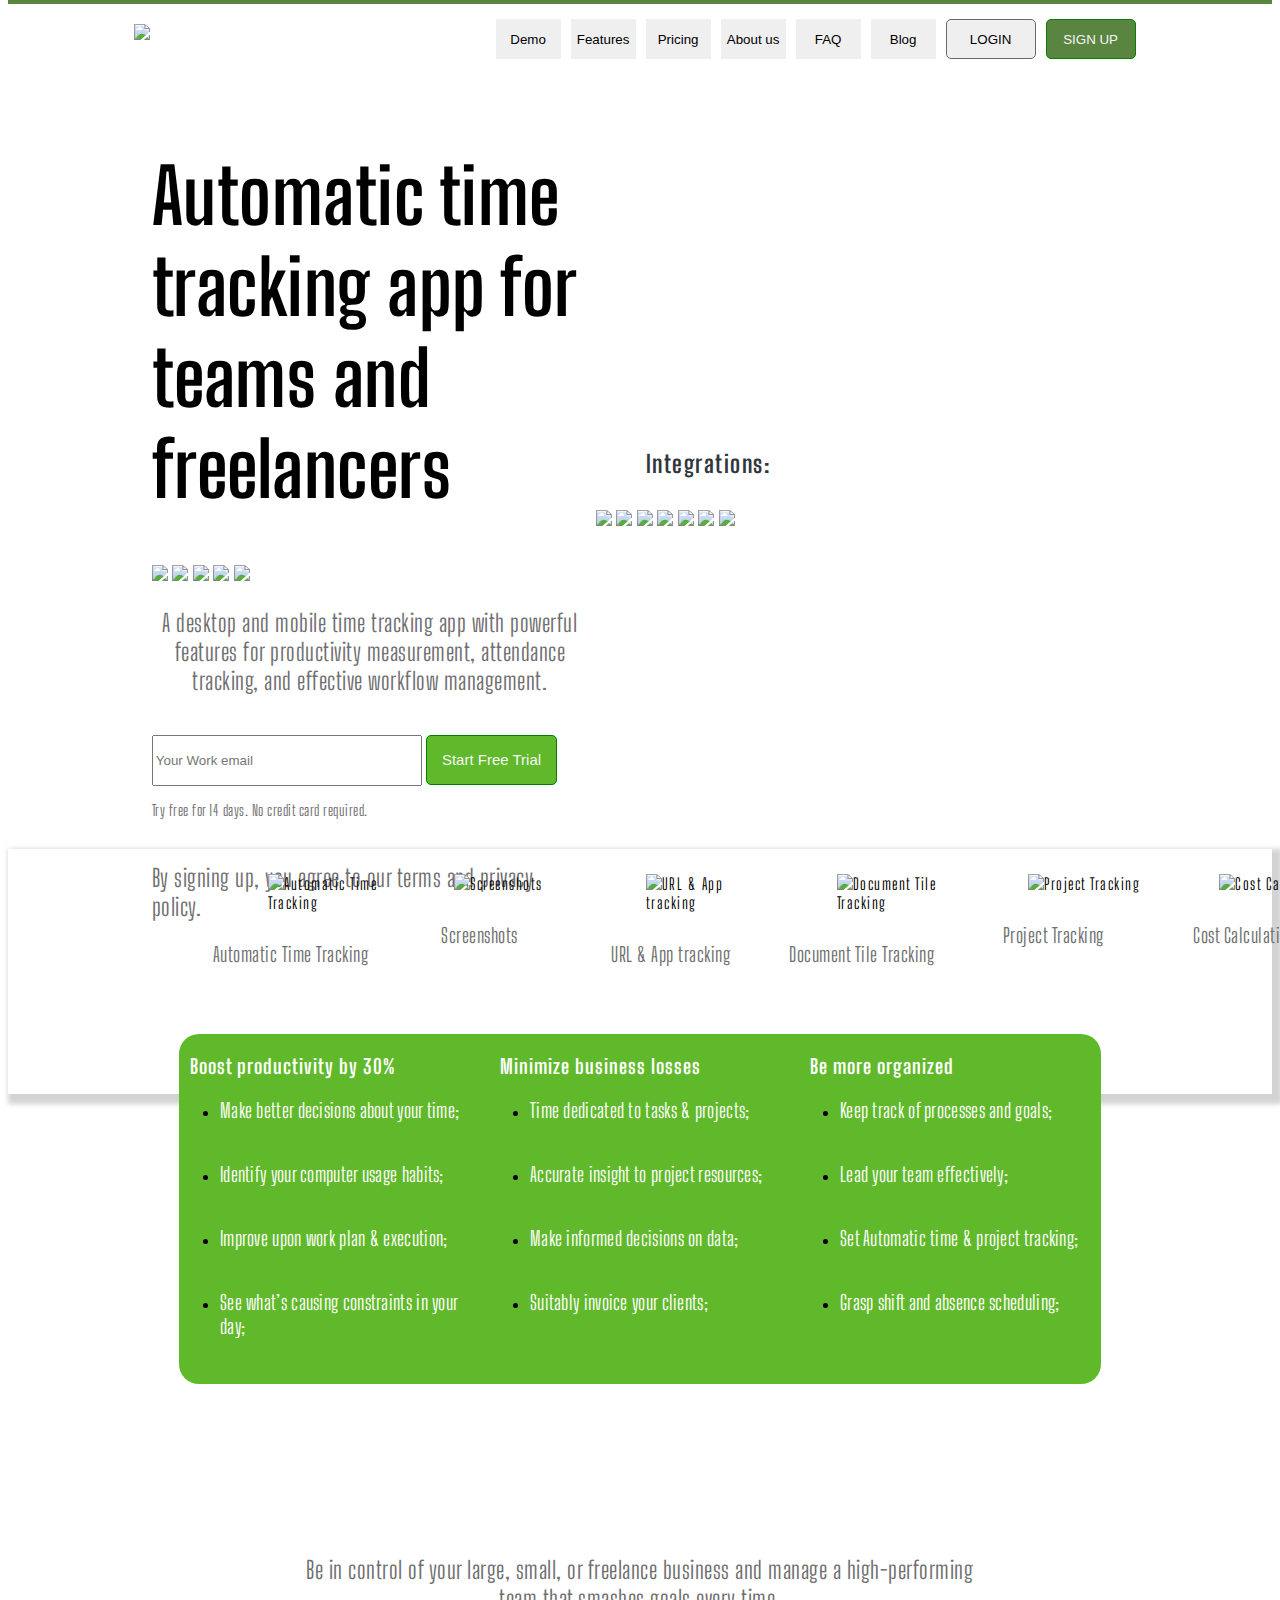
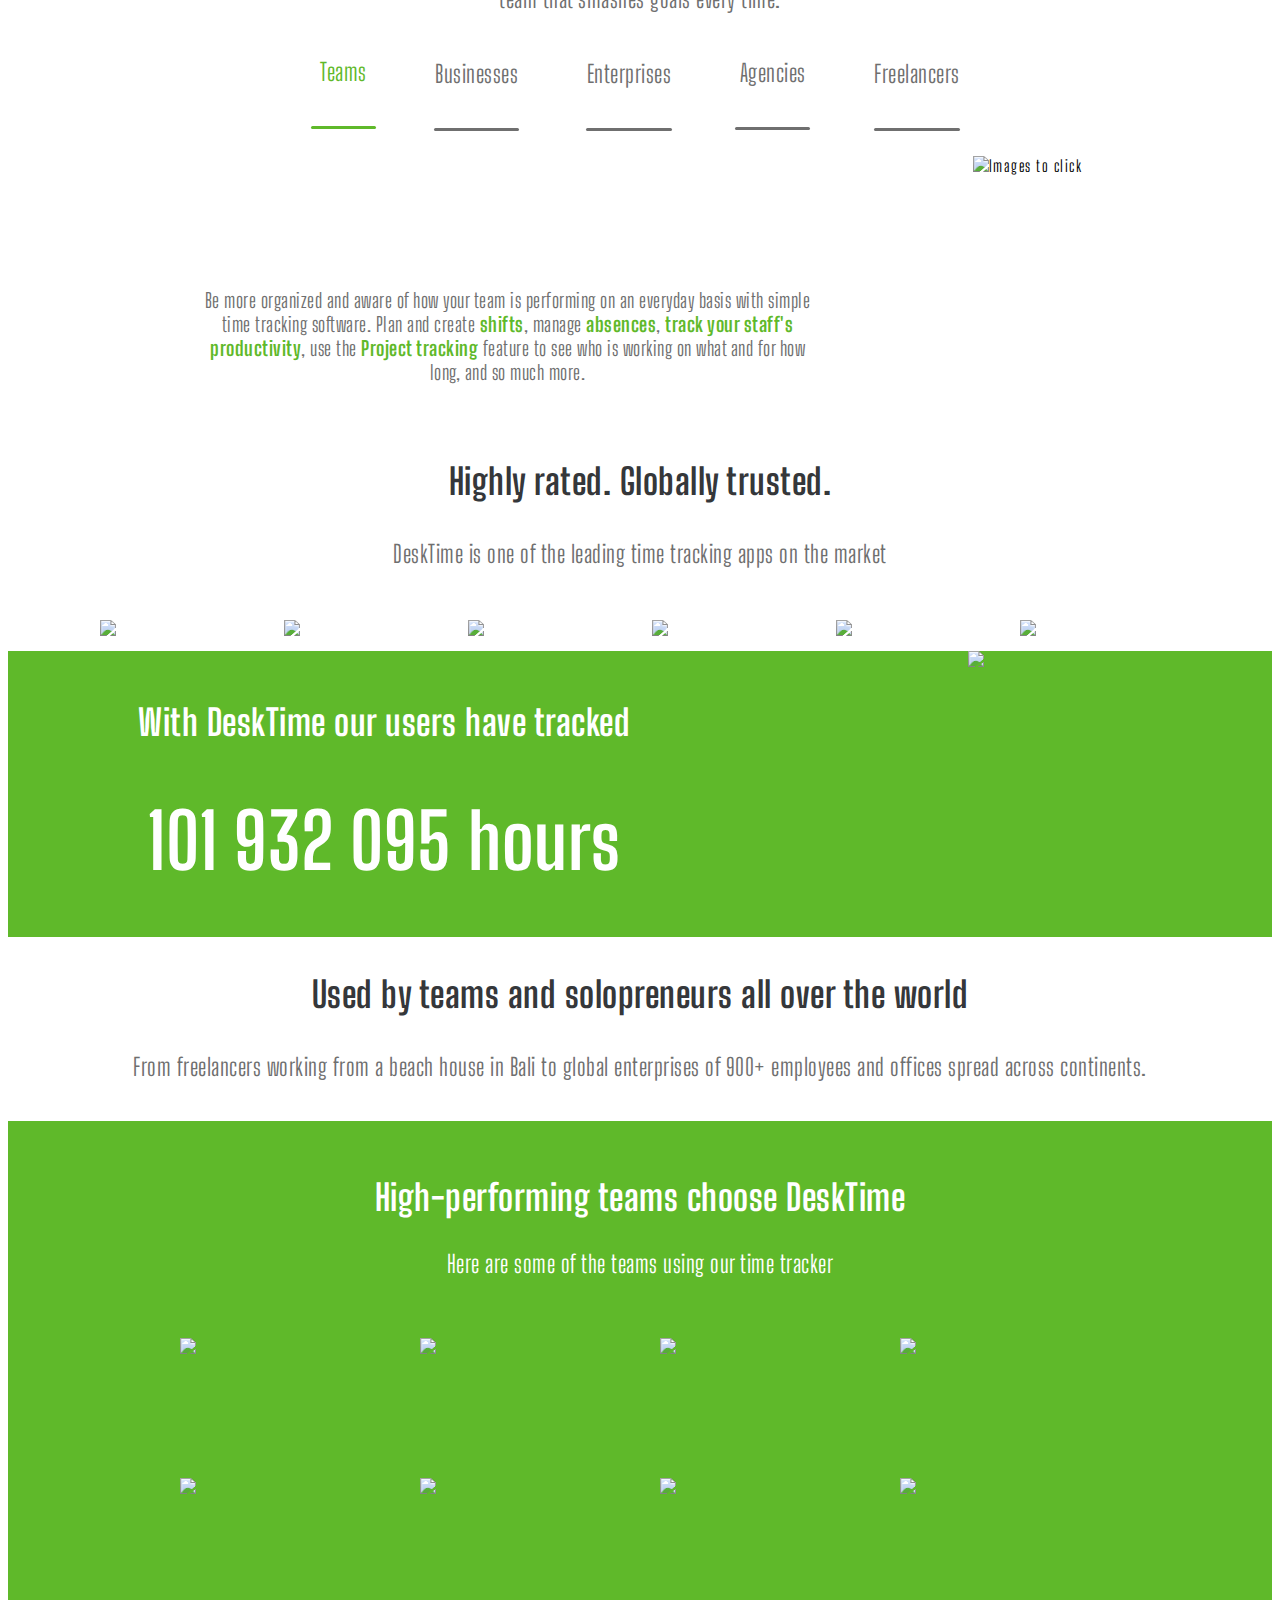
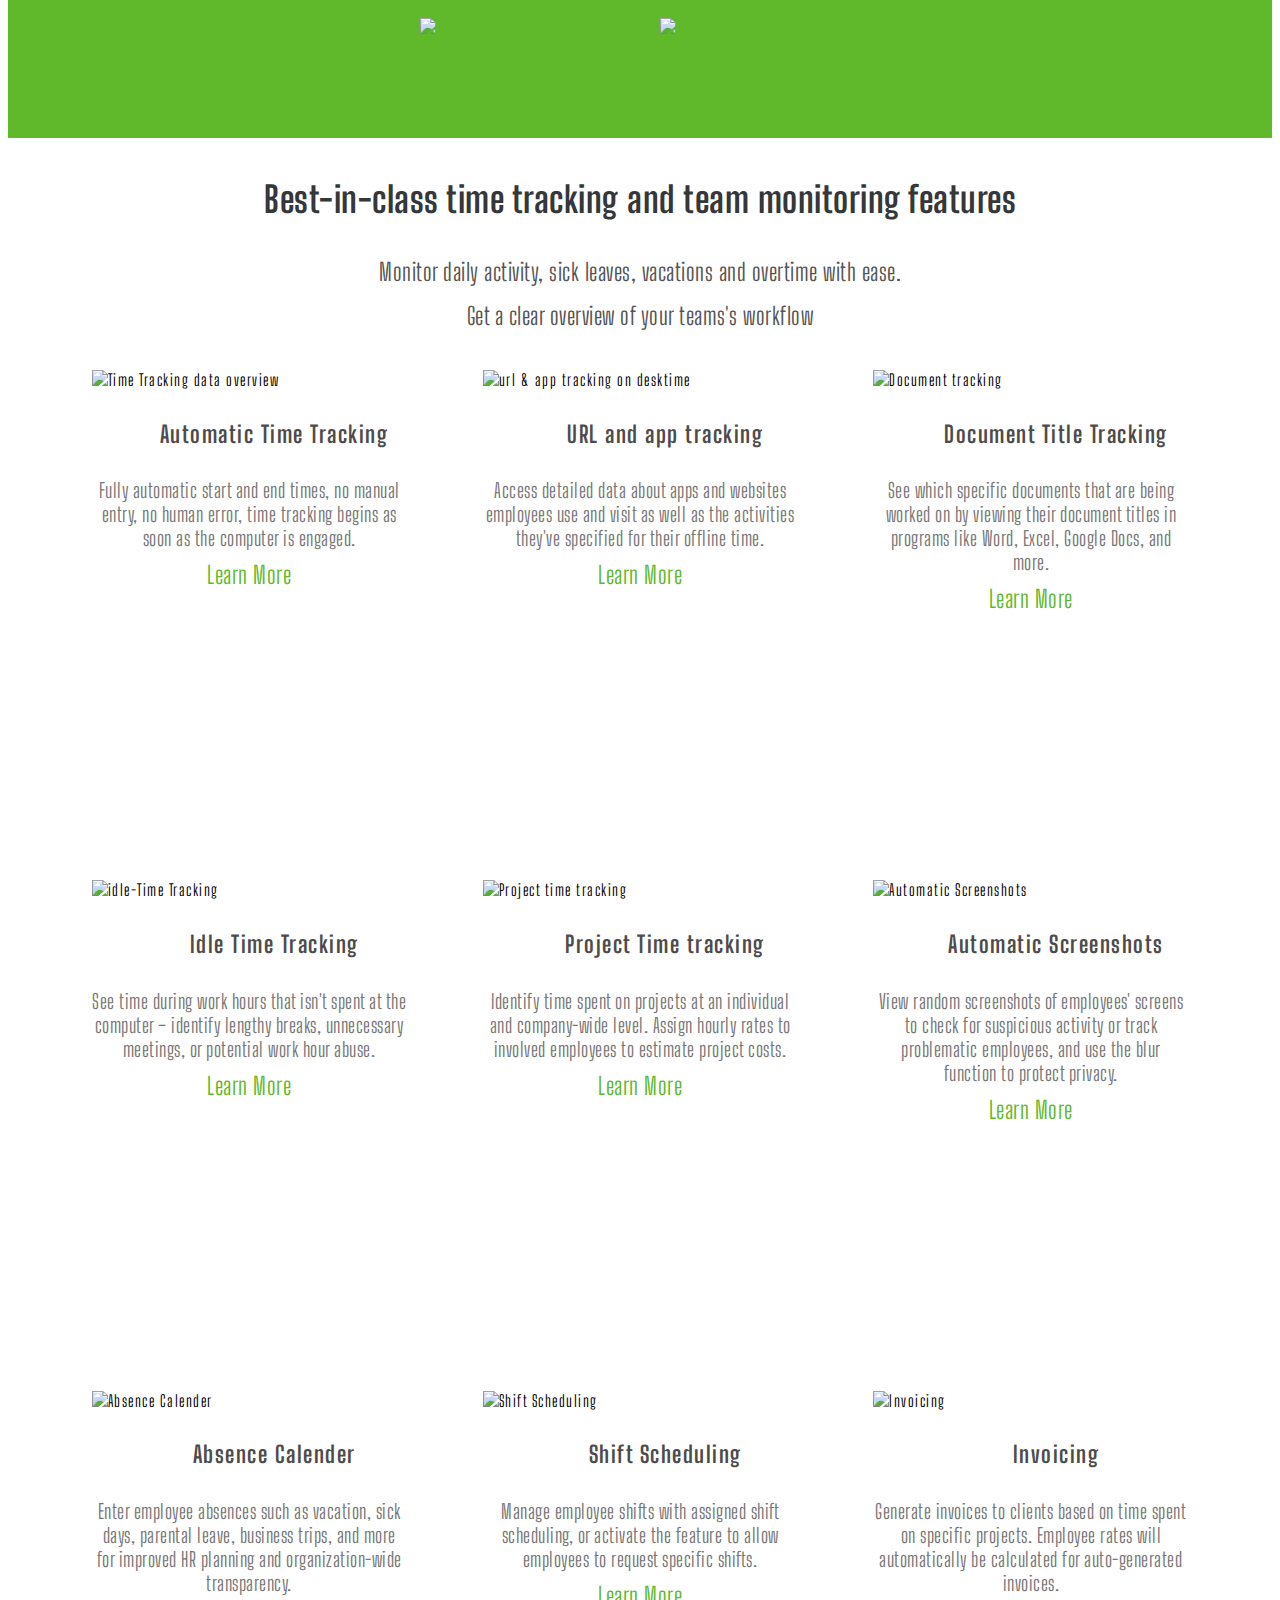
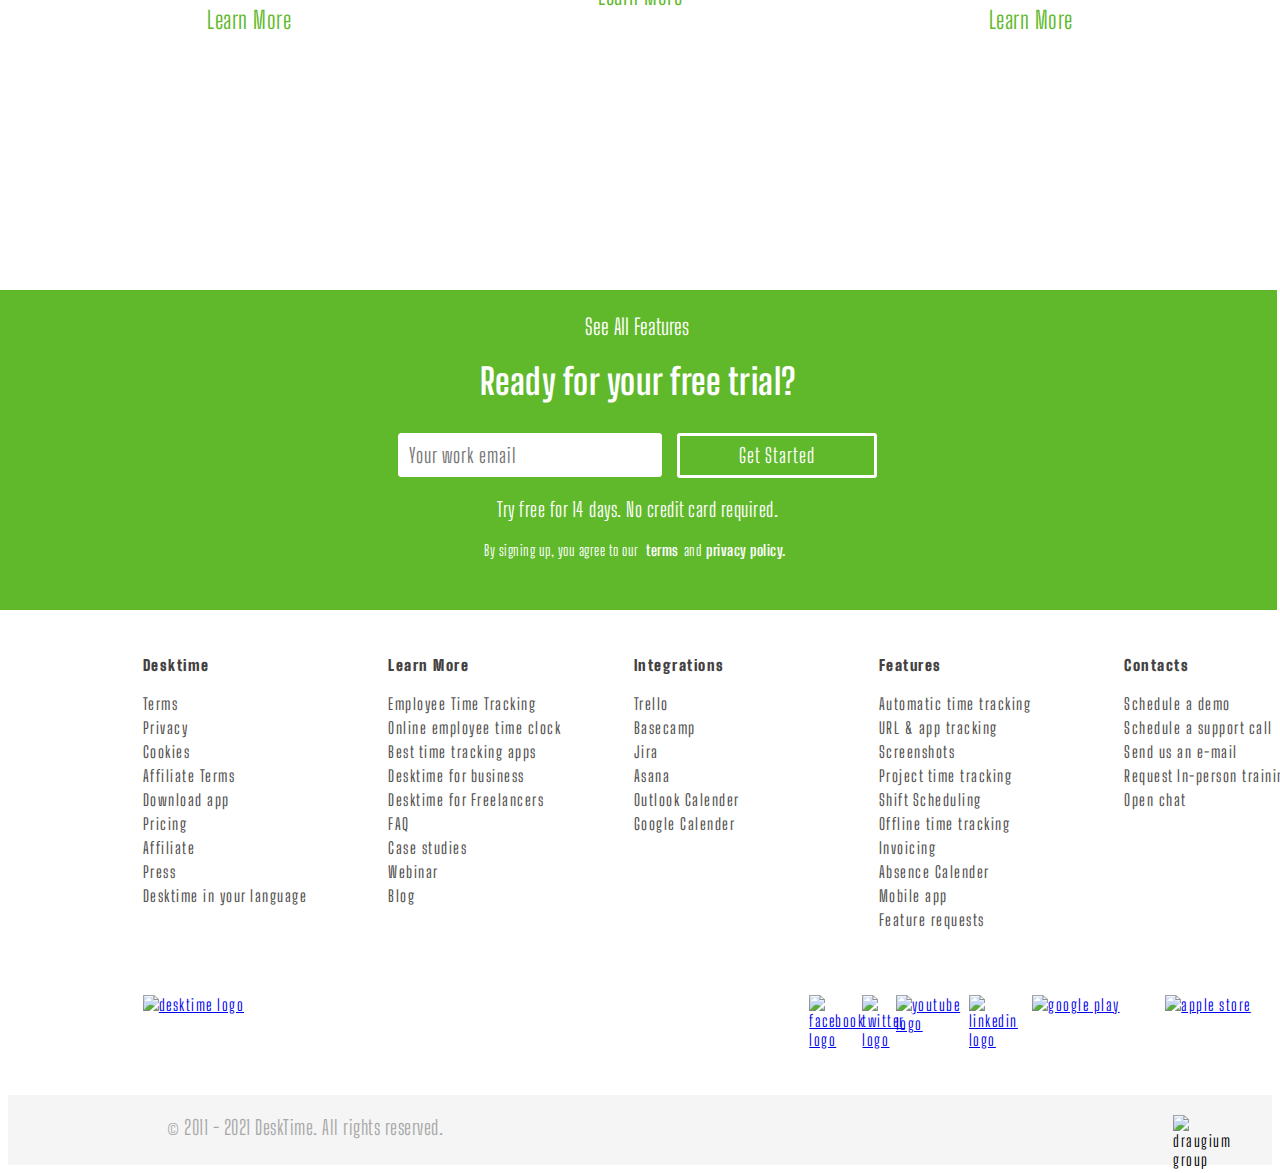
==== commit 63a0545e: "p" ====
--- a/index.html
+++ b/index.html
@@ -22,7 +22,7 @@
             <div class = "menu">
                 
                 <button>SIGN UP</button>
-                <button>LOGIN</button>
+                <button onclick="location.href = 'login.html';">LOGIN</button>
                 
                 
                 <button  onclick="location.href = 'blog.html';">Blog</button>
--- a/index.css
+++ b/index.css
@@ -1,3 +1,7 @@
+.immediate_below {
+  margin-top: -0.5em !important;
+}
+
 #index_part2 {
   width: 100%;
   height: 190px;
@@ -115,7 +119,7 @@
 #footer {
   width: 100%;
   margin: auto;
-  margin-top: 350px;
+  margin-top: 300px;
 }
 #footer-list {
   width: 85%;
@@ -124,22 +128,23 @@
   grid-template-rows: 500px;
   margin: auto;
   gap: 0.5%;
-}
-#footer-list > div > ul > li {
+  margin-top: -270px;
+}
+#footer-list > div > nav > ul > li {
   list-style: none;
   margin-bottom: 5px;
   font-weight: 500;
   color: rgb(86, 83, 83);
 }
-#footer-list > div > ul > li:hover {
+#footer-list > div > nav > ul > li:hover {
   color: #5fb92a;
   cursor: pointer;
 }
-#footer-list > div > ul > li:nth-child(1) {
+#footer-list > div > nav > ul > li:nth-child(1) {
   margin-bottom: 20px;
   font-size: 15px;
-  font-weight: bold;
-  color: rgb(37, 37, 37);
+  font-weight: 900;
+  color: rgb(68, 65, 65);
 }
 #copy {
   width: 85%;
@@ -188,6 +193,66 @@
   margin-top: 20px;
   cursor: pointer;
 }
+#MenuBar > div > a > img {
+  margin-top: 20px;
+}
+#footer-list > div > nav > select {
+  display: none;
+}
+#trial-form {
+  width: 101.2%;
+  background-color: #5fb92a;
+  height: 300px;
+  margin-top: 180px;
+  margin-left: -10px;
+  padding-top: 20px;
+}
+#trial-form > div > h2,
+form {
+  text-align: center;
+}
+#trial-form > div > form > input {
+  width: 250px;
+  height: 40px;
+  border-radius: 3px;
+  border: 1px solid white;
+  padding-left: 10px;
+}
+#trial-form > div > form > input[type] {
+  font-family: "Big Shoulders Display", sans-serif;
+  letter-spacing: 1px;
+  font-size: 20px;
+  margin-right: 10px;
+}
+#trial-form > div > p,
+#trial-form > div > p > span {
+  color: white;
+  text-align: center;
+  margin: 0px 5px;
+}
+#trial-form > div > p:nth-child(3) {
+  font-size: 20px;
+  margin-top: 19px;
+}
+#trial-form > div > p:nth-child(4) {
+  font-size: 15px;
+}
+#trial-form > div > p:nth-child(4) > span {
+  font-weight: bolder;
+}
+#trial-form > div > form > a > button {
+  width: 200px;
+  height: 45px;
+  border-radius: 3px;
+  border: 3px solid white;
+  padding-top: -50px;
+  background-color: #5fb92a;
+  color: white;
+  font-family: "Big Shoulders Display", sans-serif;
+  font-size: 20px;
+  letter-spacing: 1px;
+  cursor: pointer;
+}
 
 /* Large devices exact width :900px) */
 @media only screen and (max-width: 900px) {
@@ -225,7 +290,7 @@
   }
 
   #feature-t {
-    margin-left: -450px;
+    margin-left: -520px;
     margin-top: 550px;
   }
   #footer-list {
@@ -234,10 +299,13 @@
       "features Contacts";
     grid-template-columns: 240px 240px 240px;
     grid-template-rows: 330px 330px;
-  }
+    margin-top: 150px;
+  }
+
   #footer {
-    margin-top: 650px;
-  }
+    margin-top: 30px;
+  }
+
   #copy {
     margin-top: 50px;
     grid-template:
@@ -248,16 +316,30 @@
     margin-left: 200px;
   }
   #copy-2 {
-    grid-template: "copyright dra-group";
-    grid-template-columns: 300px 100px;
-    grid-template-rows: 100px;
+    grid-template: "copyright cpoyr-blank dra-group";
+    grid-template-columns: 300px 350px 100px;
+    grid-template-rows: 70px;
   }
   #d-logo {
     grid-column-start: 3;
     grid-column-end: 6;
   }
-}
-/* Small devices with exact 600px */
+  #trial-form {
+    margin-top: 650px;
+  }
+  #trial {
+    display: grid;
+    grid-template-columns: 300px;
+    grid-template-rows: 50px 50px 50px 50px 50px;
+    grid-template:
+      "ready"
+      "email"
+      "start"
+      "cc"
+      "terms";
+  }
+}
+
 @media only screen and (max-width: 600px) {
   #elements > div {
     margin-left: 40px;
@@ -281,6 +363,9 @@
   }
   #green-cont {
     height: 1020px;
+  }
+  #index_part2 {
+    margin-top: -20px;
   }
   #tracking-list {
     grid-template:
@@ -306,8 +391,109 @@
       280px;
   }
   #feature-t {
-    margin-left: -170px;
-    margin-top: -100px;
+    margin-left: -270px;
+    margin-top: 50px;
+  }
+  #tracking-list > div > img {
+    width: 90%;
+    height: 100%;
+  }
+  #footer-list {
+    grid-template:
+      "desktime"
+      "Learn-more"
+      "Integrations"
+      "features"
+      "Contacts";
+    grid-template-columns: 240px;
+    grid-template-rows: 30px 30px 30px 30px 30px;
+    margin-top: -1250px;
+  }
+
+  #footer-list > div > nav > ul {
+    display: none;
+  }
+  #footer-list > div > nav > select {
+    display: inline-block;
+    width: 400px;
+    border: none;
+    cursor: pointer;
+  }
+  #footer-list > div > nav > select:hover {
+    color: #5fb92a;
+  }
+  #copy {
+    margin-top: 50px;
+    grid-template:
+      "d-logo copy-blank"
+      "fb-l twitter-l youtube-l linkedin-l"
+      "google-play app-store";
+    grid-template-columns: 65px 65px 65px 65px;
+    grid-template-rows: 70px 70px 100px;
+    margin-left: 80px;
+  }
+  #fb-l,
+  #twitter-l,
+  #yutube-l,
+  #linkedin-l {
+    margin-left: 10px;
+  }
+  #google-play {
+    grid-column-start: 1;
+    grid-column-end: 3;
+  }
+  #app-store {
+    grid-column-start: 3;
+    grid-column-end: 5;
+  }
+  #copy-2 {
+    grid-template:
+      "copyright copyr-blank"
+      "dra-group";
+    grid-template-columns: 280px 0px;
+    grid-template-rows: 70px 70px;
+    margin-left: 80px;
+  }
+  #dra-group {
+    grid-row-start: 2;
+    text-align: center;
+  }
+  #d-logo {
+    grid-column-start: 1;
+    grid-column-end: 4;
+  }
+  #desktime > ul > li,
+  #Learn-more > ul > li,
+  #Integrations > ul > li,
+  #features > ul > li,
+  #Contacts > ul > li {
+    overflow: hidden;
+  }
+  #footer {
+    margin-top: 1450px;
+  }
+  #trial-form {
+    margin-top: 1500px;
+    height: 350px;
+  }
+  #trial {
+    display: grid;
+    grid-template-columns: 300px;
+    grid-template-rows: 50px 50px 50px 100px 50px;
+    grid-template:
+      "ready"
+      "email"
+      "start"
+      "cc"
+      "terms";
+  }
+  #trial-form > div > form > a > button {
+    margin-top: 20px;
+    width: 410px;
+    margin-left: -5px;
+  }
+  #trial-form > div > form > input {
+    width: 390px;
   }
 }
 
@@ -357,13 +543,8 @@
 } */
 
 p {
-<<<<<<< HEAD
-  font-family: "Big Shoulders Display", sans-serif;
-  color: darkgray;
-=======
-  font-family: "Big Shoulders Display", cursive;
+  font-family: "Big Shoulders Display", sans-serif;
   color: rgb(111, 111, 111);
->>>>>>> fa2c6a3dd6598c1433366acf425c57509ccfb9c7
   max-width: 100%;
   letter-spacing: 0.5px;
 }
@@ -381,6 +562,9 @@
 
 .max_width_100 {
   max-width: 100%;
+}
+.max_width_30 {
+  max-width: 30%;
 }
 
 .little_margin_top {
@@ -407,7 +591,6 @@
 }
 
 .template_column1 {
-
   grid-template: "team business enterprise agency freelance";
   text-align: center;
 }
@@ -484,6 +667,10 @@
   text-align: center;
 }
 
+.align_unset {
+  text-align: unset;
+}
+
 .decrease_width {
   width: 80%;
   margin: auto;
@@ -692,7 +879,7 @@
 
 #MenuLine {
   width: 100%;
-  height: 3px;
+  height: 4px;
   background-color: #5a8540;
 }
 
@@ -763,7 +950,7 @@
   float: left;
 }
 .EamilBox {
-  width: 200px;
+  width: 60%;
   height: 45px;
 }
 .FreeTrail {
@@ -791,56 +978,62 @@
   }
 }
 
-
 @media (max-width: 990px) {
-    .MenuBarh1 {
-      padding-bottom: 10px;
-      float: left;
-      color: rgba(255, 0, 0, 0);
-    }
-
-    .menu > button {
-      float: right;
-      height: 40px;
-      margin: 10px 1px 10px 0px;
-
-      min-width: 1%;
-      max-width: 9%;
-      border: 0px solid whitesmoke;
-      font-size: 60%;
-    }
-
-    .EamilBox {
-      width: 0px;
-      height: 0px;
-      background-color: rgba(0, 0, 0, 0);
-      border: 0px solid rgba(0, 0, 0, 0);
-    }
-    .FreeTrail {
-      border: 1px solid green;
+  .MenuBarh1 {
+    padding-bottom: 10px;
+    float: left;
+    color: rgba(255, 0, 0, 0);
+  }
+
+  .menu > button {
+    float: right;
+    height: 40px;
+    margin: 10px 1px 10px 0px;
+
+    min-width: 1%;
+    max-width: 9%;
+    border: 0px solid whitesmoke;
+    font-size: 60%;
+  }
+  .EamilBox {
+    width: 0px;
+    height: 0px;
+    background-color: rgba(0, 0, 0, 0);
+    border: 0px solid rgba(0, 0, 0, 0);
+  }
+  .FreeTrail {
+    border: 1px solid green;
+    background-color: #5fb92a;
+    color: whitesmoke;
+    width: 80%;
+    height: 50px;
+    border-radius: 5px;
+    font-size: 15px;
+  }
+  #Leftbox {
+    margin-left: 1%;
+    text-align: center;
+  }
+  #VideoLayout {
+    margin-right: 0%;
+  }
+  .FreeTrail {
+    /* border: 1px solid green;
       background-color: #5fb92a;
-      color: whitesmoke;
-      width: 80%;
-      height: 50px;
-      border-radius: 5px;
-      font-size: 15px;
-    }
-    #Leftbox {
-      margin-left: 1%;
-      text-align: center;
-    }
-    #VideoLayout {
-      margin-right: 0%;
-    }
-
-    #layout {
-      grid-template:
-        "MenuBar"
-        "Leftbox"
-        "VideoLayout";
-    }
-}
-
+      color: whitesmoke; */
+    width: 80%;
+    /* height: 50px;
+      border-radius: 5px; */
+    font-size: 30px;
+  }
+
+  #layout {
+    grid-template:
+      "MenuBar"
+      "Leftbox"
+      "VideoLayout";
+  }
+}
 
 @media only screen and (min-width: 1200px) {
   #layout {
@@ -849,3 +1042,216 @@
       "Leftbox VideoLayout";
   }
 }
+/* faq style stars */
+/* #faq-container{
+            text-align: center;
+            margin-top: 30px;
+            height: 300px;
+            /* border: 1px solid red; */
+
+p4 {
+  color: #404751;
+  font-size: 48px;
+  font-family: "Big Shoulders Display", sans-serif;
+  letter-spacing: 8px;
+}
+p5 {
+  font-size: 26px;
+  color: #34363a;
+  font-family: "Big Shoulders Display", sans-serif;
+  margin-top: 20px;
+  letter-spacing: 2px;
+  padding-bottom: 10px;
+}
+#search-container {
+  display: flex;
+  justify-content: center;
+  margin-top: 30px;
+  /* margin-right: 20px; */
+}
+.search-button {
+  width: 100px;
+  height: 30px;
+  background-color: #5fb92a;
+  color: white;
+  margin-left: 10px;
+  border: 1px solid #5fb92a;
+}
+.search-bar {
+  width: 420px;
+}
+
+.faq-container {
+  background-color: #f3f4f5;
+  height: auto;
+  justify-content: center;
+  display: flex;
+  flex-wrap: wrap;
+  /* margin-top: 20px; */
+  /* margin: 10px; */
+}
+.faq-box {
+  width: 600px;
+  height: 300px;
+  background-color: white;
+  margin: 30px 20px;
+  border-radius: 5px;
+}
+
+#faq-cont-1 {
+  display: flex;
+  width: 1100px;
+  margin-top: 30px;
+  justify-content: center;
+  height: auto;
+  /* border: 1px solid black; */
+  margin-bottom: 20px;
+}
+
+#faq-cont-2 {
+  display: flex;
+  width: 1100px;
+
+  /* justify-content: center; */
+  height: 320px;
+  /* border: 1px solid black; */
+  margin-bottom: 20px;
+}
+
+#faq-cont-3 {
+  display: flex;
+  width: 1100px;
+
+  /* justify-content: center; */
+  height: 320px;
+  /* border: 1px solid black; */
+  margin-bottom: 20px;
+}
+
+#faq-cont-4 {
+  display: flex;
+  width: 1100px;
+
+  /* justify-content: center; */
+  height: 320px;
+  /* border: 1px solid black; */
+  margin-bottom: 20px;
+}
+
+#faq-cont-5 {
+  display: flex;
+  width: 1100px;
+
+  /* justify-content: center; */
+  height: 320px;
+  /* border: 1px solid black; */
+  margin-bottom: 20px;
+}
+
+h4 {
+  font-size: 24px;
+  color: #31363d;
+  margin-left: 50px;
+}
+.list-green {
+  letter-spacing: 0.5px;
+  color: #5fb92a;
+  font-size: 24px;
+  list-style: none;
+}
+
+.list-green > li:hover {
+  text-decoration: underline;
+  cursor: pointer;
+}
+
+.list-green > li:before {
+  content: "\2713";
+  /* padding-bottom: 15px; */
+}
+#faq-container > h4,
+h5 {
+  text-align: center;
+}
+#faq-container > h4 {
+  font-size: 45px;
+  margin-bottom: -50px;
+}
+#faq-box-button {
+  width: 120px;
+  height: 40px;
+  background-color: #5fb92a;
+  color: white;
+  margin-left: 45px;
+  font-size: 18px;
+  border: 1px solid #5fb92a;
+  cursor: pointer;
+  padding-bottom: 5px;
+}
+
+@media only screen and (max-width: 600px) {
+  #search-container {
+    flex-wrap: wrap;
+    margin-bottom: 10px;
+    width: 100%;
+  }
+
+  #faq-container {
+    height: auto;
+  }
+
+  .search-bar,
+  .search-button {
+    margin: 5px;
+    width: 100%;
+  }
+}
+
+@media only screen and (max-width: 630px) {
+  #faq-container {
+    height: auto;
+  }
+
+  #faq-cont-1,
+  #faq-cont-2,
+  #faq-cont-3,
+  #faq-cont-4,
+  #faq-cont-5 {
+    flex-wrap: wrap;
+    height: auto;
+    width: 100%;
+  }
+  .faq-box {
+    height: auto;
+    width: 100%;
+  }
+}
+
+@media (min-width: 630px) and (max-width: 1200px) {
+  #faq-container {
+    height: auto;
+    width: 100%;
+  }
+
+  #faq-cont-1,
+  #faq-cont-2,
+  #faq-cont-3,
+  #faq-cont-4,
+  #faq-cont-5 {
+    flex-wrap: nowrap;
+    height: auto;
+    width: 100%;
+    margin: auto;
+    justify-content: center;
+  }
+  .faq-box {
+    height: auto;
+    width: 100%;
+    /* overflow: hidden; */
+    justify-content: center;
+  }
+
+  #faq-box-button {
+    padding-bottom: 5px;
+  }
+}
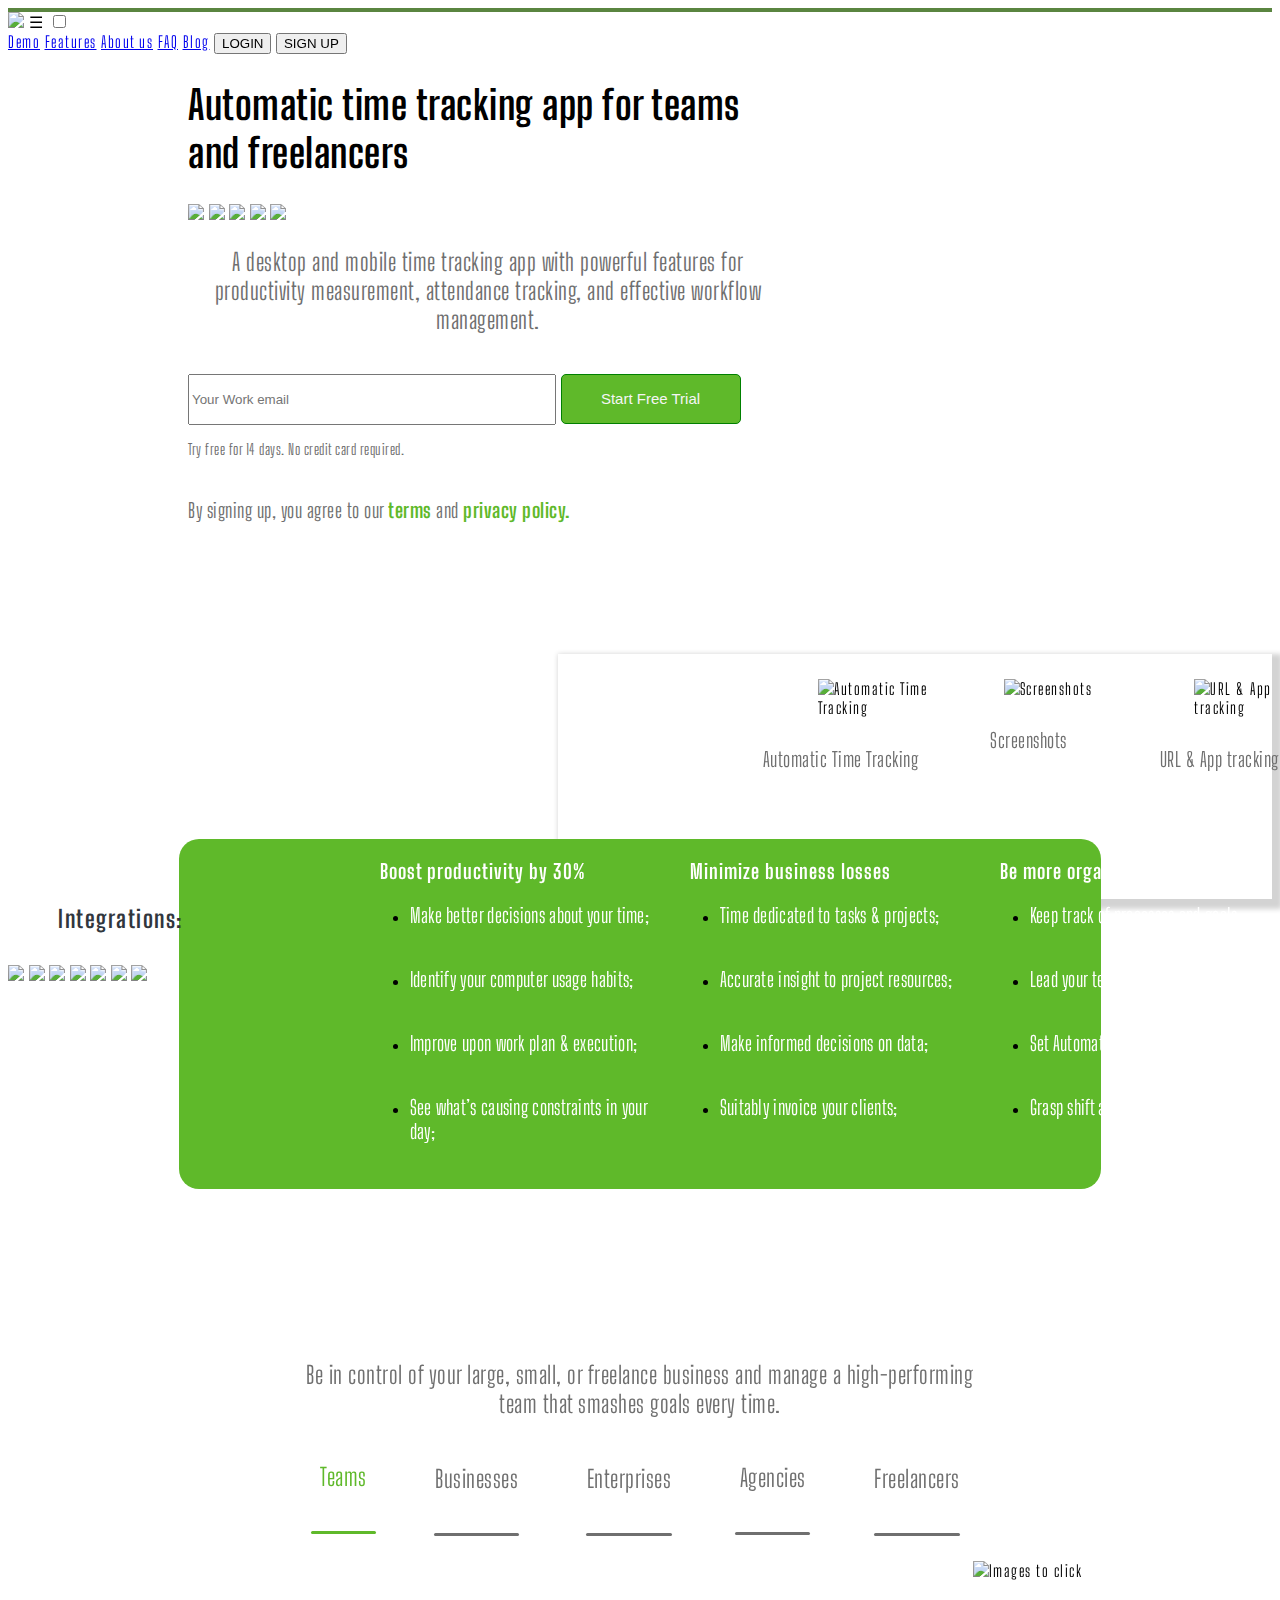
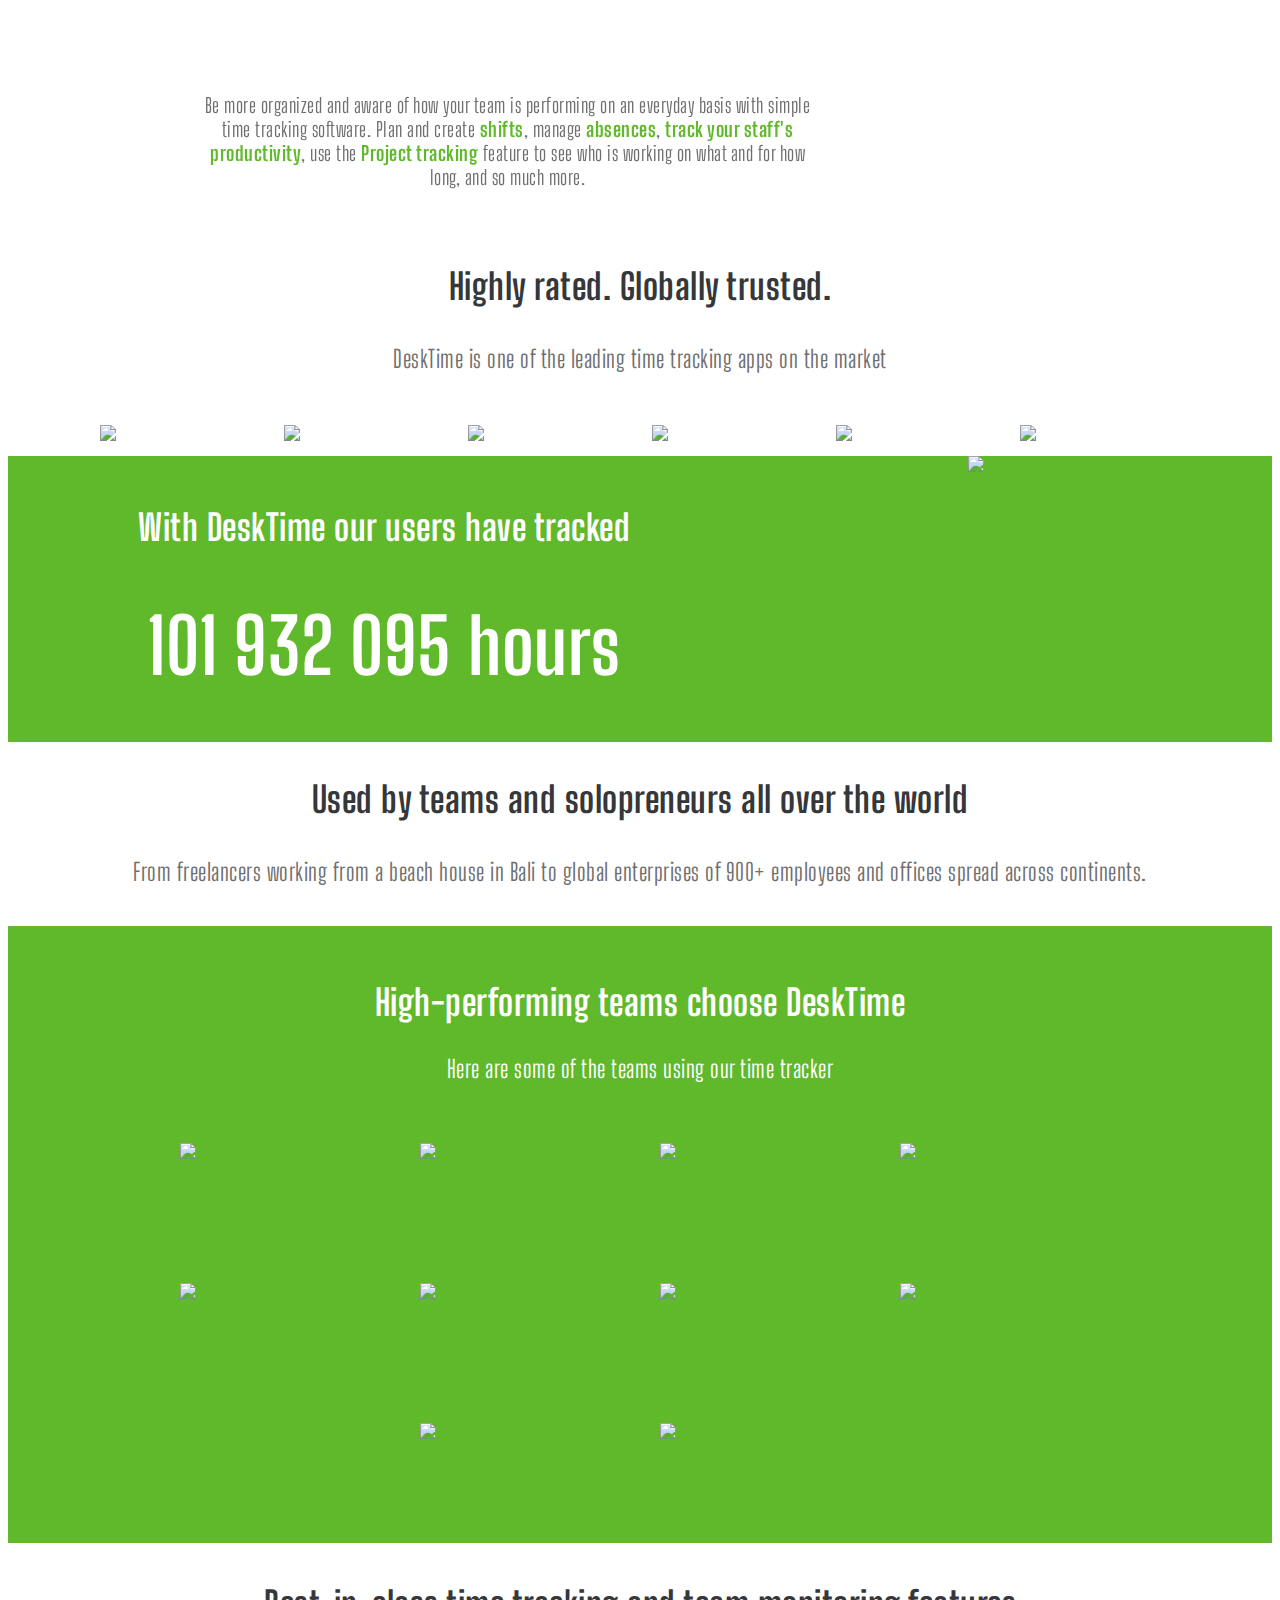
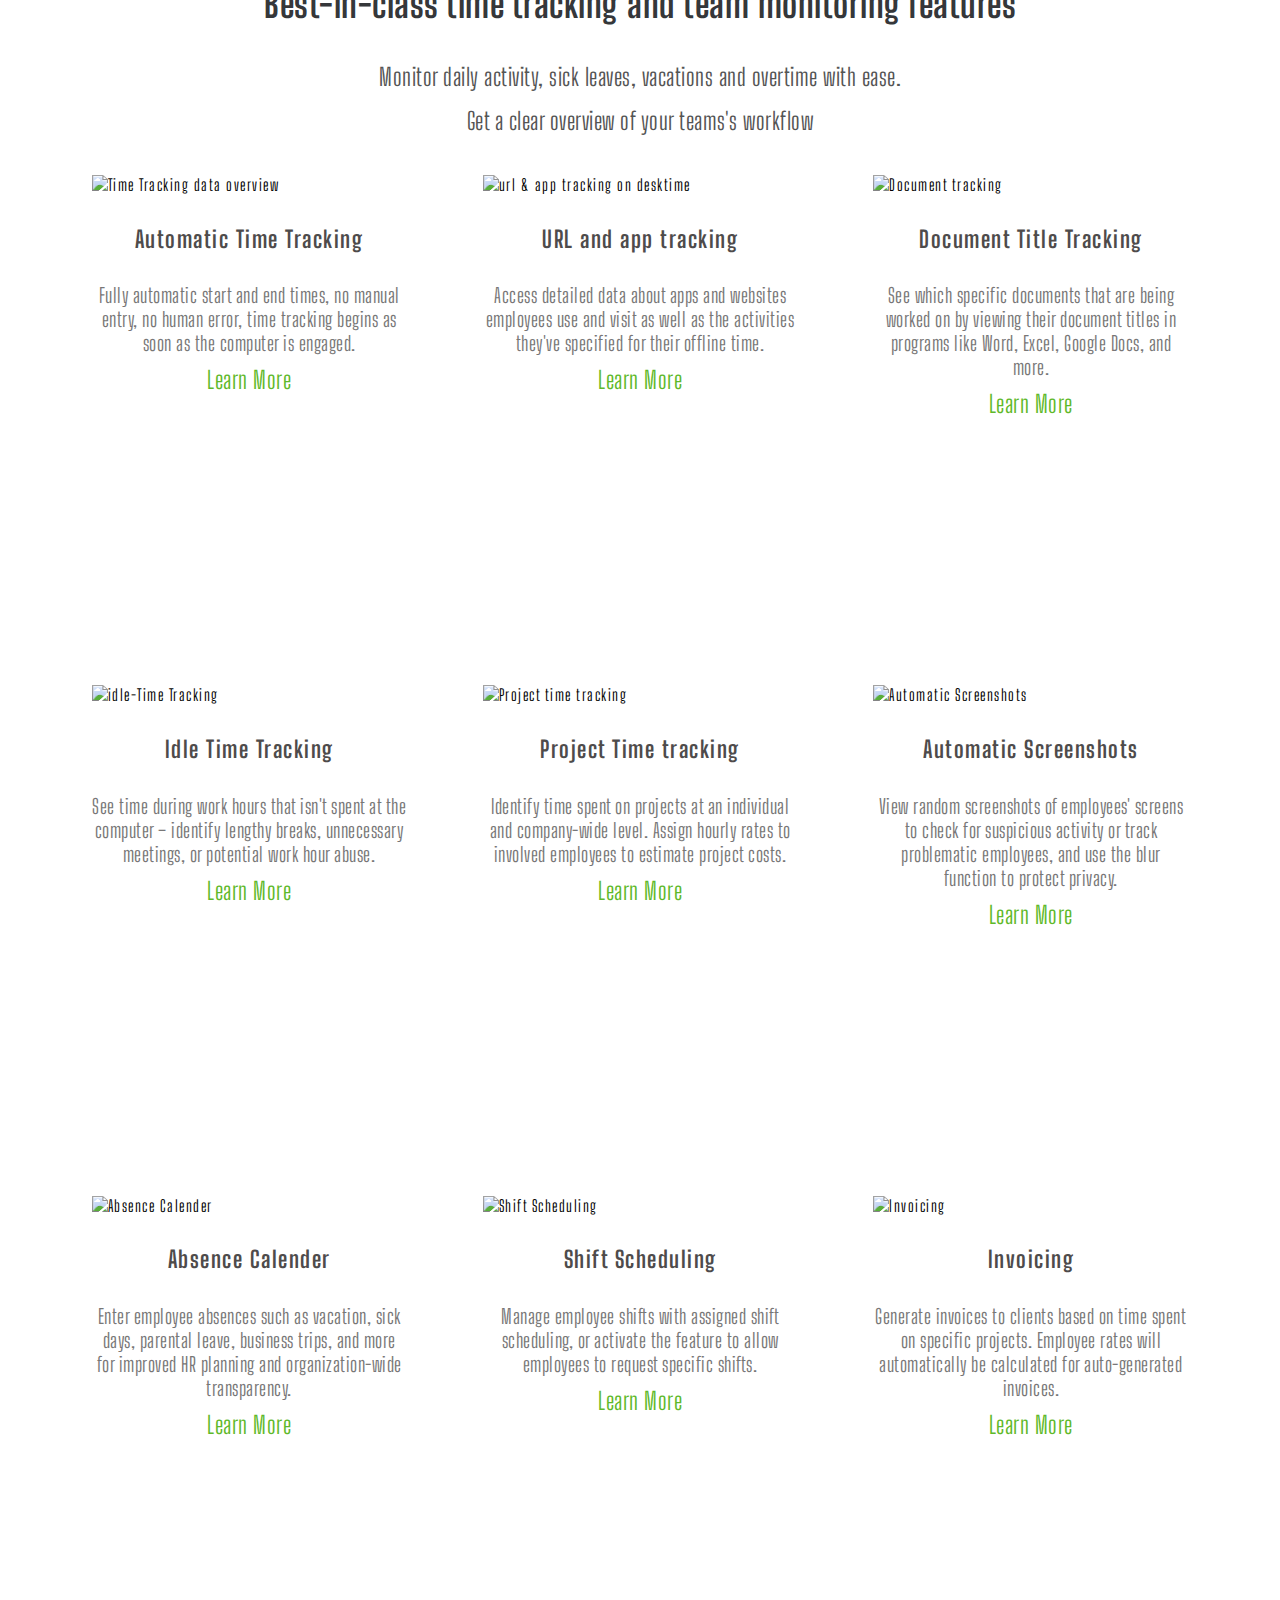
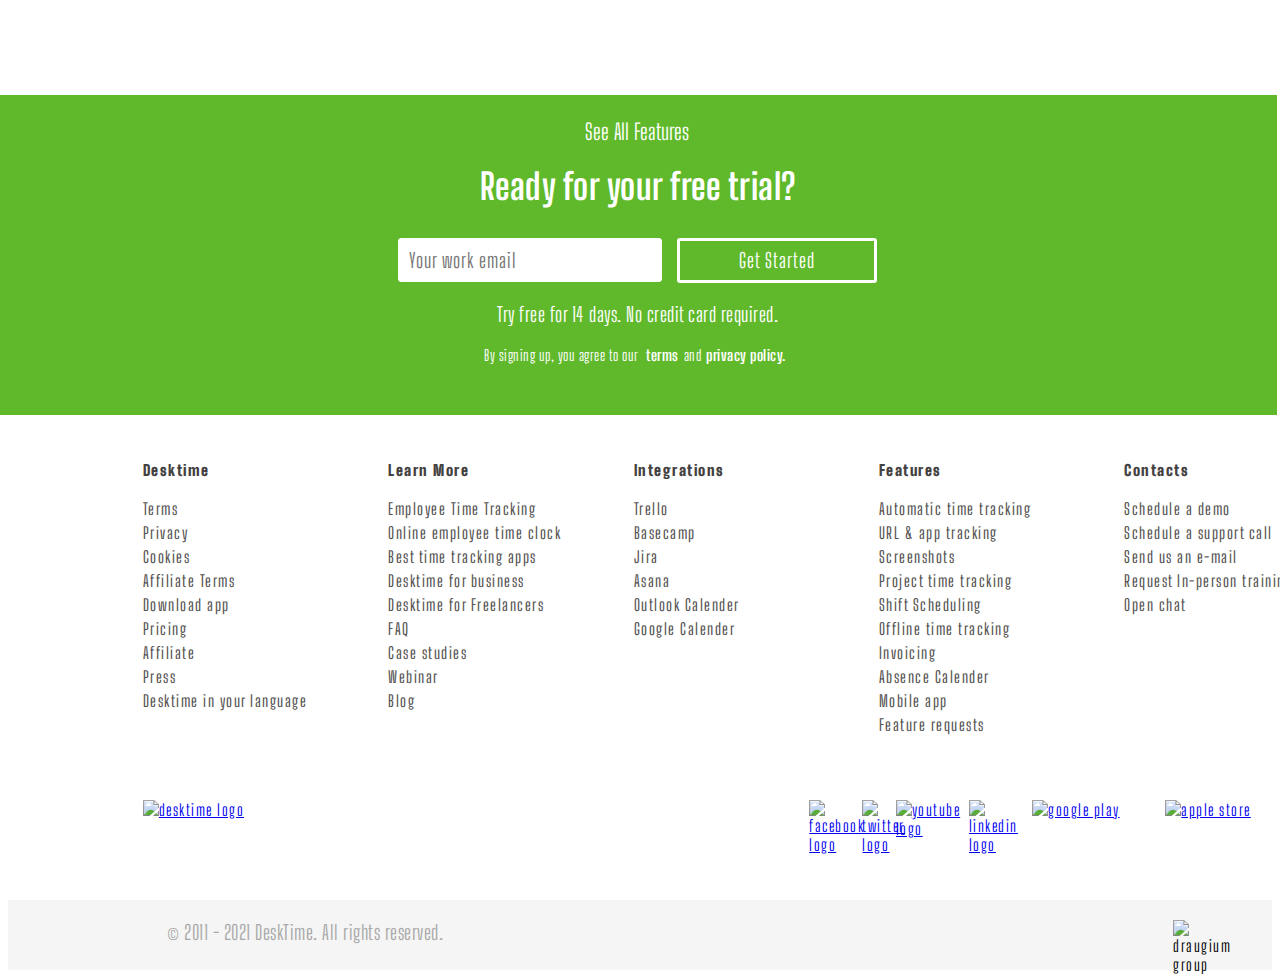
==== commit c96799b8: "whole project" ====
--- a/index.html
+++ b/index.html
@@ -9,37 +9,35 @@
     <link rel="stylesheet" href="index.css">
     <link href="https://fonts.googleapis.com/css2?family=Big+Shoulders+Display:wght@400;800&display=swap" rel="stylesheet">
     <link href="https://fonts.googleapis.com/css2?family=Big+Shoulders+Display:wght@100;300;400;500;600;700;800;900&display=swap" rel="stylesheet">
+    <link rel="stylesheet" type="text/css" href="MenuBar.css">
 </head>
 <body>
-    <div id = "MenuLine" class="immediate_below"></div>
-    <div id = "layout">
-        <div id = "MenuBar">
-            <div>
-                <a href="index.html">
-                    <img src = "https://desktime.com/assets/img/logo/default.svg">
-                </a>
-            </div>
-            <div class = "menu">
-                
-                <button>SIGN UP</button>
-                <button onclick="location.href = 'login.html';">LOGIN</button>
-                
-                
-                <button  onclick="location.href = 'blog.html';">Blog</button>
-                
-                <button  onclick="location.href = 'FAQ.html';">FAQ</button>
-                <button>About us</button>
-                <button>Pricing</button>
-                <button>Features</button>
-                <button>Demo</button>
-                
-            </div>
-        </div>
+    <div id = "MenuLine"></div>
+    <div class="MenuBarToggle">
+        <a href="index.html">
+        <img class = "SvgLogo" src = "https://desktime.com/assets/img/logo/default.svg"></a>
+        <label id = "Menulabel" for="toggle">&#9776;</label>
+        <input type="checkbox" id="toggle"/>
+        <div class="menuBar">
+            <a href="#">Demo</a>
+            <a href="#">Features</a>
+            <a href="#">About us</a>
+            <a href="FAQ.html">FAQ</a>
+            <a href="blog.html">Blog</a>
+            <a href="login.html"><button id = "LogInButton" class="pointer1">LOGIN</button></a>
+            <a href="signUP.html"><span><button id = "SignButton" class="pointer1">SIGN UP</button></span></a>
+
+        </div>
+    </div>
+
+
+    
+    <div id = "MenuEnd"></div>
         
         <div id = "Leftbox">
 
             <div>
-                <h1>Automatic time tracking app for teams and freelancers</h1>
+                <h1 id="tagline">Automatic time tracking app for teams and freelancers</h1>
             </div>
             <div>
                 <img src = "https://desktime.com/assets/img/icons/os/windows.svg">
@@ -56,12 +54,12 @@
             <div>
                 <label for ="email"></label>
                 <input class= "EamilBox" type= "email" placeholder="Your Work email" >
-                <button class="FreeTrail little_left_margin">Start Free Trial</button>
+                <button class="FreeTrail little_left_margin pointer1">Start Free Trial</button>
             </div>
             <div>
                 <p class="small_size align_unset no_margin_top">Try free for 14 days. No credit card required.</p>
                 <!-- <div class="little_margin_top"> -->
-                <p class="align_unset no_margin_top">By signing up, you agree to our terms and privacy policy.</p>
+                <p class="align_unset no_margin_top" style="font-size: 20px;">By signing up, you agree to our <span>terms</span> and <span>privacy policy.</span></p>
                         
             </div>
         </div>
@@ -69,18 +67,18 @@
 
             <div>
                     
-                <iframe width="100%" height="315" src="https://www.youtube.com/embed/co1WyOqqcc0" frameborder="0" allow="accelerometer; autoplay; clipboard-write; encrypted-media; gyroscope; picture-in-picture" allowfullscreen></iframe>
+                <iframe width="100%" height="315" style="margin-left: 1%;" src="https://www.youtube.com/embed/co1WyOqqcc0" frameborder="0" allow="accelerometer; autoplay; clipboard-write; encrypted-media; gyroscope; picture-in-picture" allowfullscreen></iframe>
             </div>
 
             <div>
                 <h4>Integrations:</h4>
-                <img src = "https://desktime.com/assets/img/icons/integrations/gcal.svg">
-                <img src  = "https://desktime.com/assets/img/icons/integrations/jira.svg">
-                <img src  = "https://desktime.com/assets/img/icons/integrations/gitlab.svg">
-                <img src  = "https://desktime.com/assets/img/icons/integrations/trello.svg">
-                <img src  = "https://desktime.com/assets/img/icons/integrations/asana.svg">
-                <img src  = "https://desktime.com/assets/img/icons/integrations/outlook.svg">
-                <img src  = "https://desktime.com/assets/img/icons/integrations/basecamp.svg">
+                <img class="pointer1" src = "https://desktime.com/assets/img/icons/integrations/gcal.svg">
+                <img class="pointer1" src  = "https://desktime.com/assets/img/icons/integrations/jira.svg">
+                <img class="pointer1" src  = "https://desktime.com/assets/img/icons/integrations/gitlab.svg">
+                <img class="pointer1" src  = "https://desktime.com/assets/img/icons/integrations/trello.svg">
+                <img class="pointer1" src  = "https://desktime.com/assets/img/icons/integrations/asana.svg">
+                <img class="pointer1" src  = "https://desktime.com/assets/img/icons/integrations/outlook.svg">
+                <img class="pointer1" src  = "https://desktime.com/assets/img/icons/integrations/basecamp.svg">
             
             </div>
         </div>
@@ -90,28 +88,28 @@
     <div id="index_part2">
         <div id="elements">
             <div id="auto-time">
-                <img src="https://desktime.com/assets/img/index_v2/icons/time-tracking.svg" alt="Automatic Time Tracking"/>
-                <p>Automatic Time Tracking</p>
+                <img class="pointer2" src="https://desktime.com/assets/img/index_v2/icons/time-tracking.svg" alt="Automatic Time Tracking"/>
+                <p class="pointer2">Automatic Time Tracking</p>
             </div>
             <div id="screenshots">
-                <img src="https://desktime.com/assets/img/index_v2/icons/screenshot.svg" alt="Screenshots"/>
-                <p>Screenshots</p>
+                <img class="pointer2" src="https://desktime.com/assets/img/index_v2/icons/screenshot.svg" alt="Screenshots"/>
+                <p class="pointer2">Screenshots</p>
             </div>
             <div id="url-app-track">
-                <img src="https://desktime.com/assets/img/index_v2/icons/url-tracking.svg" alt="URL & App tracking"/>
-                <p>URL & App tracking</p>
+                <img class="pointer2" src="https://desktime.com/assets/img/index_v2/icons/url-tracking.svg" alt="URL & App tracking"/>
+                <p class="pointer2">URL & App tracking</p>
             </div>
             <div id="doc-track">
-                <img src="https://desktime.com/assets/img/index_v2/icons/document-tracking.svg" alt="Document Tile Tracking"/>
-                <p>Document Tile Tracking</p>
+                <img class="pointer2" src="https://desktime.com/assets/img/index_v2/icons/document-tracking.svg" alt="Document Tile Tracking"/>
+                <p class="pointer2">Document Tile Tracking</p>
             </div>
             <div id="project-track">
-                <img src="https://desktime.com/assets/img/index_v2/icons/project-tracking.svg" alt="Project Tracking"/>
-                <p>Project Tracking</p>
+                <img class="pointer2" src="https://desktime.com/assets/img/index_v2/icons/project-tracking.svg" alt="Project Tracking"/>
+                <p class="pointer2">Project Tracking</p>
             </div> 
             <div id="cost-cal">
-                <img src="https://desktime.com/assets/img/index_v2/icons/cost-calculation.svg" alt="Cost Calculation"/>
-                <p>Cost Calculation</p>
+                <img class="pointer2" src="https://desktime.com/assets/img/index_v2/icons/cost-calculation.svg" alt="Cost Calculation"/>
+                <p class="pointer2">Cost Calculation</p>
             </div>
         </div>
         <div id="green-cont">
@@ -249,32 +247,32 @@
 
 
             <div class="badge-box">
-                <img src="https://desktime.com/assets/img/awards/softwaresuggest.svg?v2"/>
+                <img class="pointer2" src="https://desktime.com/assets/img/awards/softwaresuggest.svg?v2"/>
             </div>
 
 
             <div class="badge-box">
-                <img src="https://desktime.com/assets/img/awards/digitalcom.svg"/>
+                <img class="pointer2" src="https://desktime.com/assets/img/awards/digitalcom.svg"/>
             </div>
 
 
             <div class="badge-box">
-                <img src="https://desktime.com/assets/img/awards/g2.svg"/>
+                <img class="pointer2" src="https://desktime.com/assets/img/awards/g2.svg"/>
             </div>
 
 
             <div class="badge-box">
-                <img src="https://desktime.com/assets/img/awards/capterra.svg"/>
+                <img class="pointer2" src="https://desktime.com/assets/img/awards/capterra.svg"/>
             </div>
 
 
             <div class="badge-box">
-                <img src="https://desktime.com/assets/img/awards/softwareadvice.svg"/>
+                <img class="pointer2" src="https://desktime.com/assets/img/awards/softwareadvice.svg"/>
             </div>
 
 
             <div class="badge-box">
-                <img src="https://desktime.com/assets/img/awards/finance-online.svg"/>
+                <img class="pointer2" src="https://desktime.com/assets/img/awards/finance-online.svg"/>
             </div>
 
 
@@ -400,67 +398,67 @@
     </div>
 
      
-    <div id="tracking">
+    <div id="tracking" >
         <h3>Best-in-class time tracking and team monitoring features</h3>
         <p>Monitor daily activity, sick leaves, vacations and overtime with ease.</p>
         <p>Get a clear overview of your teams's workflow</p>
         <div id="tracking-list">
             <div id="time-t">
                 <img src="https://desktime.com/assets/img/index_v2/features/automatic-time-tracking@2x.png?v2" alt="Time Tracking data overview"/>
-                <h4>Automatic Time Tracking</h4>
+                <h4 style="margin-left: unset;">Automatic Time Tracking</h4>
                 <p>Fully automatic start and end times, no manual entry, no human error, time tracking begins as soon as the computer is engaged.</p>
-                <p>Learn More</p>
+                <p class="pointer2">Learn More</p>
             </div>
             <div id="url-t">
                 <img src="https://desktime.com/assets/img/index_v2/features/url-app-tracking@2x.png?v2" alt="url & app tracking on desktime"/>
-                <h4>URL and app tracking</h4>
+                <h4 style="margin-left: unset;">URL and app tracking</h4>
                 <p>Access detailed data about apps and websites employees use and visit as well as the activities they've specified for their offline time.</p>
-                <p>Learn More</p>
+                <p class="pointer2">Learn More</p>
             </div>
             <div id="doc-t">
                 <img src="https://desktime.com/assets/img/index_v2/features/document-title-tracking@3x.png?v2" alt="Document tracking"/>
-                <h4>Document Title Tracking</h4>
+                <h4 style="margin-left: unset;">Document Title Tracking</h4>
                 <p>See which specific documents that are being worked on by viewing their document titles in programs like Word, Excel, Google Docs, and more.</p>
-                <p>Learn More</p>
+                <p class="pointer2">Learn More</p>
             </div>
             <div id="idle-t">
                 <img src="https://desktime.com/assets/img/index_v2/features/idle-time-tracking@2x.png?v2" alt="idle-Time Tracking"/>
-                <h4>Idle Time Tracking</h4>
+                <h4 style="margin-left: unset;">Idle Time Tracking</h4>
                 <p>See time during work hours that isn't spent at the computer – identify lengthy breaks, unnecessary meetings, or potential work hour abuse.</p>
-                <p>Learn More</p>
+                <p class="pointer2">Learn More</p>
             </div>
             <div id="project-t">
                 <img src="https://desktime.com/assets/img/index_v2/features/project-time-tracking@2x.png?v2" alt="Project time tracking"/>
-                <h4>Project Time tracking</h4>
+                <h4 style="margin-left: unset;">Project Time tracking</h4>
                 <p>Identify time spent on projects at an individual and company-wide level. Assign hourly rates to involved employees to estimate project costs.</p>
-                <p>Learn More</p>
+                <p class="pointer2">Learn More</p>
             </div>
             <div id="auto-t">
                 <img src="https://desktime.com/assets/img/index_v2/features/automatic-screenshots@3x.png?v2" alt="Automatic Screenshots"/>
-                <h4>Automatic Screenshots</h4>
+                <h4 style="margin-left: unset;">Automatic Screenshots</h4>
                 <p>View random screenshots of employees' screens to check for suspicious activity or track problematic employees, and use the blur function to protect privacy.</p>
-                <p>Learn More</p>
+                <p class="pointer2">Learn More</p>
             </div>
             <div id="cal-t">
                 <img src="https://desktime.com/assets/img/index_v2/features/absence-calendar@3x.png?v2" alt="Absence Calender"/>
-                <h4>Absence Calender</h4>
+                <h4 style="margin-left: unset;">Absence Calender</h4>
                 <p>Enter employee absences such as vacation, sick days, parental leave, business trips, and more for improved HR planning and organization-wide transparency.</p>
-                <p>Learn More</p>
+                <p class="pointer2">Learn More</p>
             </div>
             <div id="shift-t">
                 <img src="https://desktime.com/assets/img/index_v2/features/shift-scheduling@3x.png?v2" alt="Shift Scheduling"/>
-                <h4>Shift Scheduling</h4>
+                <h4 style="margin-left: unset;">Shift Scheduling</h4>
                 <p>Manage employee shifts with assigned shift scheduling, or activate the feature to allow employees to request specific shifts.</p>
-                <p>Learn More</p>
+                <p class="pointer2">Learn More</p>
             </div>
             <div id="invoice-t">
                 <img src="https://desktime.com/assets/img/index_v2/features/invoicing@3x.png?v2" alt="Invoicing"/>
-                <h4>Invoicing</h4>
+                <h4 style="margin-left: unset;">Invoicing</h4>
                 <p>Generate invoices to clients based on time spent on specific projects. Employee rates will automatically be calculated for auto-generated invoices.</p>
-                <p>Learn More</p>
+                <p class="pointer2">Learn More</p>
             </div>
             <div id="feature-t">
-                <button>See All Features</button>
+                <button class="pointer1">See All Features</button>
             </div>
         </div>
     </div>
@@ -472,7 +470,7 @@
              <h2 id="ready">Ready for your free trial?</h2>
              <form>
                  <input type="text" placeholder="Your work email" id="email" name="Email"/>
-                 <a href="signup.html">
+                 <a href="login.html">
                  <button id="start">Get Started</button></a>
              </form>
              <p id="cc">Try free for 14 days. No credit card required.</p>
--- a/index.css
+++ b/index.css
@@ -1,3 +1,6 @@
+
+
+
 .immediate_below {
   margin-top: -0.5em !important;
 }
@@ -6,7 +9,7 @@
   width: 100%;
   height: 190px;
   margin: auto;
-  margin-top: 250px;
+  margin-top: 600px;
 }
 #elements {
   display: grid;
@@ -301,7 +304,9 @@
     grid-template-rows: 330px 330px;
     margin-top: 150px;
   }
-
+  #index_part2 {
+    margin-top: 1000px;
+  }
   #footer {
     margin-top: 30px;
   }
@@ -325,7 +330,7 @@
     grid-column-end: 6;
   }
   #trial-form {
-    margin-top: 650px;
+    margin-top: 450px;
   }
   #trial {
     display: grid;
@@ -365,7 +370,7 @@
     height: 1020px;
   }
   #index_part2 {
-    margin-top: -20px;
+    margin-top: 1000px;
   }
   #tracking-list {
     grid-template:
@@ -495,6 +500,8 @@
   #trial-form > div > form > input {
     width: 390px;
   }
+
+  
 }
 
 #third_part {
@@ -523,9 +530,10 @@
   cursor: pointer;
 }
 
+
 span:hover,
 .pointer2:hover {
-  color: green;
+  color: green !important;
   cursor: pointer;
   text-decoration: underline;
 }
@@ -780,7 +788,9 @@
   letter-spacing: 0.5px;
   color: white;
 }
-
+#tagline {
+  font-size: 40px;
+}
 h1 {
   font-size: 76px;
   font-family: "Big Shoulders Display", sans-serif;
@@ -963,22 +973,7 @@
   font-size: 15px;
 }
 
-@media (max-width: 600px) {
-  .MenuBarh1 {
-    padding-bottom: 10px;
-    float: left;
-    color: rgba(255, 0, 0, 0);
-  }
-  #layout {
-    /* background-color: cyan; */
-    grid-template:
-      "MenuBar"
-      "Leftbox"
-      "VideoLayout";
-  }
-}
-
-@media (max-width: 990px) {
+@media (max-width: 900px) {
   .MenuBarh1 {
     padding-bottom: 10px;
     float: left;
@@ -1011,19 +1006,20 @@
     font-size: 15px;
   }
   #Leftbox {
-    margin-left: 1%;
+    margin-left: 50px;
     text-align: center;
   }
   #VideoLayout {
-    margin-right: 0%;
+    margin-left: 5%;
+    padding-left: 20px;
   }
   .FreeTrail {
     /* border: 1px solid green;
-      background-color: #5fb92a;
-      color: whitesmoke; */
+        background-color: #5fb92a;
+        color: whitesmoke; */
     width: 80%;
     /* height: 50px;
-      border-radius: 5px; */
+        border-radius: 5px; */
     font-size: 30px;
   }
 
@@ -1034,14 +1030,38 @@
       "VideoLayout";
   }
 }
-
-@media only screen and (min-width: 1200px) {
+#Leftbox {
+  margin-left: 180px;
+}
+@media (max-width: 600px) {
+  .MenuBarh1 {
+    padding-bottom: 10px;
+    float: left;
+    color: rgba(255, 0, 0, 0);
+  }
+  #Leftbox {
+    margin-left: 10px;
+    text-align: center;
+  }
+  #VideoLayout {
+    padding-left: -10px;
+  }
+  #layout {
+    /* background-color: cyan; */
+    grid-template:
+      "MenuBar"
+      "Leftbox"
+      "VideoLayout";
+  }
+}
+
+/* @media only screen and (min-width: 1200px) {
   #layout {
     grid-template:
       "MenuBar MenuBar"
       "Leftbox VideoLayout";
   }
-}
+} */
 /* faq style stars */
 /* #faq-container{
             text-align: center;
@@ -1083,7 +1103,7 @@
 
 .faq-container {
   background-color: #f3f4f5;
-  height: auto;
+  height: 1800px;
   justify-content: center;
   display: flex;
   flex-wrap: wrap;
